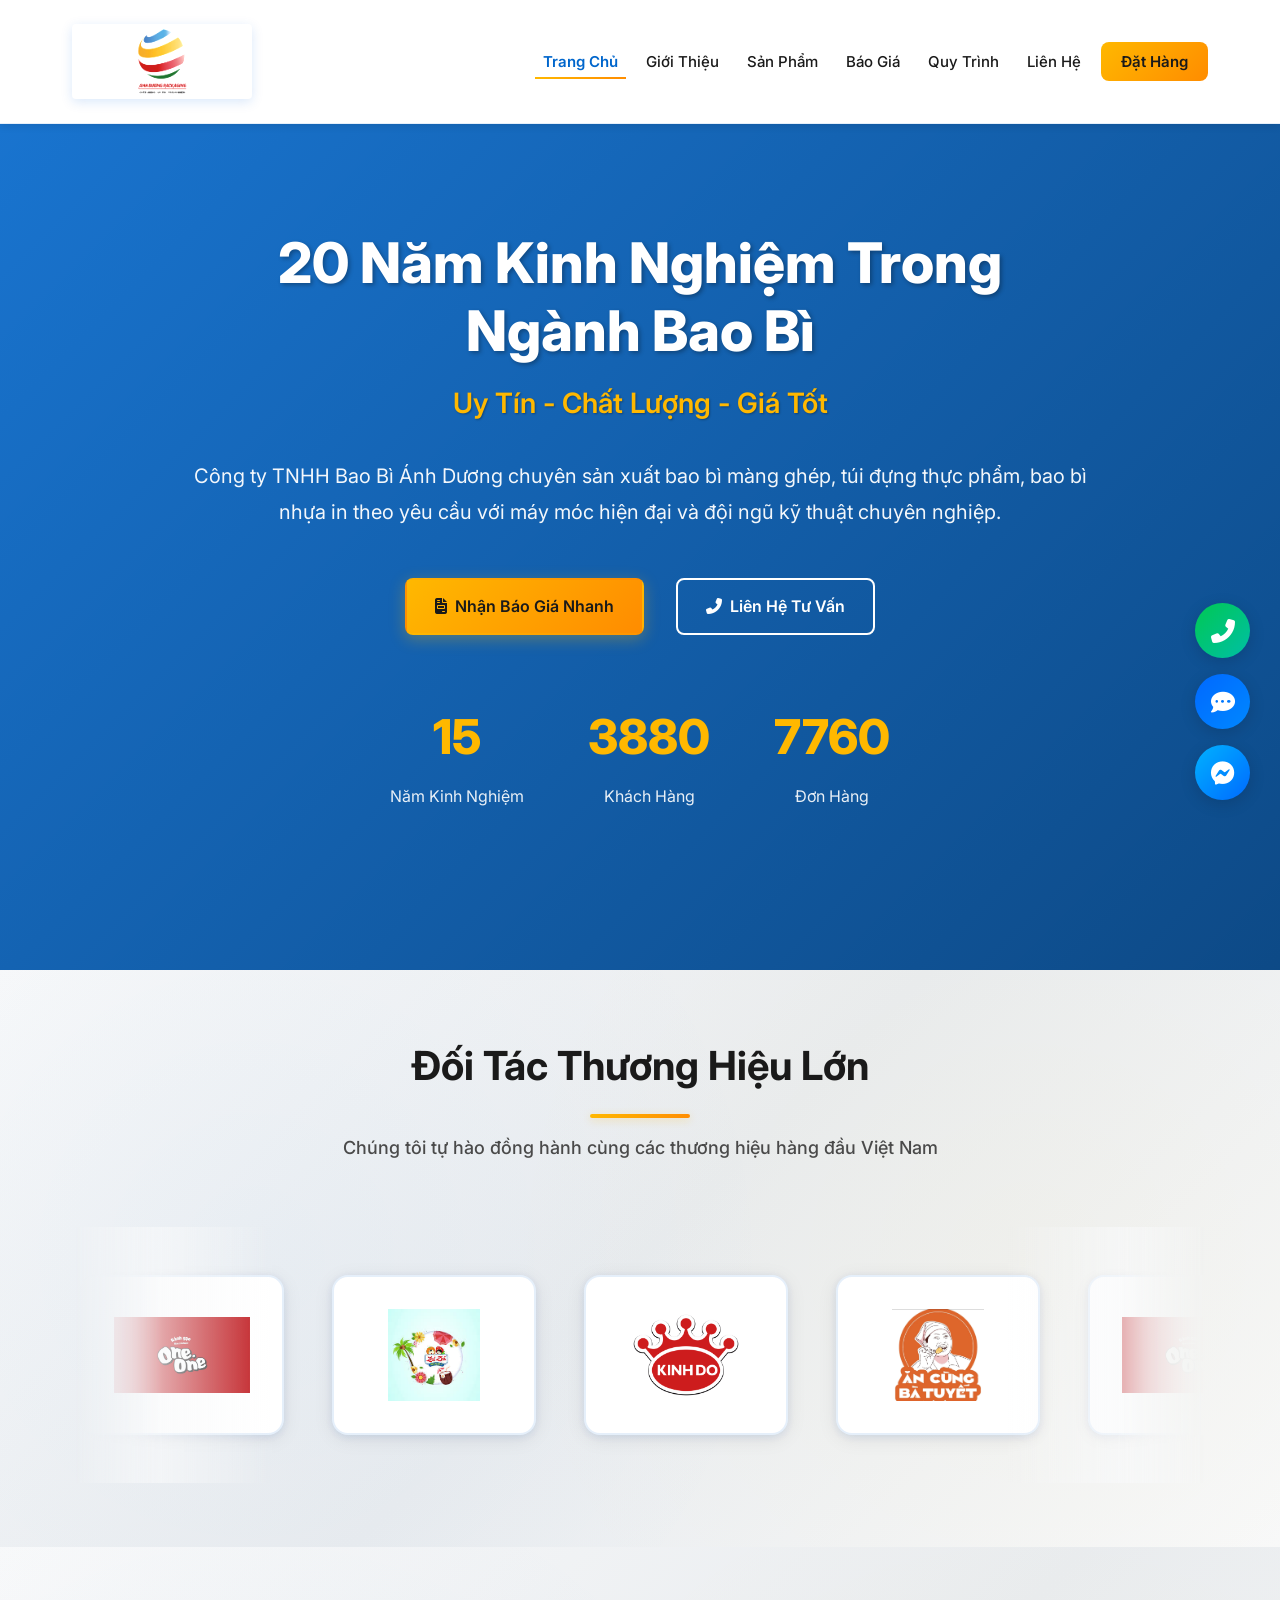
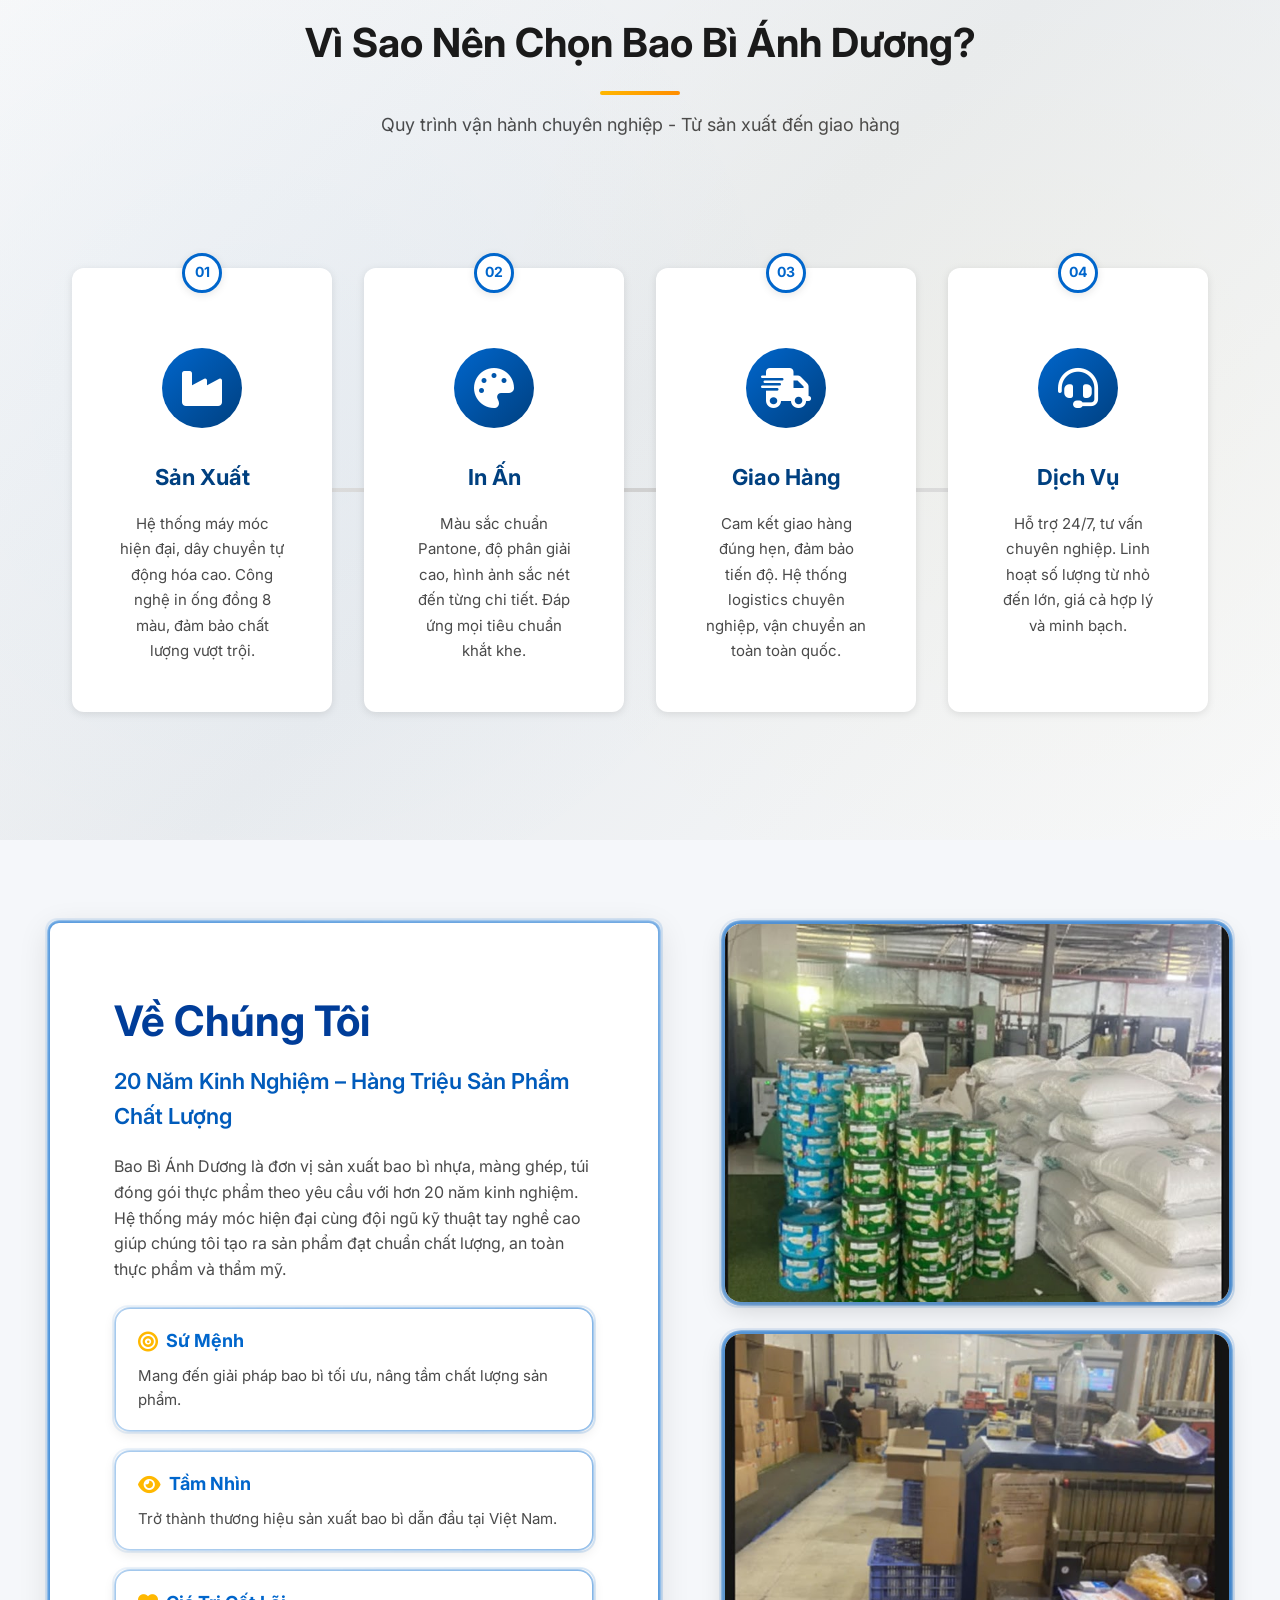
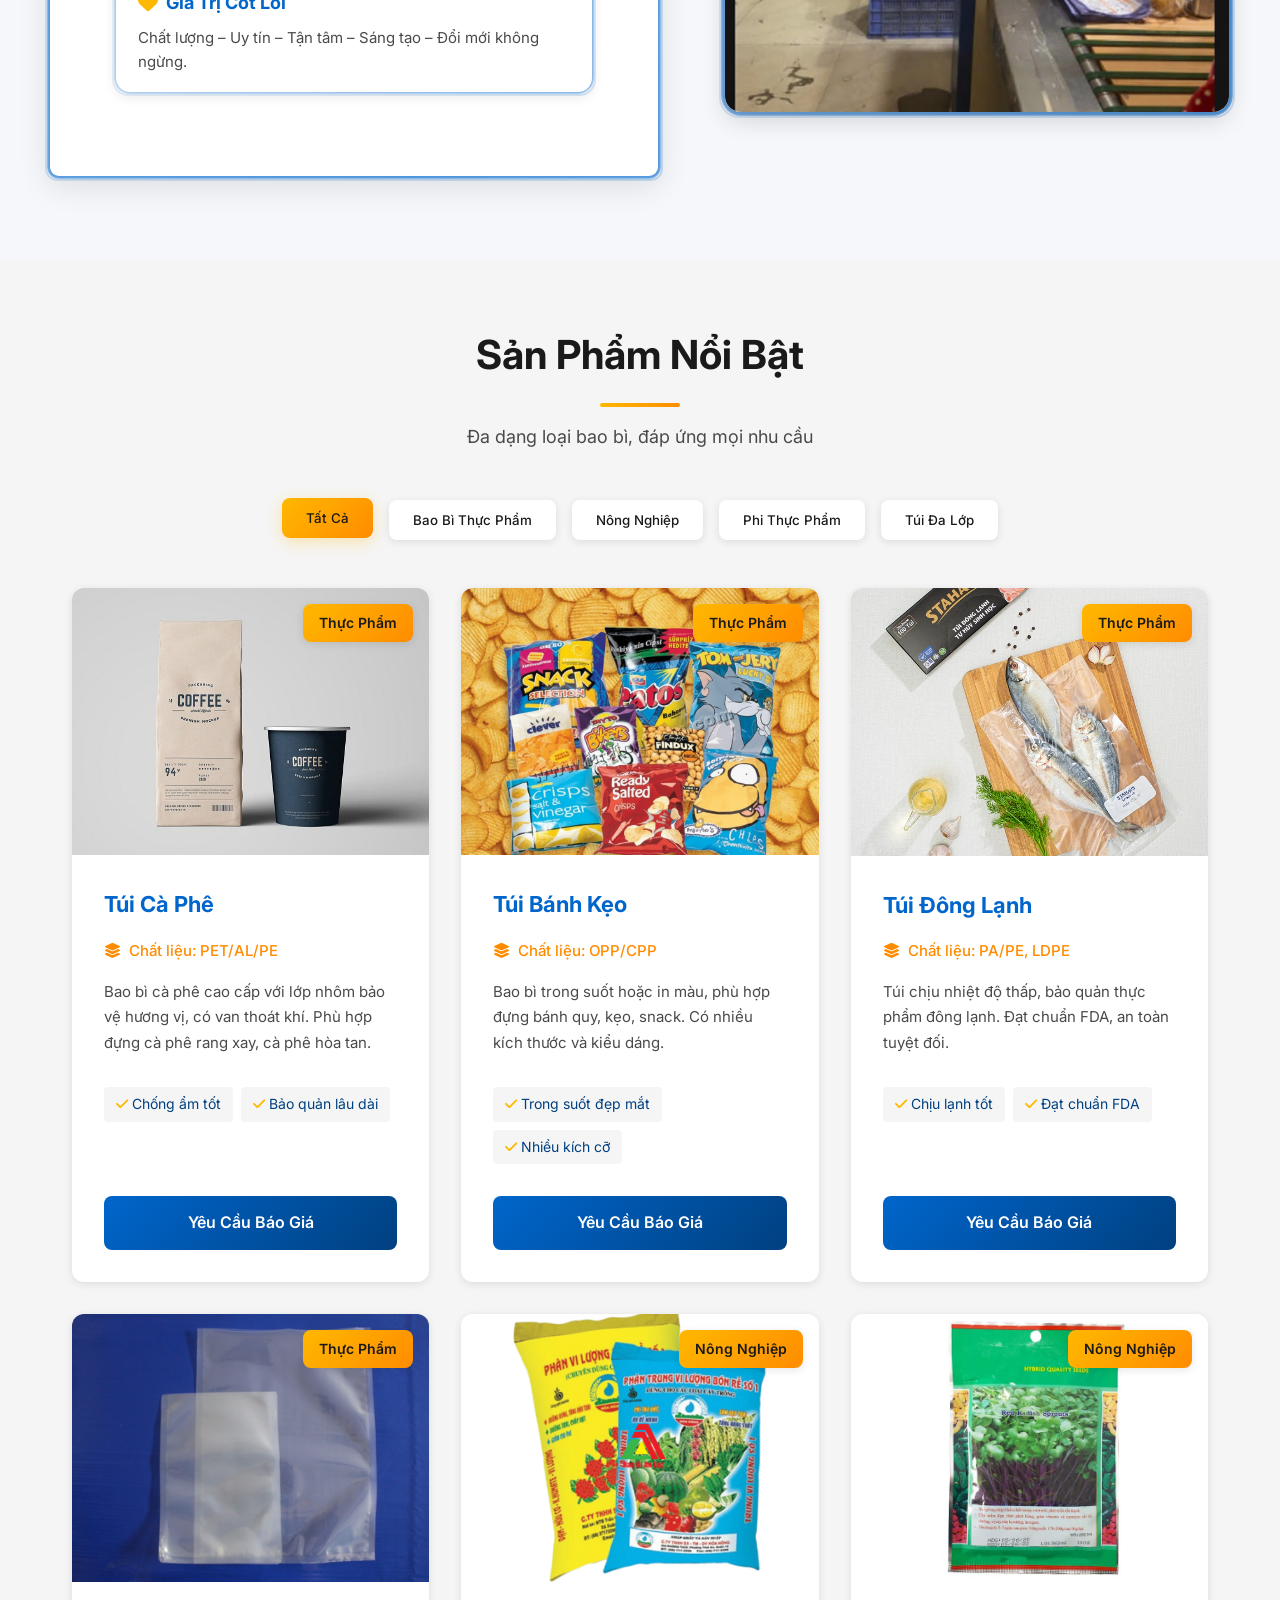
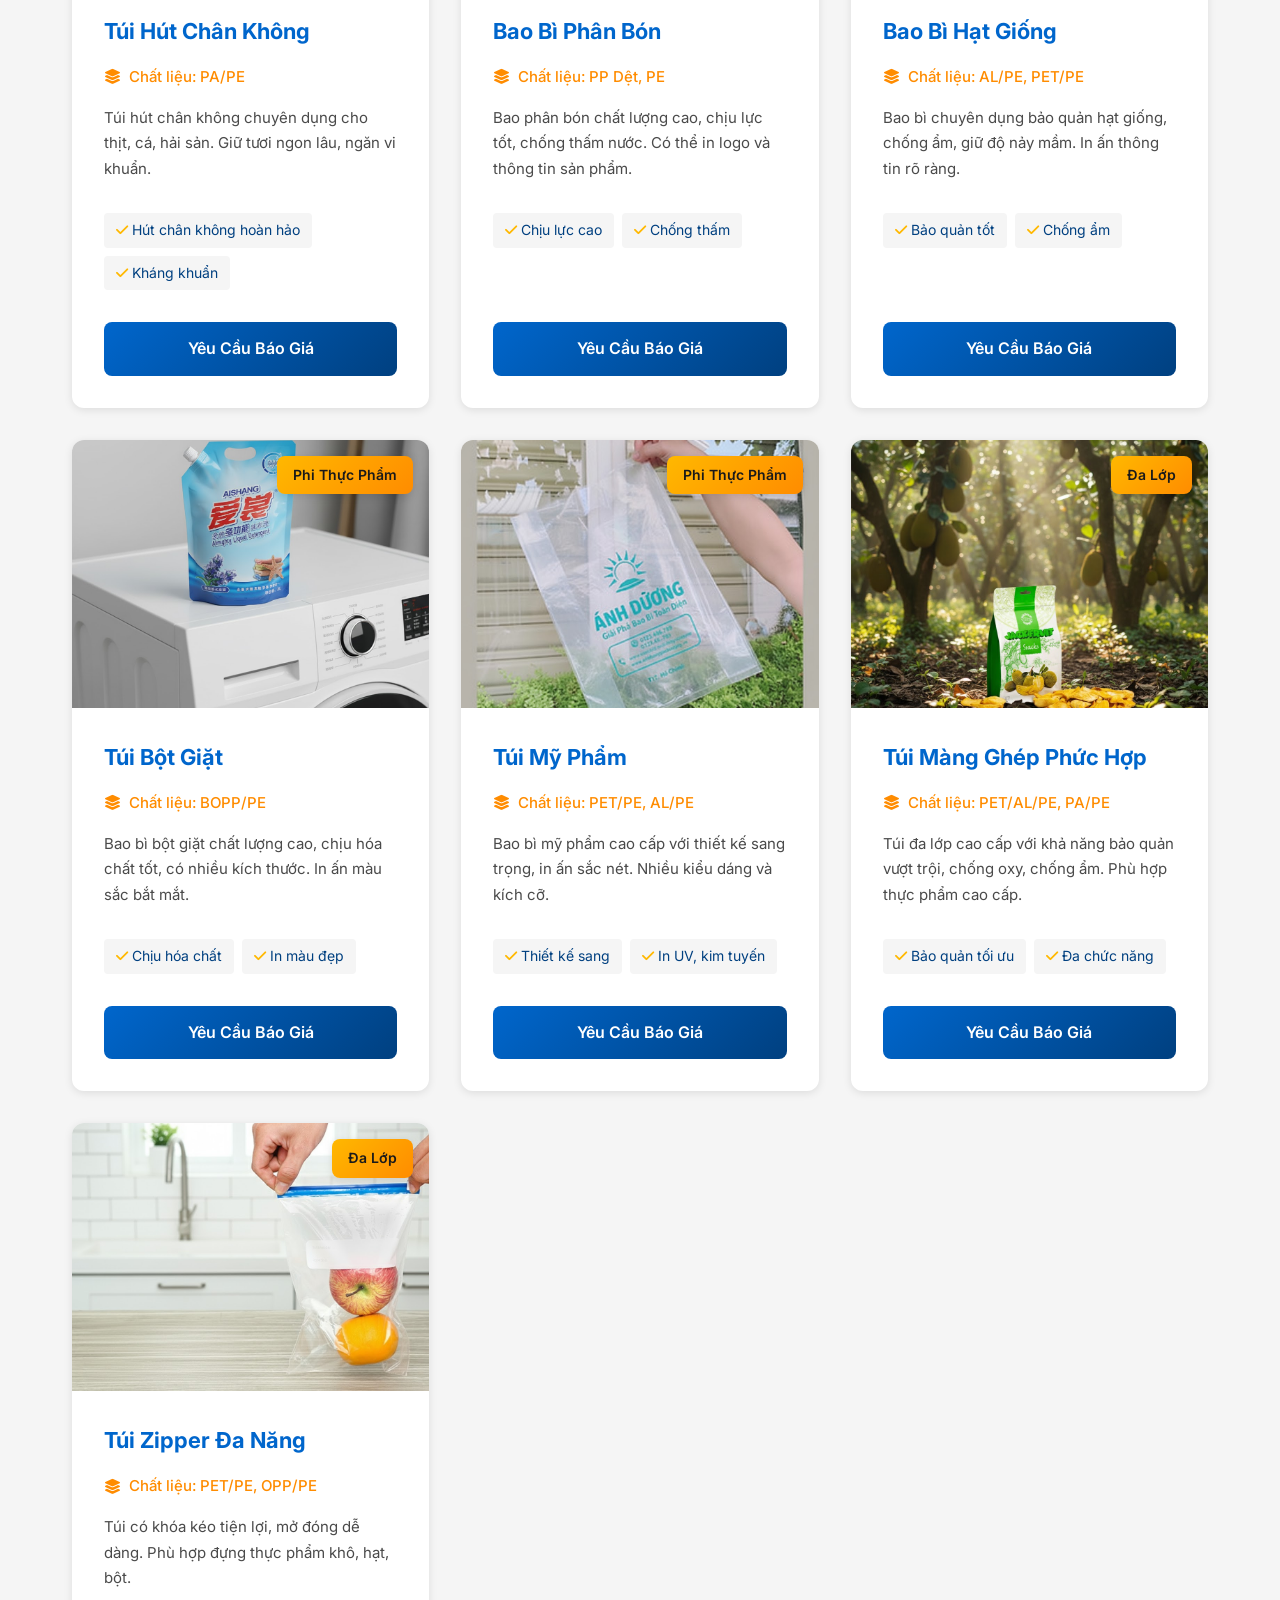
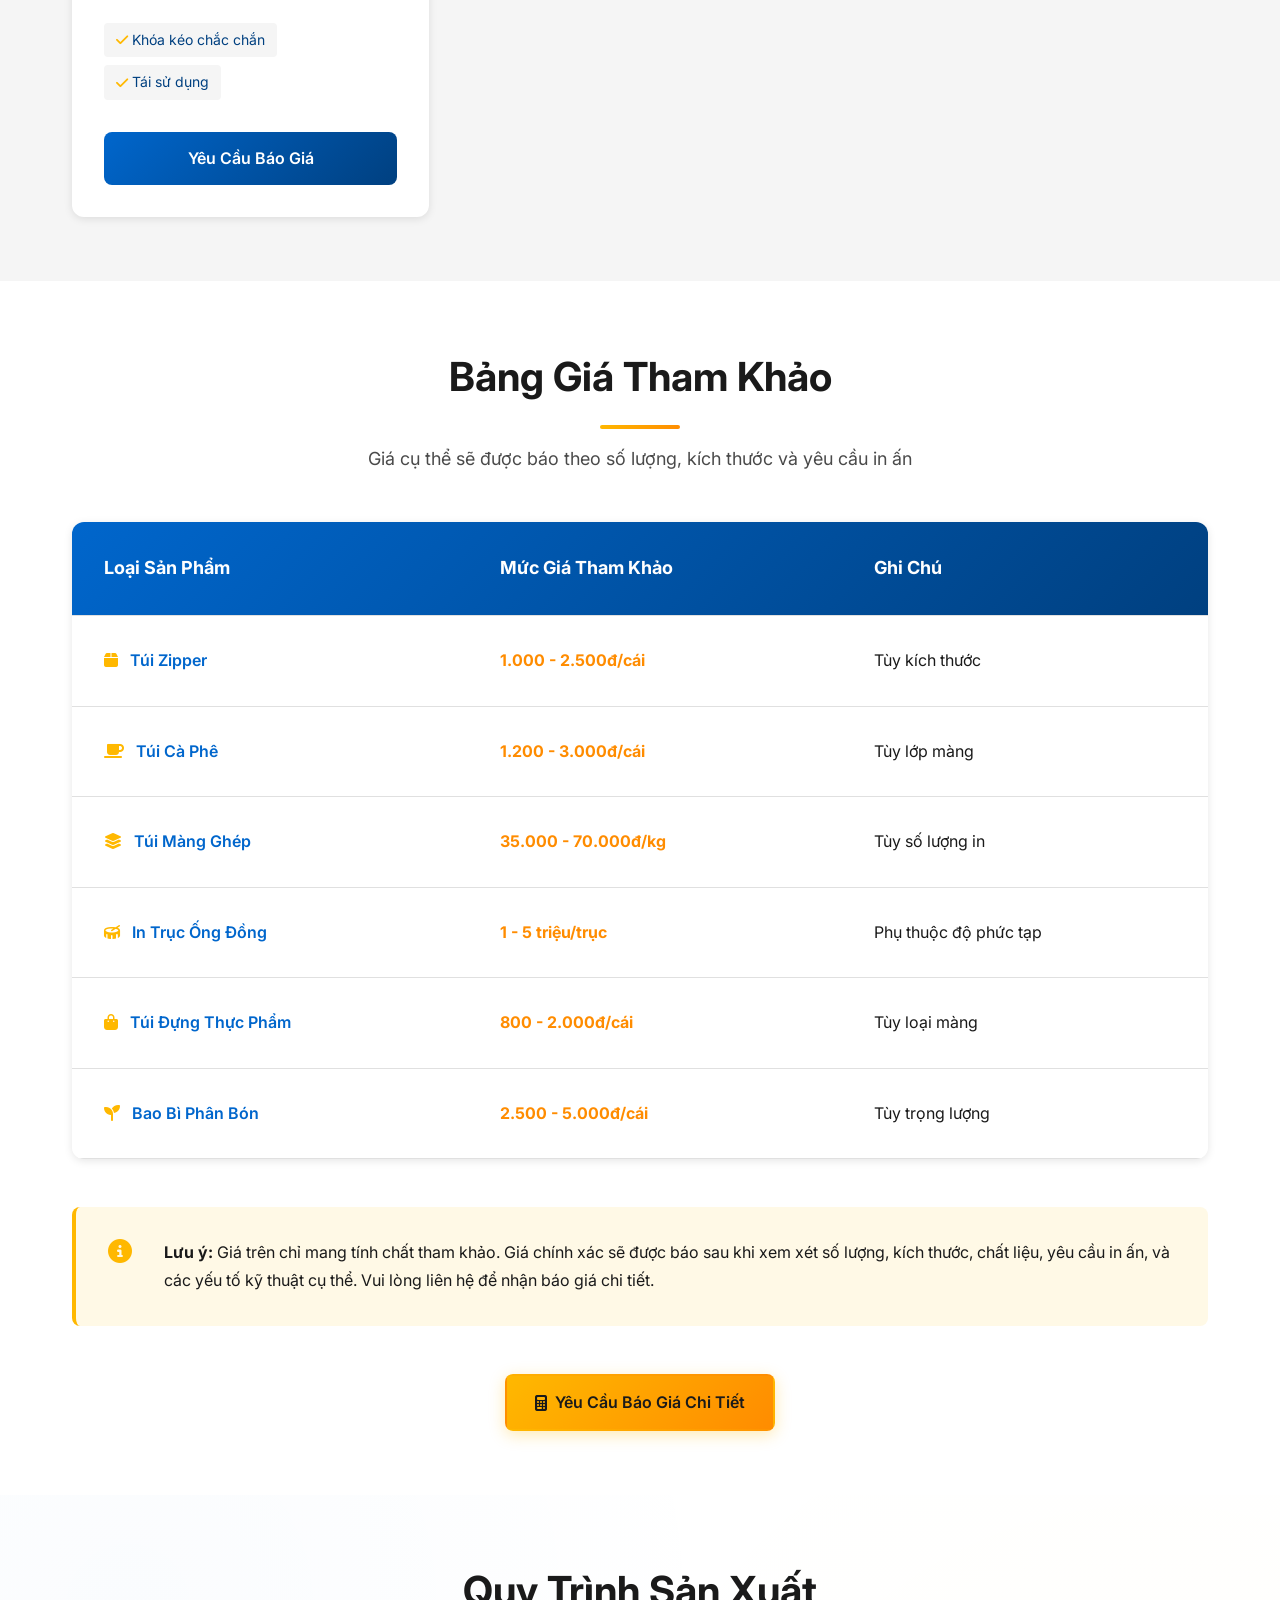
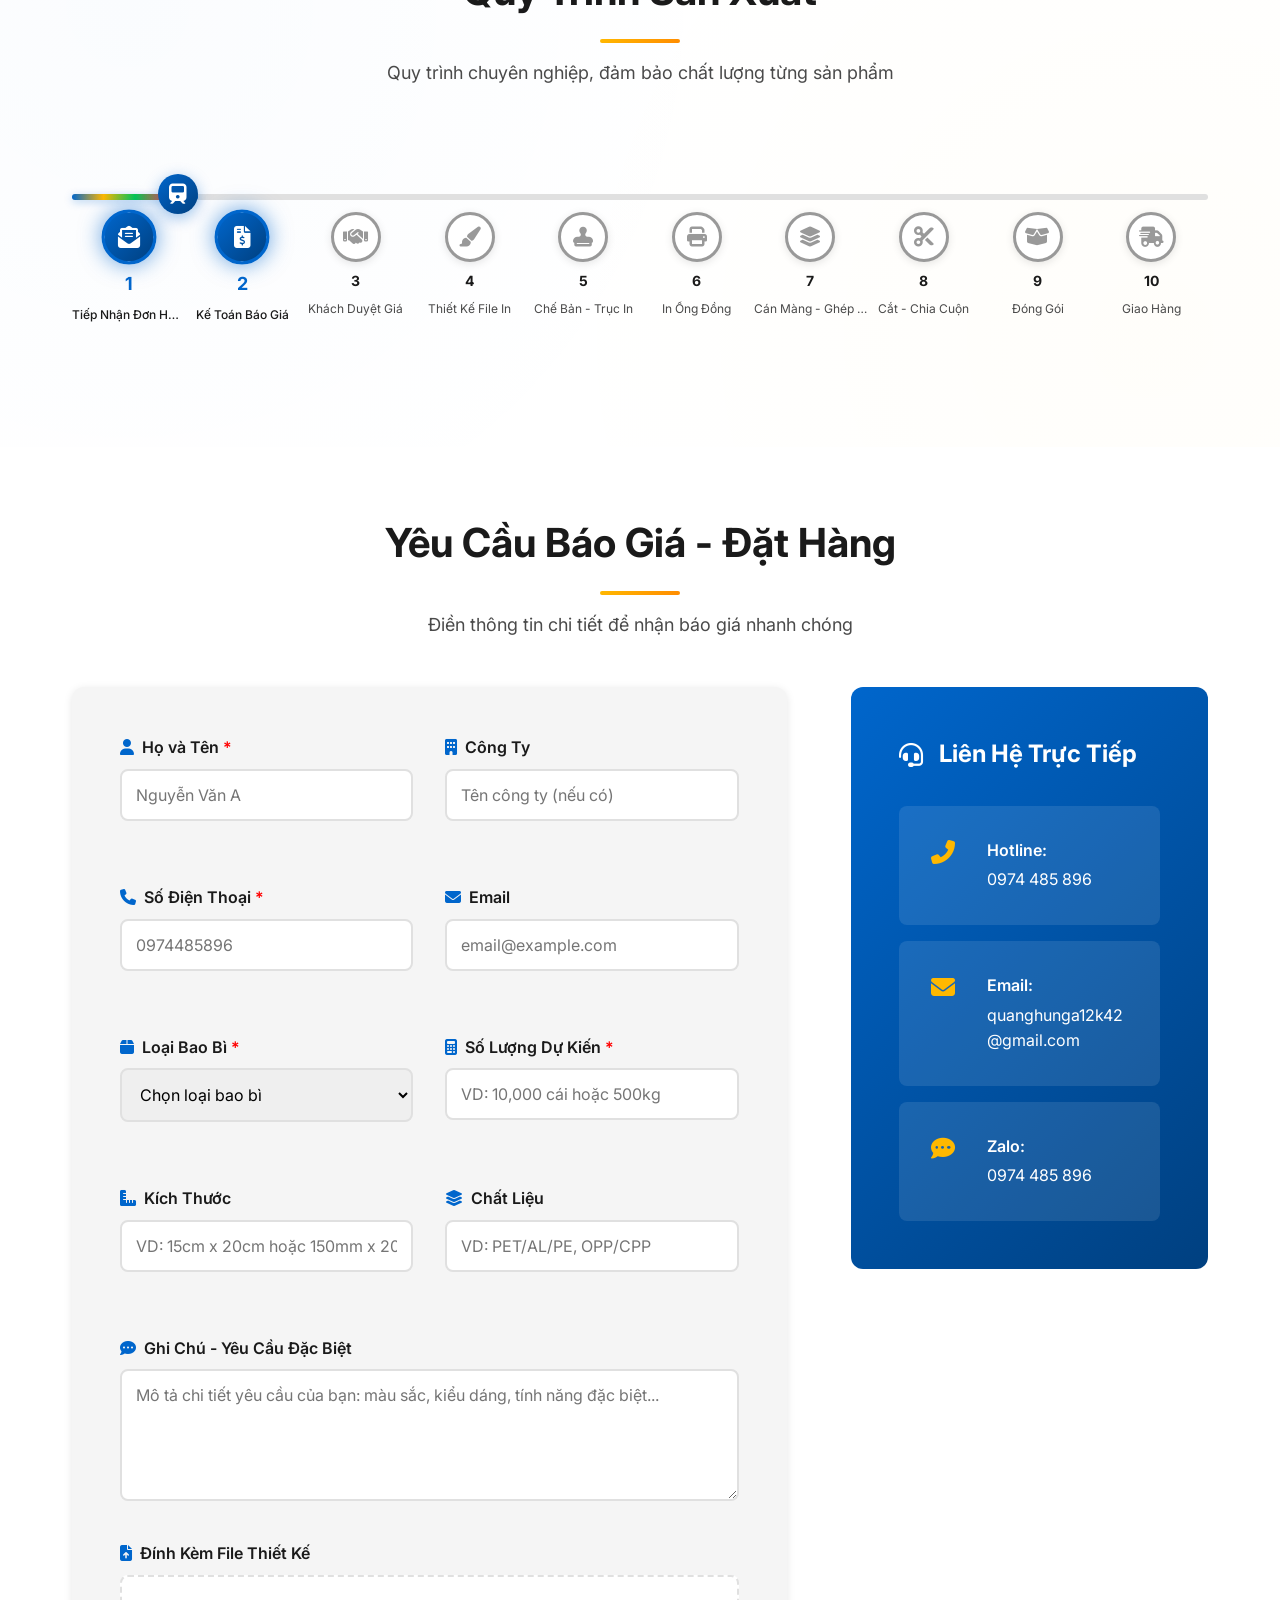
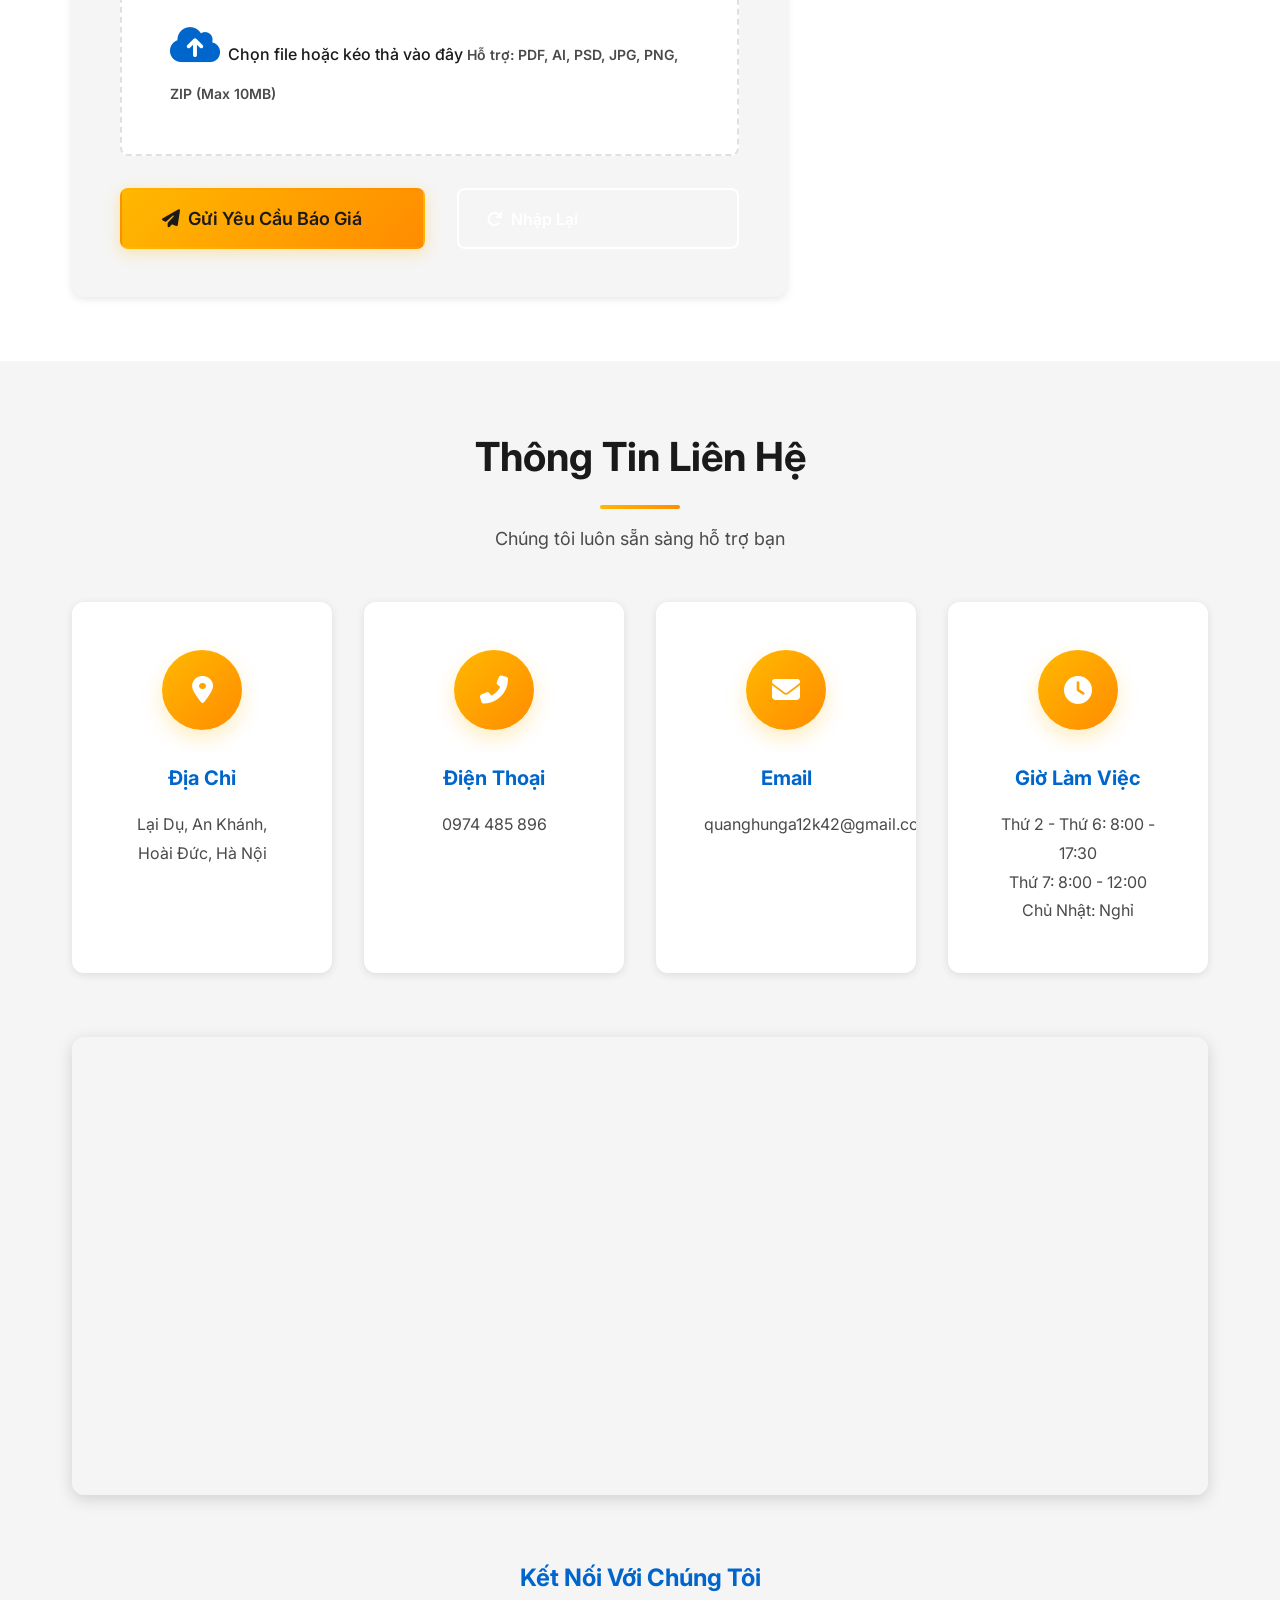
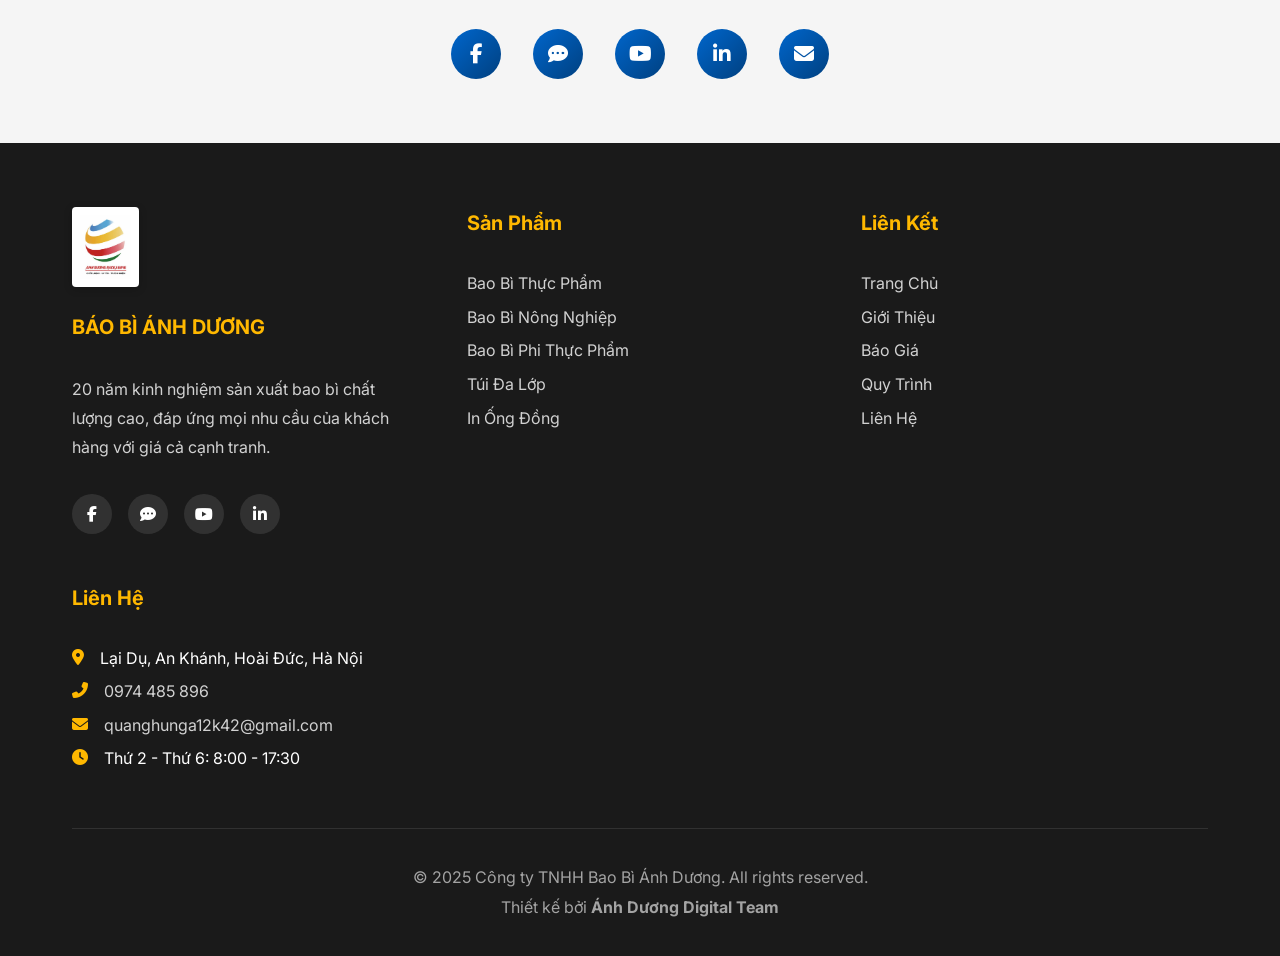
==== index.html @ aa99a661 "first commit" ====
<!DOCTYPE html>
<html lang="vi">
<head>
    <meta charset="UTF-8">
    <meta name="viewport" content="width=device-width, initial-scale=1.0">
    <meta name="description" content="Công ty TNHH Bao Bì Ánh Dương - 20 năm kinh nghiệm sản xuất bao bì chất lượng cao. Chuyên sản xuất bao bì màng ghép, túi thực phẩm, bao bì nhựa in theo yêu cầu.">
    <meta name="keywords" content="bao bì, in bao bì, túi màng ghép, bao bì thực phẩm, bao bì nhựa, Ánh Dương, túi zipper, túi cà phê">
    <meta name="author" content="Công ty TNHH Bao Bì Ánh Dương">
    <meta property="og:title" content="Bao Bì Ánh Dương - 20 Năm Kinh Nghiệm">
    <meta property="og:description" content="Chuyên sản xuất bao bì chất lượng cao - Uy tín, Chất lượng, Giá tốt">
    <meta property="og:type" content="website">
    <meta property="og:url" content="https://anhduongparking.io.vn">
    <meta property="og:image" content="https://anhduongparking.io.vn/ảnh logo/z7232062226327_75db36a34afeff4e854843dd7ac88a81.jpg">
    <meta property="og:locale" content="vi_VN">
    <meta property="og:site_name" content="Bao Bì Ánh Dương">
    
    <!-- Twitter Card -->
    <meta name="twitter:card" content="summary_large_image">
    <meta name="twitter:title" content="Bao Bì Ánh Dương - 20 Năm Kinh Nghiệm">
    <meta name="twitter:description" content="Chuyên sản xuất bao bì chất lượng cao - Uy tín, Chất lượng, Giá tốt">
    <meta name="twitter:image" content="https://anhduongparking.io.vn/ảnh logo/z7232062226327_75db36a34afeff4e854843dd7ac88a81.jpg">
    
    <!-- Canonical URL -->
    <link rel="canonical" href="https://anhduongparking.io.vn">
    
    <!-- Robots -->
    <meta name="robots" content="index, follow, max-image-preview:large, max-snippet:-1, max-video-preview:-1">
    <meta name="googlebot" content="index, follow">
    
    <!-- Geo Tags -->
    <meta name="geo.region" content="VN-HN">
    <meta name="geo.placename" content="Hoài Đức, Hà Nội">
    <meta name="geo.position" content="21.0123456789;105.854123456789">
    <meta name="ICBM" content="21.0123456789, 105.854123456789">
    
    <!-- Contact Info -->
    <meta name="contact" content="quanghunga12k42@gmail.com">
    <meta name="phone" content="0974485896">
    
    <title>Bao Bì Ánh Dương - 20 Năm Kinh Nghiệm Sản Xuất Bao Bì Chất Lượng</title>
    
    <!-- Google Search Console Verification (Thay YOUR_VERIFICATION_CODE bằng code từ Google Search Console) -->
    <!-- <meta name="google-site-verification" content="YOUR_VERIFICATION_CODE"> -->
    
    <!-- Google Analytics (Thay G-XXXXXXXXXX bằng ID của bạn) -->
    <!-- <script async src="https://www.googletagmanager.com/gtag/js?id=G-XXXXXXXXXX"></script>
    <script>
        window.dataLayer = window.dataLayer || [];
        function gtag(){dataLayer.push(arguments);}
        gtag('js', new Date());
        gtag('config', 'G-XXXXXXXXXX');
    </script> -->
    
    <!-- Structured Data (JSON-LD) -->
    <script type="application/ld+json">
    {
        "@context": "https://schema.org",
        "@type": "Organization",
        "name": "Công ty TNHH Bao Bì Ánh Dương",
        "alternateName": "Bao Bì Ánh Dương",
        "url": "https://anhduongparking.io.vn",
        "logo": "https://anhduongparking.io.vn/ảnh logo/z7232062226327_75db36a34afeff4e854843dd7ac88a81.jpg",
        "description": "Công ty TNHH Bao Bì Ánh Dương - 20 năm kinh nghiệm sản xuất bao bì chất lượng cao. Chuyên sản xuất bao bì màng ghép, túi thực phẩm, bao bì nhựa in theo yêu cầu.",
        "address": {
            "@type": "PostalAddress",
            "streetAddress": "Lại Dụ, An Khánh",
            "addressLocality": "Hoài Đức",
            "addressRegion": "Hà Nội",
            "addressCountry": "VN"
        },
        "contactPoint": {
            "@type": "ContactPoint",
            "telephone": "+84-974-485-896",
            "contactType": "customer service",
            "email": "quanghunga12k42@gmail.com",
            "availableLanguage": ["Vietnamese"]
        },
        "sameAs": [
            "https://www.facebook.com/baobianhduong",
            "https://www.youtube.com/baobianhduong",
            "https://www.linkedin.com/company/baobianhduong"
        ],
        "foundingDate": "2004",
        "numberOfEmployees": {
            "@type": "QuantitativeValue",
            "value": "50-100"
        }
    }
    </script>
    
    <script type="application/ld+json">
    {
        "@context": "https://schema.org",
        "@type": "LocalBusiness",
        "name": "Công ty TNHH Bao Bì Ánh Dương",
        "image": "https://anhduongparking.io.vn/ảnh logo/z7232062226327_75db36a34afeff4e854843dd7ac88a81.jpg",
        "priceRange": "$$",
        "telephone": "+84-974-485-896",
        "address": {
            "@type": "PostalAddress",
            "streetAddress": "Lại Dụ, An Khánh",
            "addressLocality": "Hoài Đức",
            "addressRegion": "Hà Nội",
            "postalCode": "100000",
            "addressCountry": "VN"
        },
        "geo": {
            "@type": "GeoCoordinates",
            "latitude": 21.0123456789,
            "longitude": 105.854123456789
        },
        "openingHoursSpecification": [
            {
                "@type": "OpeningHoursSpecification",
                "dayOfWeek": ["Monday", "Tuesday", "Wednesday", "Thursday", "Friday"],
                "opens": "08:00",
                "closes": "17:30"
            },
            {
                "@type": "OpeningHoursSpecification",
                "dayOfWeek": "Saturday",
                "opens": "08:00",
                "closes": "12:00"
            }
        ]
    }
    </script>
    
    <!-- Favicon -->
    <link rel="icon" type="image/jpeg" href="ảnh logo/z7232062226327_75db36a34afeff4e854843dd7ac88a81.jpg">
    <link rel="apple-touch-icon" href="ảnh logo/z7232062226327_75db36a34afeff4e854843dd7ac88a81.jpg">
    <link rel="shortcut icon" type="image/jpeg" href="ảnh logo/z7232062226327_75db36a34afeff4e854843dd7ac88a81.jpg">
    
    <!-- Google Fonts -->
    <link href="https://fonts.googleapis.com/css2?family=Inter:wght@300;400;500;600;700;800&display=swap" rel="stylesheet">
    <!-- Font Awesome -->
    <link rel="stylesheet" href="https://cdn.jsdelivr.net/npm/@fortawesome/fontawesome-free@6.4.0/css/all.min.css">
    <!-- Custom CSS -->
    <link rel="stylesheet" href="css/style.css">
</head>
<body>
    <!-- Header & Navigation -->
    <header id="header">
        <nav class="navbar">
            <div class="container">
                <div class="nav-wrapper">
                    <div class="logo">
                        <img src="ảnh logo/z7232062226327_75db36a34afeff4e854843dd7ac88a81.jpg" alt="Bao Bì Ánh Dương Logo">
                    </div>
                    <ul class="nav-menu">
                        <li><a href="#home" class="nav-link active">Trang Chủ</a></li>
                        <li><a href="#about" class="nav-link">Giới Thiệu</a></li>
                        <li><a href="#products" class="nav-link">Sản Phẩm</a></li>
                        <li><a href="#pricing" class="nav-link">Báo Giá</a></li>
                        <li><a href="#process" class="nav-link">Quy Trình</a></li>
                        <li><a href="#contact" class="nav-link">Liên Hệ</a></li>
                        <li><a href="#order" class="btn-order">Đặt Hàng</a></li>
                    </ul>
                    <div class="hamburger">
                        <span></span>
                        <span></span>
                        <span></span>
                    </div>
                </div>
            </div>
        </nav>
    </header>

    <!-- Hero Section -->
    <section id="home" class="hero">
        <div class="hero-overlay"></div>
        <div class="container">
            <div class="hero-content">
                <h1 class="hero-title">20 Năm Kinh Nghiệm Trong Ngành Bao Bì</h1>
                <p class="hero-subtitle">Uy Tín - Chất Lượng - Giá Tốt</p>
                <p class="hero-description">
                    Công ty TNHH Bao Bì Ánh Dương chuyên sản xuất bao bì màng ghép, túi đựng thực phẩm, 
                    bao bì nhựa in theo yêu cầu với máy móc hiện đại và đội ngũ kỹ thuật chuyên nghiệp.
                </p>
                <div class="hero-buttons">
                    <a href="#order" class="btn btn-primary">
                        <i class="fas fa-file-invoice"></i> Nhận Báo Giá Nhanh
                    </a>
                    <a href="#contact" class="btn btn-secondary">
                        <i class="fas fa-phone-alt"></i> Liên Hệ Tư Vấn
                    </a>
                </div>
                <div class="hero-stats">
                    <div class="stat-item">
                        <div class="stat-number" data-target="20">0</div>
                        <div class="stat-label">Năm Kinh Nghiệm</div>
                    </div>
                    <div class="stat-item">
                        <div class="stat-number" data-target="5000">0</div>
                        <div class="stat-label">Khách Hàng</div>
                    </div>
                    <div class="stat-item">
                        <div class="stat-number" data-target="10000">0</div>
                        <div class="stat-label">Đơn Hàng</div>
                    </div>
                </div>
            </div>
        </div>
    </section>

    <!-- Featured Brands Section -->
    <section class="featured-brands">
        <div class="container">
            <div class="brands-header">
                <h2 class="section-title">Đối Tác Thương Hiệu Lớn</h2>
                <p class="section-subtitle">Chúng tôi tự hào đồng hành cùng các thương hiệu hàng đầu Việt Nam</p>
            </div>
            <div class="brands-carousel-wrapper">
                <div class="brands-carousel">
                    <div class="brand-slide">
                        <div class="brand-logo">
                            <img src="ảnh logo/bánh gạo one one logo.jpg" alt="Bánh Gạo One One">
                        </div>
                    </div>
                    <div class="brand-slide">
                        <div class="brand-logo">
                            <img src="ảnh logo/zai zai logo.jpg" alt="Thạch Zai Zai">
                        </div>
                    </div>
                    <div class="brand-slide">
                        <div class="brand-logo">
                            <img src="ảnh logo/kinh đô logo.png" alt="Kinh Đô">
                        </div>
                    </div>
                    <div class="brand-slide">
                        <div class="brand-logo">
                            <img src="ảnh logo/Ăn cùng bà tuyết logo.jpg" alt="Ăn Cùng Bà Tuyết">
                        </div>
                    </div>
                    <div class="brand-slide">
                        <div class="brand-logo">
                            <img src="ảnh logo/bánh gạo one one logo.jpg" alt="Bánh Gạo One One">
                        </div>
                    </div>
                    <div class="brand-slide">
                        <div class="brand-logo">
                            <img src="ảnh logo/zai zai logo.jpg" alt="Thạch Zai Zai">
                        </div>
                    </div>
                    <div class="brand-slide">
                        <div class="brand-logo">
                            <img src="ảnh logo/kinh đô logo.png" alt="Kinh Đô">
                        </div>
                    </div>
                    <div class="brand-slide">
                        <div class="brand-logo">
                            <img src="ảnh logo/Ăn cùng bà tuyết logo.jpg" alt="Ăn Cùng Bà Tuyết">
                        </div>
                    </div>
                </div>
            </div>
        </div>
    </section>

    <!-- Why Choose Us Section - Timeline Flow -->
    <section class="why-choose">
        <div class="container">
            <h2 class="section-title">Vì Sao Nên Chọn Bao Bì Ánh Dương?</h2>
            <p class="section-subtitle">Quy trình vận hành chuyên nghiệp - Từ sản xuất đến giao hàng</p>
            
            <div class="timeline-flow">
                <!-- Flow Line Background -->
                <div class="flow-line-bg"></div>
                <div class="flow-line-active"></div>
                
                <!-- Timeline Steps -->
                <div class="timeline-steps">
                    <div class="timeline-step" data-step="1">
                        <div class="step-number">01</div>
                        <div class="step-icon">
                            <i class="fas fa-industry"></i>
                        </div>
                        <div class="step-content">
                            <h3>Sản Xuất</h3>
                            <p>Hệ thống máy móc hiện đại, dây chuyền tự động hóa cao. Công nghệ in ống đồng 8 màu, đảm bảo chất lượng vượt trội.</p>
                        </div>
                    </div>
                    
                    <div class="timeline-step" data-step="2">
                        <div class="step-number">02</div>
                        <div class="step-icon">
                            <i class="fas fa-palette"></i>
                        </div>
                        <div class="step-content">
                            <h3>In Ấn</h3>
                            <p>Màu sắc chuẩn Pantone, độ phân giải cao, hình ảnh sắc nét đến từng chi tiết. Đáp ứng mọi tiêu chuẩn khắt khe.</p>
                        </div>
                    </div>
                    
                    <div class="timeline-step" data-step="3">
                        <div class="step-number">03</div>
                        <div class="step-icon">
                            <i class="fas fa-truck-fast"></i>
                        </div>
                        <div class="step-content">
                            <h3>Giao Hàng</h3>
                            <p>Cam kết giao hàng đúng hẹn, đảm bảo tiến độ. Hệ thống logistics chuyên nghiệp, vận chuyển an toàn toàn quốc.</p>
                        </div>
                    </div>
                    
                    <div class="timeline-step" data-step="4">
                        <div class="step-number">04</div>
                        <div class="step-icon">
                            <i class="fas fa-headset"></i>
                        </div>
                        <div class="step-content">
                            <h3>Dịch Vụ</h3>
                            <p>Hỗ trợ 24/7, tư vấn chuyên nghiệp. Linh hoạt số lượng từ nhỏ đến lớn, giá cả hợp lý và minh bạch.</p>
                        </div>
                    </div>
                </div>
            </div>
        </div>
    </section>

    <!-- About Section -->
    <section id="about" class="vechungtoi">
        <div class="vct-container">
            <div class="vct-content-wrapper">
                <h2>Về Chúng Tôi</h2>
                <h3>20 Năm Kinh Nghiệm – Hàng Triệu Sản Phẩm Chất Lượng</h3>
                <p>
                    Bao Bì Ánh Dương là đơn vị sản xuất bao bì nhựa, màng ghép, túi đóng gói
                    thực phẩm theo yêu cầu với hơn 20 năm kinh nghiệm. Hệ thống máy móc
                    hiện đại cùng đội ngũ kỹ thuật tay nghề cao giúp chúng tôi tạo ra sản
                    phẩm đạt chuẩn chất lượng, an toàn thực phẩm và thẩm mỹ.
                </p>
                <div class="vct-card">
                    <h4><i class="fas fa-bullseye"></i> Sứ Mệnh</h4>
                    <p>Mang đến giải pháp bao bì tối ưu, nâng tầm chất lượng sản phẩm.</p>
                </div>
                <div class="vct-card">
                    <h4><i class="fas fa-eye"></i> Tầm Nhìn</h4>
                    <p>Trở thành thương hiệu sản xuất bao bì dẫn đầu tại Việt Nam.</p>
                </div>
                <div class="vct-card">
                    <h4><i class="fas fa-heart"></i> Giá Trị Cốt Lõi</h4>
                    <p>Chất lượng – Uy tín – Tận tâm – Sáng tạo – Đổi mới không ngừng.</p>
                </div>
            </div>
            <div class="vct-images-wrapper">
                <div class="vct-image-frame">
                    <div class="image-frame-inner">
                        <img src="về chúng tôi/ảnh 1.jpg" alt="Nhà máy sản xuất bao bì Ánh Dương">
                        <div class="image-overlay">
                            <i class="fas fa-industry"></i>
                        </div>
                    </div>
                </div>
                <div class="vct-image-frame">
                    <div class="image-frame-inner">
                        <img src="về chúng tôi/ảnh 2.jpg" alt="Dây chuyền sản xuất hiện đại">
                        <div class="image-overlay">
                            <i class="fas fa-cogs"></i>
                        </div>
                    </div>
                </div>
            </div>
        </div>
    </section>

    <!-- Products Section -->
    <section id="products" class="products">
        <div class="container">
            <h2 class="section-title">Sản Phẩm Nổi Bật</h2>
            <p class="section-subtitle">Đa dạng loại bao bì, đáp ứng mọi nhu cầu</p>
            
            <div class="product-categories">
                <button class="category-btn active" data-category="all">Tất Cả</button>
                <button class="category-btn" data-category="food">Bao Bì Thực Phẩm</button>
                <button class="category-btn" data-category="agriculture">Nông Nghiệp</button>
                <button class="category-btn" data-category="non-food">Phi Thực Phẩm</button>
                <button class="category-btn" data-category="multilayer">Túi Đa Lớp</button>
            </div>

            <div class="products-grid">
                <!-- Bao Bì Thực Phẩm -->
                <div class="product-card" data-category="food">
                    <div class="product-image">
                        <img src="ảnh sản phẩm/Túi cà phê.jpg" alt="Túi cà phê">
                        <div class="product-badge">Thực Phẩm</div>
                    </div>
                    <div class="product-info">
                        <h3>Túi Cà Phê</h3>
                        <p class="product-material">
                            <i class="fas fa-layer-group"></i> Chất liệu: PET/AL/PE
                        </p>
                        <p class="product-desc">
                            Bao bì cà phê cao cấp với lớp nhôm bảo vệ hương vị, có van thoát khí. 
                            Phù hợp đựng cà phê rang xay, cà phê hòa tan.
                        </p>
                        <div class="product-features">
                            <span><i class="fas fa-check"></i> Chống ẩm tốt</span>
                            <span><i class="fas fa-check"></i> Bảo quản lâu dài</span>
                        </div>
                        <a href="#order" class="btn-quote">Yêu Cầu Báo Giá</a>
                    </div>
                </div>

                <div class="product-card" data-category="food">
                    <div class="product-image">
                        <img src="ảnh sản phẩm/Túi bánh kẹo.jpg" alt="Túi bánh kẹo">
                        <div class="product-badge">Thực Phẩm</div>
                    </div>
                    <div class="product-info">
                        <h3>Túi Bánh Kẹo</h3>
                        <p class="product-material">
                            <i class="fas fa-layer-group"></i> Chất liệu: OPP/CPP
                        </p>
                        <p class="product-desc">
                            Bao bì trong suốt hoặc in màu, phù hợp đựng bánh quy, kẹo, snack. 
                            Có nhiều kích thước và kiểu dáng.
                        </p>
                        <div class="product-features">
                            <span><i class="fas fa-check"></i> Trong suốt đẹp mắt</span>
                            <span><i class="fas fa-check"></i> Nhiều kích cỡ</span>
                        </div>
                        <a href="#order" class="btn-quote">Yêu Cầu Báo Giá</a>
                    </div>
                </div>

                <div class="product-card" data-category="food">
                    <div class="product-image">
                        <img src="ảnh sản phẩm/túi đông lạnh.jpg" alt="Túi đông lạnh">
                        <div class="product-badge">Thực Phẩm</div>
                    </div>
                    <div class="product-info">
                        <h3>Túi Đông Lạnh</h3>
                        <p class="product-material">
                            <i class="fas fa-layer-group"></i> Chất liệu: PA/PE, LDPE
                        </p>
                        <p class="product-desc">
                            Túi chịu nhiệt độ thấp, bảo quản thực phẩm đông lạnh. 
                            Đạt chuẩn FDA, an toàn tuyệt đối.
                        </p>
                        <div class="product-features">
                            <span><i class="fas fa-check"></i> Chịu lạnh tốt</span>
                            <span><i class="fas fa-check"></i> Đạt chuẩn FDA</span>
                        </div>
                        <a href="#order" class="btn-quote">Yêu Cầu Báo Giá</a>
                    </div>
                </div>

                <div class="product-card" data-category="food">
                    <div class="product-image">
                        <img src="ảnh sản phẩm/Túi hút chân không.jpg" alt="Túi hút chân không">
                        <div class="product-badge">Thực Phẩm</div>
                    </div>
                    <div class="product-info">
                        <h3>Túi Hút Chân Không</h3>
                        <p class="product-material">
                            <i class="fas fa-layer-group"></i> Chất liệu: PA/PE
                        </p>
                        <p class="product-desc">
                            Túi hút chân không chuyên dụng cho thịt, cá, hải sản. 
                            Giữ tươi ngon lâu, ngăn vi khuẩn.
                        </p>
                        <div class="product-features">
                            <span><i class="fas fa-check"></i> Hút chân không hoàn hảo</span>
                            <span><i class="fas fa-check"></i> Kháng khuẩn</span>
                        </div>
                        <a href="#order" class="btn-quote">Yêu Cầu Báo Giá</a>
                    </div>
                </div>

                <!-- Bao Bì Nông Nghiệp -->
                <div class="product-card" data-category="agriculture">
                    <div class="product-image">
                        <img src="ảnh sản phẩm/bao bì phân bón.png" alt="Bao bì phân bón">
                        <div class="product-badge">Nông Nghiệp</div>
                    </div>
                    <div class="product-info">
                        <h3>Bao Bì Phân Bón</h3>
                        <p class="product-material">
                            <i class="fas fa-layer-group"></i> Chất liệu: PP Dệt, PE
                        </p>
                        <p class="product-desc">
                            Bao phân bón chất lượng cao, chịu lực tốt, chống thấm nước. 
                            Có thể in logo và thông tin sản phẩm.
                        </p>
                        <div class="product-features">
                            <span><i class="fas fa-check"></i> Chịu lực cao</span>
                            <span><i class="fas fa-check"></i> Chống thấm</span>
                        </div>
                        <a href="#order" class="btn-quote">Yêu Cầu Báo Giá</a>
                    </div>
                </div>

                <div class="product-card" data-category="agriculture">
                    <div class="product-image">
                        <img src="ảnh sản phẩm/Bao bì hạt giống.jpg" alt="Bao bì hạt giống">
                        <div class="product-badge">Nông Nghiệp</div>
                    </div>
                    <div class="product-info">
                        <h3>Bao Bì Hạt Giống</h3>
                        <p class="product-material">
                            <i class="fas fa-layer-group"></i> Chất liệu: AL/PE, PET/PE
                        </p>
                        <p class="product-desc">
                            Bao bì chuyên dụng bảo quản hạt giống, chống ẩm, giữ độ nảy mầm. 
                            In ấn thông tin rõ ràng.
                        </p>
                        <div class="product-features">
                            <span><i class="fas fa-check"></i> Bảo quản tốt</span>
                            <span><i class="fas fa-check"></i> Chống ẩm</span>
                        </div>
                        <a href="#order" class="btn-quote">Yêu Cầu Báo Giá</a>
                    </div>
                </div>

                <!-- Bao Bì Phi Thực Phẩm -->
                <div class="product-card" data-category="non-food">
                    <div class="product-image">
                        <img src="ảnh sản phẩm/Túi máy giặt png.jpg" alt="Túi bột giặt">
                        <div class="product-badge">Phi Thực Phẩm</div>
                    </div>
                    <div class="product-info">
                        <h3>Túi Bột Giặt</h3>
                        <p class="product-material">
                            <i class="fas fa-layer-group"></i> Chất liệu: BOPP/PE
                        </p>
                        <p class="product-desc">
                            Bao bì bột giặt chất lượng cao, chịu hóa chất tốt, có nhiều kích thước. 
                            In ấn màu sắc bắt mắt.
                        </p>
                        <div class="product-features">
                            <span><i class="fas fa-check"></i> Chịu hóa chất</span>
                            <span><i class="fas fa-check"></i> In màu đẹp</span>
                        </div>
                        <a href="#order" class="btn-quote">Yêu Cầu Báo Giá</a>
                    </div>
                </div>

                <div class="product-card" data-category="non-food">
                    <div class="product-image">
                        <img src="ảnh sản phẩm/Túi mĩ phẩm png.jpg" alt="Túi mỹ phẩm">
                        <div class="product-badge">Phi Thực Phẩm</div>
                    </div>
                    <div class="product-info">
                        <h3>Túi Mỹ Phẩm</h3>
                        <p class="product-material">
                            <i class="fas fa-layer-group"></i> Chất liệu: PET/PE, AL/PE
                        </p>
                        <p class="product-desc">
                            Bao bì mỹ phẩm cao cấp với thiết kế sang trọng, in ấn sắc nét. 
                            Nhiều kiểu dáng và kích cỡ.
                        </p>
                        <div class="product-features">
                            <span><i class="fas fa-check"></i> Thiết kế sang</span>
                            <span><i class="fas fa-check"></i> In UV, kim tuyến</span>
                        </div>
                        <a href="#order" class="btn-quote">Yêu Cầu Báo Giá</a>
                    </div>
                </div>

                <!-- Túi Đa Lớp -->
                <div class="product-card" data-category="multilayer">
                    <div class="product-image">
                        <img src="ảnh sản phẩm/Túi màng phức hợp png.jpg" alt="Túi màng ghép phức hợp">
                        <div class="product-badge">Đa Lớp</div>
                    </div>
                    <div class="product-info">
                        <h3>Túi Màng Ghép Phức Hợp</h3>
                        <p class="product-material">
                            <i class="fas fa-layer-group"></i> Chất liệu: PET/AL/PE, PA/PE
                        </p>
                        <p class="product-desc">
                            Túi đa lớp cao cấp với khả năng bảo quản vượt trội, chống oxy, chống ẩm. 
                            Phù hợp thực phẩm cao cấp.
                        </p>
                        <div class="product-features">
                            <span><i class="fas fa-check"></i> Bảo quản tối ưu</span>
                            <span><i class="fas fa-check"></i> Đa chức năng</span>
                        </div>
                        <a href="#order" class="btn-quote">Yêu Cầu Báo Giá</a>
                    </div>
                </div>

                <div class="product-card" data-category="multilayer">
                    <div class="product-image">
                        <img src="ảnh sản phẩm/Túi zipper đa năng png.jpg" alt="Túi zipper">
                        <div class="product-badge">Đa Lớp</div>
                    </div>
                    <div class="product-info">
                        <h3>Túi Zipper Đa Năng</h3>
                        <p class="product-material">
                            <i class="fas fa-layer-group"></i> Chất liệu: PET/PE, OPP/PE
                        </p>
                        <p class="product-desc">
                            Túi có khóa kéo tiện lợi, mở đóng dễ dàng. 
                            Phù hợp đựng thực phẩm khô, hạt, bột.
                        </p>
                        <div class="product-features">
                            <span><i class="fas fa-check"></i> Khóa kéo chắc chắn</span>
                            <span><i class="fas fa-check"></i> Tái sử dụng</span>
                        </div>
                        <a href="#order" class="btn-quote">Yêu Cầu Báo Giá</a>
                    </div>
                </div>
            </div>
        </div>
    </section>

    <!-- Pricing Section -->
    <section id="pricing" class="pricing">
        <div class="container">
            <h2 class="section-title">Bảng Giá Tham Khảo</h2>
            <p class="section-subtitle">Giá cụ thể sẽ được báo theo số lượng, kích thước và yêu cầu in ấn</p>
            
            <div class="pricing-table-wrapper">
                <table class="pricing-table">
                    <thead>
                        <tr>
                            <th>Loại Sản Phẩm</th>
                            <th>Mức Giá Tham Khảo</th>
                            <th>Ghi Chú</th>
                        </tr>
                    </thead>
                    <tbody>
                        <tr>
                            <td data-label="Loại Sản Phẩm">
                                <i class="fas fa-box"></i> Túi Zipper
                            </td>
                            <td data-label="Mức Giá">1.000 - 2.500đ/cái</td>
                            <td data-label="Ghi Chú">Tùy kích thước</td>
                        </tr>
                        <tr>
                            <td data-label="Loại Sản Phẩm">
                                <i class="fas fa-coffee"></i> Túi Cà Phê
                            </td>
                            <td data-label="Mức Giá">1.200 - 3.000đ/cái</td>
                            <td data-label="Ghi Chú">Tùy lớp màng</td>
                        </tr>
                        <tr>
                            <td data-label="Loại Sản Phẩm">
                                <i class="fas fa-layer-group"></i> Túi Màng Ghép
                            </td>
                            <td data-label="Mức Giá">35.000 - 70.000đ/kg</td>
                            <td data-label="Ghi Chú">Tùy số lượng in</td>
                        </tr>
                        <tr>
                            <td data-label="Loại Sản Phẩm">
                                <i class="fas fa-drum"></i> In Trục Ống Đồng
                            </td>
                            <td data-label="Mức Giá">1 - 5 triệu/trục</td>
                            <td data-label="Ghi Chú">Phụ thuộc độ phức tạp</td>
                        </tr>
                        <tr>
                            <td data-label="Loại Sản Phẩm">
                                <i class="fas fa-shopping-bag"></i> Túi Đựng Thực Phẩm
                            </td>
                            <td data-label="Mức Giá">800 - 2.000đ/cái</td>
                            <td data-label="Ghi Chú">Tùy loại màng</td>
                        </tr>
                        <tr>
                            <td data-label="Loại Sản Phẩm">
                                <i class="fas fa-seedling"></i> Bao Bì Phân Bón
                            </td>
                            <td data-label="Mức Giá">2.500 - 5.000đ/cái</td>
                            <td data-label="Ghi Chú">Tùy trọng lượng</td>
                        </tr>
                    </tbody>
                </table>
            </div>

            <div class="pricing-note">
                <i class="fas fa-info-circle"></i>
                <p>
                    <strong>Lưu ý:</strong> Giá trên chỉ mang tính chất tham khảo. 
                    Giá chính xác sẽ được báo sau khi xem xét số lượng, kích thước, chất liệu, 
                    yêu cầu in ấn, và các yếu tố kỹ thuật cụ thể. Vui lòng liên hệ để nhận báo giá chi tiết.
                </p>
            </div>

            <div class="pricing-cta">
                <a href="#order" class="btn btn-primary">
                    <i class="fas fa-calculator"></i> Yêu Cầu Báo Giá Chi Tiết
                </a>
            </div>
        </div>
    </section>

    <!-- Process Section -->
    <section id="process" class="process">
        <div class="container">
            <div class="process-header">
                <h2 class="section-title">Quy Trình Sản Xuất</h2>
                <p class="section-subtitle">Quy trình chuyên nghiệp, đảm bảo chất lượng từng sản phẩm</p>
            </div>
            
            <div class="railway-timeline-container">
                <div class="railway-bg"></div>
                <div class="railway-line" id="rail-line"></div>
                <div class="train" id="train">
                    <i class="fas fa-train"></i>
                </div>
                <div class="railway-stations">
                    <div class="station" data-step="1">
                        <div class="station-circle icon-1">
                            <i class="fas fa-envelope-open-text"></i>
                        </div>
                        <div class="station-number">1</div>
                        <div class="station-title">Tiếp Nhận Đơn Hàng</div>
                    </div>
                    <div class="station" data-step="2">
                        <div class="station-circle icon-2">
                            <i class="fas fa-file-invoice-dollar"></i>
                        </div>
                        <div class="station-number">2</div>
                        <div class="station-title">Kế Toán Báo Giá</div>
                    </div>
                    <div class="station" data-step="3">
                        <div class="station-circle icon-3">
                            <i class="fas fa-handshake"></i>
                        </div>
                        <div class="station-number">3</div>
                        <div class="station-title">Khách Duyệt Giá</div>
                    </div>
                    <div class="station" data-step="4">
                        <div class="station-circle icon-4">
                            <i class="fas fa-paint-brush"></i>
                        </div>
                        <div class="station-number">4</div>
                        <div class="station-title">Thiết Kế File In</div>
                    </div>
                    <div class="station" data-step="5">
                        <div class="station-circle icon-5">
                            <i class="fas fa-stamp"></i>
                        </div>
                        <div class="station-number">5</div>
                        <div class="station-title">Chế Bản - Trục In</div>
                    </div>
                    <div class="station" data-step="6">
                        <div class="station-circle icon-6">
                            <i class="fas fa-print"></i>
                        </div>
                        <div class="station-number">6</div>
                        <div class="station-title">In Ống Đồng</div>
                    </div>
                    <div class="station" data-step="7">
                        <div class="station-circle icon-7">
                            <i class="fas fa-layer-group"></i>
                        </div>
                        <div class="station-number">7</div>
                        <div class="station-title">Cán Màng - Ghép Màng</div>
                    </div>
                    <div class="station" data-step="8">
                        <div class="station-circle icon-8">
                            <i class="fas fa-cut"></i>
                        </div>
                        <div class="station-number">8</div>
                        <div class="station-title">Cắt - Chia Cuộn</div>
                    </div>
                    <div class="station" data-step="9">
                        <div class="station-circle icon-9">
                            <i class="fas fa-box-open"></i>
                        </div>
                        <div class="station-number">9</div>
                        <div class="station-title">Đóng Gói</div>
                    </div>
                    <div class="station" data-step="10">
                        <div class="station-circle icon-10">
                            <i class="fas fa-shipping-fast"></i>
                        </div>
                        <div class="station-number">10</div>
                        <div class="station-title">Giao Hàng</div>
                    </div>
                </div>
            </div>
        </div>
    </section>

    <!-- Order Form Section -->
    <section id="order" class="order-form">
        <div class="container">
            <h2 class="section-title">Yêu Cầu Báo Giá - Đặt Hàng</h2>
            <p class="section-subtitle">Điền thông tin chi tiết để nhận báo giá nhanh chóng</p>
            
            <div class="form-wrapper">
                <form id="quoteForm" class="quote-form">
                    <div class="form-row">
                        <div class="form-group">
                            <label for="fullName">
                                <i class="fas fa-user"></i> Họ và Tên <span class="required">*</span>
                            </label>
                            <input type="text" id="fullName" name="fullName" required placeholder="Nguyễn Văn A">
                        </div>
                        <div class="form-group">
                            <label for="company">
                                <i class="fas fa-building"></i> Công Ty
                            </label>
                            <input type="text" id="company" name="company" placeholder="Tên công ty (nếu có)">
                        </div>
                    </div>

                    <div class="form-row">
                        <div class="form-group">
                            <label for="phone">
                                <i class="fas fa-phone"></i> Số Điện Thoại <span class="required">*</span>
                            </label>
                            <input type="tel" id="phone" name="phone" required placeholder="0974485896">
                        </div>
                        <div class="form-group">
                            <label for="email">
                                <i class="fas fa-envelope"></i> Email
                            </label>
                            <input type="email" id="email" name="email" placeholder="email@example.com">
                        </div>
                    </div>

                    <div class="form-row">
                        <div class="form-group">
                            <label for="productType">
                                <i class="fas fa-box"></i> Loại Bao Bì <span class="required">*</span>
                            </label>
                            <select id="productType" name="productType" required>
                                <option value="">Chọn loại bao bì</option>
                                <option value="coffee-bag">Túi Cà Phê</option>
                                <option value="snack-bag">Túi Bánh Kẹo</option>
                                <option value="frozen-bag">Túi Đông Lạnh</option>
                                <option value="vacuum-bag">Túi Hút Chân Không</option>
                                <option value="fertilizer-bag">Bao Bì Phân Bón</option>
                                <option value="detergent-bag">Túi Bột Giặt</option>
                                <option value="cosmetic-bag">Túi Mỹ Phẩm</option>
                                <option value="multilayer-bag">Túi Màng Ghép Phức Hợp</option>
                                <option value="zipper-bag">Túi Zipper</option>
                                <option value="other">Khác (ghi rõ trong ghi chú)</option>
                            </select>
                        </div>
                        <div class="form-group">
                            <label for="quantity">
                                <i class="fas fa-calculator"></i> Số Lượng Dự Kiến <span class="required">*</span>
                            </label>
                            <input type="text" id="quantity" name="quantity" required placeholder="VD: 10,000 cái hoặc 500kg">
                        </div>
                    </div>

                    <div class="form-row">
                        <div class="form-group">
                            <label for="size">
                                <i class="fas fa-ruler-combined"></i> Kích Thước
                            </label>
                            <input type="text" id="size" name="size" placeholder="VD: 15cm x 20cm hoặc 150mm x 200mm">
                        </div>
                        <div class="form-group">
                            <label for="material">
                                <i class="fas fa-layer-group"></i> Chất Liệu
                            </label>
                            <input type="text" id="material" name="material" placeholder="VD: PET/AL/PE, OPP/CPP">
                        </div>
                    </div>

                    <div class="form-group">
                        <label for="notes">
                            <i class="fas fa-comment-dots"></i> Ghi Chú - Yêu Cầu Đặc Biệt
                        </label>
                        <textarea id="notes" name="notes" rows="5" placeholder="Mô tả chi tiết yêu cầu của bạn: màu sắc, kiểu dáng, tính năng đặc biệt..."></textarea>
                    </div>

                    <div class="form-group">
                        <label for="fileUpload">
                            <i class="fas fa-file-upload"></i> Đính Kèm File Thiết Kế
                        </label>
                        <div class="file-upload-wrapper">
                            <input type="file" id="fileUpload" name="fileUpload" accept=".pdf,.ai,.psd,.jpg,.png,.zip" multiple>
                            <label for="fileUpload" class="file-upload-label">
                                <i class="fas fa-cloud-upload-alt"></i>
                                <span>Chọn file hoặc kéo thả vào đây</span>
                                <small>Hỗ trợ: PDF, AI, PSD, JPG, PNG, ZIP (Max 10MB)</small>
                            </label>
                        </div>
                        <div id="fileList" class="file-list"></div>
                    </div>

                    <div class="form-actions">
                        <button type="submit" class="btn btn-primary btn-large">
                            <i class="fas fa-paper-plane"></i> Gửi Yêu Cầu Báo Giá
                        </button>
                        <button type="reset" class="btn btn-secondary">
                            <i class="fas fa-redo"></i> Nhập Lại
                        </button>
                    </div>

                    <div class="form-message" id="formMessage"></div>
                </form>

                <div class="contact-info-sidebar">
                    <h3><i class="fas fa-headset"></i> Liên Hệ Trực Tiếp</h3>
                    <div class="contact-method">
                        <i class="fas fa-phone-alt"></i>
                        <div class="contact-content">
                            <strong>Hotline:</strong>
                            <a href="tel:0974485896">0974 485 896</a>
                        </div>
                    </div>
                    <div class="contact-method">
                        <i class="fas fa-envelope"></i>
                        <div class="contact-content">
                            <strong>Email:</strong>
                            <a href="mailto:quanghunga12k42@gmail.com">quanghunga12k42@gmail.com</a>
                        </div>
                    </div>
                    <div class="contact-method">
                        <i class="fas fa-comment-dots"></i>
                        <div class="contact-content">
                            <strong>Zalo:</strong>
                            <a href="https://zalo.me/0974485896" target="_blank">0974 485 896</a>
                        </div>
                    </div>
                </div>
            </div>
        </div>
    </section>

    <!-- Contact Section -->
    <section id="contact" class="contact">
        <div class="container">
            <h2 class="section-title">Thông Tin Liên Hệ</h2>
            <p class="section-subtitle">Chúng tôi luôn sẵn sàng hỗ trợ bạn</p>
            
            <div class="contact-wrapper">
                <div class="contact-details">
                    <div class="contact-card">
                        <div class="shine"></div>
                        <div class="contact-icon">
                            <i class="fas fa-map-marker-alt"></i>
                        </div>
                        <h3>Địa Chỉ</h3>
                        <p>Lại Dụ, An Khánh, Hoài Đức, Hà Nội</p>
                    </div>

                    <div class="contact-card">
                        <div class="shine"></div>
                        <div class="contact-icon">
                            <i class="fas fa-phone-alt"></i>
                        </div>
                        <h3>Điện Thoại</h3>
                        <p>
                            <a href="tel:0974485896">0974 485 896</a>
                        </p>
                    </div>

                    <div class="contact-card">
                        <div class="shine"></div>
                        <div class="contact-icon">
                            <i class="fas fa-envelope"></i>
                        </div>
                        <h3>Email</h3>
                        <p>
                            <a href="mailto:quanghunga12k42@gmail.com">quanghunga12k42@gmail.com</a>
                        </p>
                    </div>

                    <div class="contact-card">
                        <div class="shine"></div>
                        <div class="contact-icon">
                            <i class="fas fa-clock"></i>
                        </div>
                        <h3>Giờ Làm Việc</h3>
                        <p>
                            Thứ 2 - Thứ 6: 8:00 - 17:30<br>
                            Thứ 7: 8:00 - 12:00<br>
                            Chủ Nhật: Nghỉ
                        </p>
                    </div>
                </div>
            </div>

            <div class="map-container">
                <iframe 
                    src="https://www.google.com/maps/embed?pb=!1m18!1m12!1m3!1d3724.1234567890!2d105.854123456789!3d21.0123456789!2m3!1f0!2f0!3f0!3m2!1i1024!2i768!4f13.1!3m3!1m2!1s0x0%3A0x0!2zMjHCsDAwJzQ0LjQiTiAxMDXCsDUxJzE0LjgiRQ!5e0!3m2!1svi!2s!4v1234567890123!5m2!1svi!2s" 
                    width="100%" 
                    height="450" 
                    style="border:0;" 
                    allowfullscreen="" 
                    loading="lazy">
                </iframe>
            </div>

            <div class="social-links">
                <h3>Kết Nối Với Chúng Tôi</h3>
                <div class="social-icons">
                    <a href="#" target="_blank" aria-label="Facebook">
                        <i class="fab fa-facebook-f"></i>
                    </a>
                    <a href="https://zalo.me/0974485896" target="_blank" aria-label="Zalo">
                        <i class="fas fa-comment-dots"></i>
                    </a>
                    <a href="#" target="_blank" aria-label="YouTube">
                        <i class="fab fa-youtube"></i>
                    </a>
                    <a href="#" target="_blank" aria-label="LinkedIn">
                        <i class="fab fa-linkedin-in"></i>
                    </a>
                    <a href="mailto:quanghunga12k42@gmail.com" aria-label="Email">
                        <i class="fas fa-envelope"></i>
                    </a>
                </div>
            </div>
        </div>
    </section>

    <!-- Footer -->
    <footer class="footer">
        <div class="container">
            <div class="footer-content">
                <div class="footer-col">
                    <div class="footer-logo">
                        <img src="ảnh logo/z7232062226327_75db36a34afeff4e854843dd7ac88a81.jpg" alt="Bao Bì Ánh Dương">
                        <h3>BÁO BÌ ÁNH DƯƠNG</h3>
                    </div>
                    <p>
                        20 năm kinh nghiệm sản xuất bao bì chất lượng cao, 
                        đáp ứng mọi nhu cầu của khách hàng với giá cả cạnh tranh.
                    </p>
                    <div class="footer-social">
                        <a href="#"><i class="fab fa-facebook-f"></i></a>
                        <a href="https://zalo.me/0974485896"><i class="fas fa-comment-dots"></i></a>
                        <a href="#"><i class="fab fa-youtube"></i></a>
                        <a href="#"><i class="fab fa-linkedin-in"></i></a>
                    </div>
                </div>

                <div class="footer-col">
                    <h4>Sản Phẩm</h4>
                    <ul>
                        <li><a href="#products">Bao Bì Thực Phẩm</a></li>
                        <li><a href="#products">Bao Bì Nông Nghiệp</a></li>
                        <li><a href="#products">Bao Bì Phi Thực Phẩm</a></li>
                        <li><a href="#products">Túi Đa Lớp</a></li>
                        <li><a href="#products">In Ống Đồng</a></li>
                    </ul>
                </div>

                <div class="footer-col">
                    <h4>Liên Kết</h4>
                    <ul>
                        <li><a href="#home">Trang Chủ</a></li>
                        <li><a href="#about">Giới Thiệu</a></li>
                        <li><a href="#pricing">Báo Giá</a></li>
                        <li><a href="#process">Quy Trình</a></li>
                        <li><a href="#contact">Liên Hệ</a></li>
                    </ul>
                </div>

                <div class="footer-col">
                    <h4>Liên Hệ</h4>
                    <ul class="footer-contact">
                        <li>
                            <i class="fas fa-map-marker-alt"></i>
                            <span>Lại Dụ, An Khánh, Hoài Đức, Hà Nội</span>
                        </li>
                        <li>
                            <i class="fas fa-phone-alt"></i>
                            <span><a href="tel:0974485896">0974 485 896</a></span>
                        </li>
                        <li>
                            <i class="fas fa-envelope"></i>
                            <span><a href="mailto:quanghunga12k42@gmail.com">quanghunga12k42@gmail.com</a></span>
                        </li>
                        <li>
                            <i class="fas fa-clock"></i>
                            <span>Thứ 2 - Thứ 6: 8:00 - 17:30</span>
                        </li>
                    </ul>
                </div>
            </div>

            <div class="footer-bottom">
                <p>&copy; 2025 Công ty TNHH Bao Bì Ánh Dương. All rights reserved.</p>
                <p>Thiết kế bởi <strong>Ánh Dương Digital Team</strong></p>
            </div>
        </div>
    </footer>

    <!-- Back to Top Button -->
    <button id="backToTop" class="back-to-top" aria-label="Back to top">
        <i class="fas fa-arrow-up"></i>
    </button>

    <!-- Floating Contact Buttons -->
    <div class="floating-contacts">
        <a href="tel:0974485896" class="floating-btn phone-btn" aria-label="Call us">
            <i class="fas fa-phone-alt"></i>
        </a>
        <a href="https://zalo.me/0974485896" class="floating-btn zalo-btn" target="_blank" aria-label="Chat on Zalo">
            <i class="fas fa-comment-dots"></i>
        </a>
        <a href="#" class="floating-btn messenger-btn" target="_blank" aria-label="Chat on Messenger">
            <i class="fab fa-facebook-messenger"></i>
        </a>
    </div>

    <!-- Custom JS -->
    <script src="js/main.js"></script>
</body>
</html>
---- css/style.css ----
/* ========================================
   Global Styles & CSS Variables
   ======================================== */
:root {
    /* Brand Colors - Ánh Dương */
    --primary-yellow: #FFB800;
    --primary-blue: #0066CC;
    --dark-blue: #004080;
    --light-yellow: #FFD966;
    --accent-orange: #FF8C00;
    
    /* Neutral Colors */
    --white: #FFFFFF;
    --light-gray: #F5F5F5;
    --gray: #E0E0E0;
    --dark-gray: #666666;
    --text-dark: #1A1A1A;
    --text-light: #4A4A4A;
    
    /* Gradients */
    --gradient-primary: linear-gradient(135deg, var(--primary-blue) 0%, var(--dark-blue) 100%);
    --gradient-yellow: linear-gradient(135deg, var(--primary-yellow) 0%, var(--accent-orange) 100%);
    --gradient-overlay: linear-gradient(135deg, rgba(0, 102, 204, 0.9) 0%, rgba(0, 64, 128, 0.95) 100%);
    
    /* Spacing */
    --spacing-xs: 0.5rem;
    --spacing-sm: 1rem;
    --spacing-md: 2rem;
    --spacing-lg: 3rem;
    --spacing-xl: 4rem;
    
    /* Typography */
    --font-primary: 'Inter', sans-serif;
    --font-weight-light: 300;
    --font-weight-normal: 400;
    --font-weight-medium: 500;
    --font-weight-semibold: 600;
    --font-weight-bold: 700;
    --font-weight-extrabold: 800;
    
    /* Shadows */
    --shadow-sm: 0 2px 8px rgba(0, 0, 0, 0.1);
    --shadow-md: 0 4px 16px rgba(0, 0, 0, 0.15);
    --shadow-lg: 0 8px 32px rgba(0, 0, 0, 0.2);
    --shadow-yellow: 0 4px 16px rgba(255, 184, 0, 0.3);
    
    /* Border Radius */
    --radius-sm: 4px;
    --radius-md: 8px;
    --radius-lg: 12px;
    --radius-xl: 16px;
    --radius-round: 50%;
    
    /* Transitions */
    --transition-fast: 0.2s ease;
    --transition-normal: 0.3s ease;
    --transition-slow: 0.5s ease;
}

/* ========================================
   Reset & Base Styles
   ======================================== */
* {
    margin: 0;
    padding: 0;
    box-sizing: border-box;
}

html {
    scroll-behavior: smooth;
    font-size: 16px;
}

body {
    font-family: var(--font-primary);
    font-weight: var(--font-weight-normal);
    color: var(--text-dark);
    line-height: 1.6;
    background-color: var(--white);
    overflow-x: hidden;
}

img {
    max-width: 100%;
    height: auto;
    display: block;
}

a {
    text-decoration: none;
    color: inherit;
    transition: all var(--transition-normal);
}

ul {
    list-style: none;
}

button {
    border: none;
    background: none;
    cursor: pointer;
    font-family: inherit;
}

/* ========================================
   Container & Layout
   ======================================== */
.container {
    max-width: 1200px;
    margin: 0 auto;
    padding: 0 var(--spacing-md);
}

/* ========================================
   Typography
   ======================================== */
.section-title {
    font-size: 2.5rem;
    font-weight: var(--font-weight-bold);
    color: var(--text-dark);
    text-align: center;
    margin-bottom: var(--spacing-sm);
    position: relative;
}

.section-title::after {
    content: '';
    display: block;
    width: 80px;
    height: 4px;
    background: var(--gradient-yellow);
    margin: var(--spacing-sm) auto 0;
    border-radius: var(--radius-sm);
}

.section-subtitle {
    text-align: center;
    font-size: 1.125rem;
    color: var(--text-light);
    margin-bottom: var(--spacing-lg);
}

/* ========================================
   Buttons
   ======================================== */
.btn {
    display: inline-flex;
    align-items: center;
    gap: var(--spacing-xs);
    padding: 0.875rem 1.75rem;
    font-size: 1rem;
    font-weight: var(--font-weight-semibold);
    border-radius: var(--radius-md);
    transition: all var(--transition-normal);
    cursor: pointer;
    border: 2px solid transparent;
}

.btn-primary {
    background: var(--gradient-yellow);
    color: var(--text-dark);
    box-shadow: var(--shadow-yellow);
}

.btn-primary:hover {
    transform: translateY(-2px);
    box-shadow: 0 6px 20px rgba(255, 184, 0, 0.4);
}

.btn-secondary {
    background: transparent;
    color: var(--white);
    border: 2px solid var(--white);
}

.btn-secondary:hover {
    background: var(--white);
    color: var(--primary-blue);
}

.btn-order {
    background: var(--gradient-yellow);
    color: var(--text-dark);
    padding: 0.625rem 1.25rem;
    border-radius: var(--radius-md);
    font-weight: var(--font-weight-semibold);
    font-size: 0.9375rem;
    white-space: nowrap;
}

.btn-order:hover {
    transform: scale(1.05);
    box-shadow: var(--shadow-yellow);
}

.btn-large {
    padding: 1.125rem 2.5rem;
    font-size: 1.125rem;
}

/* ========================================
   Header & Navigation
   ======================================== */
#header {
    position: fixed;
    top: 0;
    left: 0;
    width: 100%;
    z-index: 1000;
    background: var(--white);
    box-shadow: var(--shadow-sm);
    transition: all var(--transition-normal);
    backdrop-filter: blur(10px);
    -webkit-backdrop-filter: blur(10px);
}

#header.scrolled {
    box-shadow: var(--shadow-md);
}

.navbar {
    padding: var(--spacing-sm) 0;
    background: var(--white);
    border-bottom: 1px solid rgba(0, 102, 204, 0.1);
}

.nav-wrapper {
    display: flex;
    justify-content: space-between;
    align-items: center;
    gap: var(--spacing-md);
    min-height: 85px;
}

.logo {
    display: flex;
    align-items: center;
    justify-content: center;
    flex-shrink: 0;
    padding: 8px 0;
    min-width: 180px;
}

.logo img {
    display: block;
    height: 75px;
    width: auto;
    max-width: 280px;
    min-width: 180px;
    flex-shrink: 0;
    object-fit: contain;
    object-position: center;
    border-radius: var(--radius-sm);
    background: transparent;
    padding: 0;
    box-shadow: 0 3px 12px rgba(0, 102, 204, 0.15);
    transition: all var(--transition-normal);
    filter: brightness(1.05) contrast(1.1);
}

.logo:hover img {
    transform: translateY(-2px) scale(1.02);
    box-shadow: 0 5px 20px rgba(0, 102, 204, 0.25);
}

.nav-menu {
    display: flex;
    align-items: center;
    gap: 0.75rem;
    flex-wrap: nowrap;
    flex: 1;
    justify-content: flex-end;
    max-width: calc(100% - 200px);
}

.nav-menu li {
    flex-shrink: 0;
}

.nav-link {
    font-weight: var(--font-weight-medium);
    color: var(--text-dark);
    position: relative;
    padding: var(--spacing-xs);
    white-space: nowrap;
    font-size: 0.9375rem;
}

.nav-link::after {
    content: '';
    position: absolute;
    bottom: 0;
    left: 0;
    width: 0;
    height: 2px;
    background: var(--gradient-yellow);
    transition: width var(--transition-normal);
}

.nav-link:hover::after,
.nav-link.active::after {
    width: 100%;
}

.nav-link.active {
    color: var(--primary-blue);
    font-weight: var(--font-weight-semibold);
}

/* Hamburger Menu */
.hamburger {
    display: none;
    flex-direction: column;
    gap: 5px;
    cursor: pointer;
    z-index: 1001;
}

.hamburger span {
    display: block;
    width: 28px;
    height: 3px;
    background: var(--primary-blue);
    border-radius: var(--radius-sm);
    transition: all var(--transition-normal);
}

.hamburger.active span:nth-child(1) {
    transform: rotate(45deg) translate(8px, 8px);
}

.hamburger.active span:nth-child(2) {
    opacity: 0;
}

.hamburger.active span:nth-child(3) {
    transform: rotate(-45deg) translate(7px, -7px);
}

/* ========================================
   Hero Section
   ======================================== */
.hero {
    position: relative;
    min-height: 100vh;
    display: flex;
    align-items: center;
    justify-content: center;
    background: url('https://images.unsplash.com/photo-1565728744382-61accd4aa148?w=1600') center/cover no-repeat;
    padding: var(--spacing-xl) 0;
    margin-top: 70px;
}

.hero-overlay {
    position: absolute;
    top: 0;
    left: 0;
    width: 100%;
    height: 100%;
    background: var(--gradient-overlay);
}

.hero-content {
    position: relative;
    z-index: 1;
    text-align: center;
    color: var(--white);
    max-width: 900px;
    margin: 0 auto;
}

.hero-title {
    font-size: 3.5rem;
    font-weight: var(--font-weight-extrabold);
    margin-bottom: var(--spacing-sm);
    line-height: 1.2;
    text-shadow: 2px 2px 4px rgba(0, 0, 0, 0.3);
}

.hero-subtitle {
    font-size: 1.75rem;
    font-weight: var(--font-weight-semibold);
    color: var(--primary-yellow);
    margin-bottom: var(--spacing-md);
    text-shadow: 1px 1px 2px rgba(0, 0, 0, 0.3);
}

.hero-description {
    font-size: 1.25rem;
    line-height: 1.8;
    margin-bottom: var(--spacing-lg);
    opacity: 0.95;
}

.hero-buttons {
    display: flex;
    gap: var(--spacing-md);
    justify-content: center;
    flex-wrap: wrap;
    margin-bottom: var(--spacing-xl);
}

.hero-stats {
    display: flex;
    justify-content: center;
    gap: var(--spacing-xl);
    flex-wrap: wrap;
    margin-top: var(--spacing-xl);
}

.stat-item {
    text-align: center;
}

.stat-number {
    font-size: 3rem;
    font-weight: var(--font-weight-extrabold);
    color: var(--primary-yellow);
    margin-bottom: var(--spacing-xs);
}

.stat-label {
    font-size: 1rem;
    opacity: 0.9;
}

/* ========================================
   Featured Brands Section
   ======================================== */
.featured-brands {
    padding: var(--spacing-xl) 0;
    background: linear-gradient(135deg, #f8f9fa 0%, #e9ecef 50%, #f8f9fa 100%);
    overflow: hidden;
    position: relative;
}

.featured-brands::before {
    content: '';
    position: absolute;
    top: 0;
    left: 0;
    right: 0;
    bottom: 0;
    background: 
        radial-gradient(circle at 20% 50%, rgba(0, 102, 204, 0.03) 0%, transparent 50%),
        radial-gradient(circle at 80% 50%, rgba(255, 184, 0, 0.03) 0%, transparent 50%);
    pointer-events: none;
}

.brands-header {
    position: relative;
    z-index: 1;
    text-align: center;
    margin-bottom: var(--spacing-md);
}

.featured-brands .section-title {
    position: relative;
    display: inline-block;
    margin-bottom: var(--spacing-sm);
}

.featured-brands .section-title::after {
    content: '';
    display: block;
    width: 100px;
    height: 4px;
    background: var(--gradient-yellow);
    margin: var(--spacing-sm) auto 0;
    border-radius: var(--radius-sm);
    box-shadow: 0 2px 8px rgba(255, 184, 0, 0.3);
}

.featured-brands .section-subtitle {
    position: relative;
    font-size: 1.125rem;
    color: var(--text-light);
    font-weight: var(--font-weight-medium);
    max-width: 700px;
    margin: 0 auto;
}

.brands-carousel-wrapper {
    margin-top: var(--spacing-xl);
    position: relative;
    overflow: hidden;
    padding: var(--spacing-lg) 0;
    mask-image: linear-gradient(
        to right,
        transparent,
        black 8%,
        black 92%,
        transparent
    );
    -webkit-mask-image: linear-gradient(
        to right,
        transparent,
        black 8%,
        black 92%,
        transparent
    );
}

.brands-carousel {
    display: flex;
    gap: var(--spacing-md);
    animation: scroll 30s linear infinite;
    width: fit-content;
    will-change: transform;
}

.brands-carousel:hover {
    animation-play-state: paused;
}

.brand-slide {
    flex-shrink: 0;
    width: 220px;
    height: 160px;
    display: flex;
    align-items: center;
    justify-content: center;
    padding: 0 var(--spacing-xs);
}

.brand-logo {
    background: var(--white);
    width: 100%;
    height: 100%;
    border-radius: var(--radius-xl);
    display: flex;
    align-items: center;
    justify-content: center;
    padding: var(--spacing-md);
    box-shadow: 
        0 4px 20px rgba(0, 0, 0, 0.08),
        0 2px 8px rgba(0, 102, 204, 0.1);
    transition: all var(--transition-normal);
    border: 2px solid rgba(0, 102, 204, 0.1);
    overflow: hidden;
    position: relative;
}

.brand-logo::before {
    content: '';
    position: absolute;
    top: 0;
    left: 0;
    right: 0;
    bottom: 0;
    background: linear-gradient(135deg, rgba(255, 184, 0, 0.02) 0%, rgba(0, 102, 204, 0.02) 100%);
    opacity: 0;
    transition: opacity var(--transition-normal);
}

.brand-logo:hover::before {
    opacity: 1;
}

.brand-logo:hover {
    transform: translateY(-8px) scale(1.03);
    box-shadow: 
        0 8px 30px rgba(0, 102, 204, 0.15),
        0 4px 12px rgba(255, 184, 0, 0.2);
    border-color: var(--primary-yellow);
}

.brand-logo img {
    width: 100%;
    height: 100%;
    object-fit: contain;
    object-position: center;
    transition: all var(--transition-normal);
    filter: grayscale(15%) brightness(0.98) contrast(1.05);
    position: relative;
    z-index: 1;
}

.brand-logo:hover img {
    filter: grayscale(0%) brightness(1.05) contrast(1.1);
    transform: scale(1.08);
}

@keyframes scroll {
    0% {
        transform: translateX(0);
    }
    100% {
        transform: translateX(calc(-220px * 4 - var(--spacing-md) * 4));
    }
}

/* Gradient overlay for smooth fade effect */
.brands-carousel-wrapper::before,
.brands-carousel-wrapper::after {
    content: '';
    position: absolute;
    top: 0;
    width: 200px;
    height: 100%;
    z-index: 2;
    pointer-events: none;
}

.brands-carousel-wrapper::before {
    left: 0;
    background: linear-gradient(to right, 
        linear-gradient(135deg, #f8f9fa 0%, #e9ecef 50%, #f8f9fa 100%),
        transparent
    );
    background: linear-gradient(to right, 
        #f8f9fa 0%,
        rgba(248, 249, 250, 0.8) 30%,
        transparent 100%
    );
}

.brands-carousel-wrapper::after {
    right: 0;
    background: linear-gradient(to left, 
        #f8f9fa 0%,
        rgba(248, 249, 250, 0.8) 30%,
        transparent 100%
    );
}

/* ========================================
   Why Choose Us Section - Timeline Flow
   ======================================== */
.why-choose {
    padding: var(--spacing-xl) 0;
    background: linear-gradient(135deg, #f8f9fa 0%, #e9ecef 50%, #f8f9fa 100%);
    position: relative;
    overflow: hidden;
}

.why-choose::before {
    content: '';
    position: absolute;
    top: 0;
    left: 0;
    right: 0;
    bottom: 0;
    background: 
        radial-gradient(circle at 20% 50%, rgba(0, 102, 204, 0.03) 0%, transparent 50%),
        radial-gradient(circle at 80% 50%, rgba(255, 184, 0, 0.03) 0%, transparent 50%);
    pointer-events: none;
}

.timeline-flow {
    position: relative;
    max-width: 1200px;
    margin: var(--spacing-xl) auto 0;
    padding: var(--spacing-xl) 0;
}

/* Flow Line Background */
.flow-line-bg {
    position: absolute;
    top: 50%;
    left: 10%;
    right: 10%;
    height: 4px;
    background: linear-gradient(90deg, #E0E0E0 0%, #D0D0D0 50%, #E0E0E0 100%);
    border-radius: 2px;
    transform: translateY(-50%);
    z-index: 1;
}

.flow-line-active {
    position: absolute;
    top: 50%;
    left: 10%;
    width: 0;
    height: 4px;
    background: linear-gradient(90deg, 
        var(--primary-blue) 0%, 
        var(--primary-yellow) 25%, 
        var(--primary-blue) 50%,
        var(--primary-yellow) 75%,
        var(--primary-blue) 100%);
    background-size: 200% 100%;
    border-radius: 2px;
    transform: translateY(-50%);
    z-index: 2;
    transition: width 0.8s ease;
    animation: flowGradient 3s linear infinite;
    box-shadow: 0 0 10px rgba(0, 102, 204, 0.5);
}

.timeline-flow:hover .flow-line-active {
    width: 100%;
}

.timeline-step[data-step="1"]:hover ~ .flow-line-active {
    width: 0%;
}

.timeline-steps:hover .timeline-step[data-step="2"]:hover ~ .flow-line-active,
.timeline-flow:has(.timeline-step[data-step="2"]:hover) .flow-line-active {
    width: 33.33%;
}

.timeline-steps:hover .timeline-step[data-step="3"]:hover ~ .flow-line-active,
.timeline-flow:has(.timeline-step[data-step="3"]:hover) .flow-line-active {
    width: 66.66%;
}

.timeline-steps:hover .timeline-step[data-step="4"]:hover ~ .flow-line-active,
.timeline-flow:has(.timeline-step[data-step="4"]:hover) .flow-line-active {
    width: 100%;
}

@keyframes flowGradient {
    0% {
        background-position: 0% 50%;
    }
    100% {
        background-position: 200% 50%;
    }
}

.timeline-steps {
    display: grid;
    grid-template-columns: repeat(4, 1fr);
    gap: var(--spacing-md);
    position: relative;
    z-index: 3;
}

/* Timeline Step */
.timeline-step {
    position: relative;
    text-align: center;
    padding: var(--spacing-lg);
    background: var(--white);
    border-radius: var(--radius-lg);
    box-shadow: var(--shadow-sm);
    transition: all var(--transition-normal);
    cursor: pointer;
}

.timeline-step:hover {
    transform: translateY(-10px);
    box-shadow: var(--shadow-lg);
    background: linear-gradient(135deg, #ffffff 0%, #f8f9fa 100%);
}

.timeline-step:hover .step-icon {
    transform: scale(1.15);
    box-shadow: 0 8px 25px rgba(0, 102, 204, 0.4);
}

.timeline-step:hover .step-number {
    color: var(--primary-blue);
    transform: scale(1.1);
}

.step-number {
    position: absolute;
    top: -15px;
    left: 50%;
    transform: translateX(-50%);
    width: 40px;
    height: 40px;
    background: var(--white);
    border: 3px solid var(--primary-blue);
    border-radius: var(--radius-round);
    display: flex;
    align-items: center;
    justify-content: center;
    font-weight: var(--font-weight-bold);
    font-size: 0.875rem;
    color: var(--primary-blue);
    transition: all var(--transition-normal);
    z-index: 4;
    box-shadow: 0 2px 8px rgba(0, 0, 0, 0.1);
}

.step-icon {
    width: 80px;
    height: 80px;
    margin: var(--spacing-md) auto;
    background: var(--gradient-primary);
    border-radius: var(--radius-round);
    display: flex;
    align-items: center;
    justify-content: center;
    font-size: 2.5rem;
    color: var(--white);
    transition: all var(--transition-normal);
    position: relative;
    z-index: 2;
}

.step-icon::before {
    content: '';
    position: absolute;
    top: 50%;
    left: 50%;
    width: 0;
    height: 0;
    background: rgba(255, 255, 255, 0.3);
    border-radius: var(--radius-round);
    transform: translate(-50%, -50%);
    transition: width 0.6s ease, height 0.6s ease;
}

.timeline-step:hover .step-icon::before {
    width: 100%;
    height: 100%;
}

.step-icon i {
    position: relative;
    z-index: 1;
    transition: all var(--transition-normal);
}

.timeline-step:hover .step-icon i {
    transform: scale(1.2);
    filter: drop-shadow(0 0 10px rgba(255, 184, 0, 0.8));
}

.step-content {
    margin-top: var(--spacing-md);
}

.step-content h3 {
    font-size: 1.375rem;
    font-weight: var(--font-weight-bold);
    color: var(--dark-blue);
    margin-bottom: var(--spacing-sm);
    transition: color var(--transition-normal);
}

.timeline-step:hover .step-content h3 {
    color: var(--primary-blue);
}

.step-content p {
    font-size: 0.9375rem;
    color: var(--text-light);
    line-height: 1.7;
    transition: color var(--transition-normal);
}

.timeline-step:hover .step-content p {
    color: var(--text-dark);
}


.feature-icon {
    width: 70px;
    height: 70px;
    margin: 0 auto var(--spacing-md);
    background: var(--gradient-primary);
    border-radius: var(--radius-round);
    display: flex;
    align-items: center;
    justify-content: center;
    font-size: 2rem;
    color: var(--white);
    transition: all var(--transition-normal);
    position: relative;
    overflow: hidden;
}

.feature-icon::before {
    content: '';
    position: absolute;
    top: 50%;
    left: 50%;
    width: 0;
    height: 0;
    background: rgba(255, 255, 255, 0.3);
    border-radius: var(--radius-round);
    transform: translate(-50%, -50%);
    transition: width 0.6s ease, height 0.6s ease;
}

.feature-card:hover .feature-icon::before {
    width: 100%;
    height: 100%;
}

.feature-icon i {
    position: relative;
    z-index: 1;
    transition: all var(--transition-normal);
}

/* Icon Industry - Rotate and Scale */
.feature-card:hover .icon-industry {
    transform: rotate(360deg) scale(1.1);
    box-shadow: 0 8px 25px rgba(0, 102, 204, 0.4);
}

.feature-card:hover .icon-industry i {
    transform: scale(1.2);
}

/* Icon Palette - Bounce and Rotate */
.feature-card:hover .icon-palette {
    animation: paletteBounce 0.6s ease-in-out;
    box-shadow: 0 8px 25px rgba(255, 184, 0, 0.4);
}

@keyframes paletteBounce {
    0%, 100% {
        transform: translateY(0) rotate(0deg);
    }
    25% {
        transform: translateY(-10px) rotate(-10deg);
    }
    50% {
        transform: translateY(-15px) rotate(10deg);
    }
    75% {
        transform: translateY(-5px) rotate(-5deg);
    }
}

.feature-card:hover .icon-palette i {
    animation: paletteColorShift 1s ease-in-out infinite;
}

@keyframes paletteColorShift {
    0%, 100% {
        transform: scale(1.1) rotate(0deg);
    }
    50% {
        transform: scale(1.2) rotate(180deg);
    }
}

/* Icon Truck - Move Forward with Smoke */
.feature-card:hover .icon-truck {
    animation: truckMoveForward 1s ease-in-out infinite;
    box-shadow: 0 8px 25px rgba(0, 200, 83, 0.4);
    position: relative;
    overflow: visible;
    z-index: 2;
}

@keyframes truckMoveForward {
    0% {
        transform: translateX(0);
    }
    50% {
        transform: translateX(15px);
    }
    100% {
        transform: translateX(0);
    }
}

.feature-card:hover .icon-truck i {
    transform: scale(1.15);
}

/* Smoke Effect */
.feature-card:hover .icon-truck::after {
    content: '';
    position: absolute;
    right: -20px;
    top: 50%;
    transform: translateY(-50%);
    width: 30px;
    height: 30px;
    background: radial-gradient(circle, rgba(200, 200, 200, 0.6) 0%, rgba(150, 150, 150, 0.4) 30%, transparent 70%);
    border-radius: 50%;
    animation: smokePuff 1s ease-out infinite;
    opacity: 0;
}

.feature-card:hover .icon-truck::before {
    content: '';
    position: absolute;
    right: -15px;
    top: 50%;
    transform: translateY(-50%);
    width: 20px;
    height: 20px;
    background: radial-gradient(circle, rgba(180, 180, 180, 0.5) 0%, rgba(120, 120, 120, 0.3) 40%, transparent 70%);
    border-radius: 50%;
    animation: smokePuff 1s ease-out 0.3s infinite;
    opacity: 0;
}

@keyframes smokePuff {
    0% {
        opacity: 0;
        transform: translateY(-50%) translateX(0) scale(0.5);
    }
    30% {
        opacity: 0.8;
        transform: translateY(-50%) translateX(-5px) scale(1);
    }
    60% {
        opacity: 0.5;
        transform: translateY(-50%) translateX(-10px) scale(1.2);
    }
    100% {
        opacity: 0;
        transform: translateY(-50%) translateX(-20px) scale(1.5);
    }
}

/* Icon Boxes - Scale and Pulse */
.feature-card:hover .icon-boxes {
    animation: boxesPulse 0.6s ease-in-out;
    box-shadow: 0 8px 25px rgba(255, 140, 0, 0.4);
}

@keyframes boxesPulse {
    0%, 100% {
        transform: scale(1);
    }
    25% {
        transform: scale(1.15) rotate(-5deg);
    }
    50% {
        transform: scale(1.2) rotate(5deg);
    }
    75% {
        transform: scale(1.1) rotate(-3deg);
    }
}

.feature-card:hover .icon-boxes i {
    animation: boxesStack 0.8s ease-in-out infinite;
}

@keyframes boxesStack {
    0%, 100% {
        transform: translateY(0) scale(1.1);
    }
    50% {
        transform: translateY(-8px) scale(1.2);
    }
}

.feature-card h3 {
    font-size: 1.25rem;
    font-weight: var(--font-weight-bold);
    color: var(--dark-blue);
    margin-bottom: var(--spacing-sm);
    transition: color var(--transition-normal);
}

.feature-card:hover h3 {
    color: var(--primary-blue);
}

.feature-card p {
    color: var(--text-light);
    line-height: 1.7;
    transition: color var(--transition-normal);
}

.feature-card:hover p {
    color: var(--text-dark);
}

/* ========================================
   About Section - Về Chúng Tôi
   ======================================== */
.vechungtoi {
    padding: 80px 0;
    background: #f5f7fa;
    font-family: "Inter", sans-serif;
    position: relative;
}

.vct-container {
    max-width: 1250px;
    margin: auto;
    padding: 0 var(--spacing-md);
    display: grid;
    grid-template-columns: 1.2fr 1fr;
    gap: 60px;
    align-items: flex-start;
}

.vct-content-wrapper {
    width: 100%;
    position: relative;
    padding: var(--spacing-xl);
    background: var(--white);
    border-radius: var(--radius-lg);
    box-shadow: 0 8px 30px rgba(0, 0, 0, 0.1);
    overflow: visible;
    border: 3px solid transparent;
}

/* Images Wrapper */
.vct-images-wrapper {
    display: flex;
    flex-direction: column;
    gap: 24px;
    position: sticky;
    top: 100px;
}

.vct-image-frame {
    position: relative;
    width: 100%;
    border-radius: 20px;
    overflow: visible;
    border: 4px solid transparent;
}

/* Animated Border for Image Frames */
.vct-image-frame::before {
    content: '';
    position: absolute;
    inset: -4px;
    border-radius: 20px;
    padding: 4px;
    background: linear-gradient(
        45deg,
        rgba(0, 102, 204, 0.4) 0%,
        rgba(0, 102, 204, 0.7) 25%,
        rgba(0, 102, 204, 1) 50%,
        rgba(0, 102, 204, 0.7) 75%,
        rgba(0, 102, 204, 0.4) 100%
    );
    background-size: 400% 400%;
    -webkit-mask: 
        linear-gradient(#fff 0 0) content-box, 
        linear-gradient(#fff 0 0);
    -webkit-mask-composite: xor;
    mask-composite: exclude;
    animation: borderGlow 3s ease-in-out infinite;
    z-index: 1;
    opacity: 0.7;
    filter: blur(1px);
}

.vct-image-frame::after {
    content: '';
    position: absolute;
    inset: -6px;
    border-radius: 20px;
    padding: 2px;
    background: linear-gradient(
        135deg,
        rgba(0, 102, 204, 0.3) 0%,
        rgba(0, 102, 204, 0.6) 50%,
        rgba(0, 102, 204, 0.3) 100%
    );
    background-size: 200% 200%;
    -webkit-mask: 
        linear-gradient(#fff 0 0) content-box, 
        linear-gradient(#fff 0 0);
    -webkit-mask-composite: xor;
    mask-composite: exclude;
    animation: borderGlowReverse 4s ease-in-out infinite;
    z-index: 0;
    opacity: 0.5;
    filter: blur(2px);
}

.image-frame-inner {
    position: relative;
    width: 100%;
    height: 0;
    padding-bottom: 75%;
    border-radius: 16px;
    overflow: hidden;
    background: var(--white);
    box-shadow: 0 8px 25px rgba(0, 0, 0, 0.15);
    z-index: 2;
}

.vct-image-frame img {
    position: absolute;
    top: 0;
    left: 0;
    width: 100%;
    height: 100%;
    object-fit: cover;
    transition: transform 0.5s ease;
    display: block;
}

.vct-image-frame:hover img {
    transform: scale(1.08);
}

.image-overlay {
    position: absolute;
    top: 0;
    left: 0;
    right: 0;
    bottom: 0;
    background: linear-gradient(135deg, rgba(0, 102, 204, 0.85) 0%, rgba(0, 64, 128, 0.9) 100%);
    display: flex;
    align-items: center;
    justify-content: center;
    opacity: 0;
    transition: opacity 0.4s ease;
    z-index: 3;
    border-radius: 16px;
}

.vct-image-frame:hover .image-overlay {
    opacity: 1;
}

.image-overlay i {
    font-size: 3.5rem;
    color: var(--primary-yellow);
    animation: iconFloat 2s ease-in-out infinite;
}

@keyframes iconFloat {
    0%, 100% {
        transform: translateY(0);
    }
    50% {
        transform: translateY(-10px);
    }
}

/* Animated Border Effect */
.vct-content-wrapper::before {
    content: '';
    position: absolute;
    inset: -3px;
    border-radius: var(--radius-lg);
    padding: 3px;
    background: linear-gradient(
        45deg,
        rgba(0, 102, 204, 0.4) 0%,
        rgba(0, 102, 204, 0.7) 25%,
        rgba(0, 102, 204, 1) 50%,
        rgba(0, 102, 204, 0.7) 75%,
        rgba(0, 102, 204, 0.4) 100%
    );
    background-size: 400% 400%;
    -webkit-mask: 
        linear-gradient(#fff 0 0) content-box, 
        linear-gradient(#fff 0 0);
    -webkit-mask-composite: xor;
    mask-composite: exclude;
    animation: borderGlow 3s ease-in-out infinite;
    z-index: 0;
    opacity: 0.7;
    filter: blur(1px);
}

.vct-content-wrapper::after {
    content: '';
    position: absolute;
    inset: -5px;
    border-radius: var(--radius-lg);
    padding: 2px;
    background: linear-gradient(
        135deg,
        rgba(0, 102, 204, 0.3) 0%,
        rgba(0, 102, 204, 0.6) 50%,
        rgba(0, 102, 204, 0.3) 100%
    );
    background-size: 200% 200%;
    -webkit-mask: 
        linear-gradient(#fff 0 0) content-box, 
        linear-gradient(#fff 0 0);
    -webkit-mask-composite: xor;
    mask-composite: exclude;
    animation: borderGlowReverse 4s ease-in-out infinite;
    z-index: -1;
    opacity: 0.5;
    filter: blur(2px);
}

@keyframes borderGlow {
    0% {
        background-position: 0% 50%;
    }
    50% {
        background-position: 100% 50%;
    }
    100% {
        background-position: 0% 50%;
    }
}

@keyframes borderGlowReverse {
    0% {
        background-position: 100% 50%;
    }
    50% {
        background-position: 0% 50%;
    }
    100% {
        background-position: 100% 50%;
    }
}

.vct-content-wrapper > * {
    position: relative;
    z-index: 1;
}

.vct-content-wrapper h2 {
    font-size: 42px;
    font-weight: 700;
    color: #003d99;
    margin-bottom: 10px;
}

.vct-content-wrapper h3 {
    font-size: 22px;
    font-weight: 600;
    color: #005bbb;
    margin-bottom: 20px;
}

.vct-content-wrapper p {
    line-height: 1.6;
    font-size: 16px;
    color: var(--text-light);
    margin-bottom: 25px;
}

.vct-card {
    background: white;
    padding: 18px 22px;
    border-radius: 16px;
    box-shadow: 0 4px 12px rgba(0,0,0,0.08);
    border: 2px solid transparent;
    margin-bottom: 18px;
    transition: 0.3s;
    position: relative;
    overflow: visible;
}

/* Animated Border for Cards */
.vct-card::before {
    content: '';
    position: absolute;
    inset: -2px;
    border-radius: 16px;
    padding: 2px;
    background: linear-gradient(
        45deg,
        rgba(0, 102, 204, 0.4) 0%,
        rgba(0, 102, 204, 0.7) 25%,
        rgba(0, 102, 204, 1) 50%,
        rgba(0, 102, 204, 0.7) 75%,
        rgba(0, 102, 204, 0.4) 100%
    );
    background-size: 400% 400%;
    -webkit-mask: 
        linear-gradient(#fff 0 0) content-box, 
        linear-gradient(#fff 0 0);
    -webkit-mask-composite: xor;
    mask-composite: exclude;
    z-index: -1;
    animation: cardBorderGlow 4s ease-in-out infinite;
    opacity: 0.6;
    filter: blur(1px);
}

.vct-card::after {
    content: '';
    position: absolute;
    inset: -4px;
    border-radius: 16px;
    padding: 2px;
    background: linear-gradient(
        135deg,
        rgba(0, 102, 204, 0.3) 0%,
        rgba(0, 102, 204, 0.6) 50%,
        rgba(0, 102, 204, 0.3) 100%
    );
    background-size: 200% 200%;
    -webkit-mask: 
        linear-gradient(#fff 0 0) content-box, 
        linear-gradient(#fff 0 0);
    -webkit-mask-composite: xor;
    mask-composite: exclude;
    z-index: -2;
    animation: cardBorderGlowReverse 5s ease-in-out infinite;
    opacity: 0.4;
    filter: blur(2px);
}

@keyframes cardBorderGlow {
    0% {
        background-position: 0% 50%;
    }
    50% {
        background-position: 100% 50%;
    }
    100% {
        background-position: 0% 50%;
    }
}

@keyframes cardBorderGlowReverse {
    0% {
        background-position: 100% 50%;
    }
    50% {
        background-position: 0% 50%;
    }
    100% {
        background-position: 100% 50%;
    }
}

.vct-card:hover {
    transform: translateY(-6px);
    box-shadow: 0 8px 20px rgba(0, 102, 204, 0.3);
}

.vct-card:hover::before {
    opacity: 0.8;
    filter: blur(0.5px);
}

.vct-card:hover::after {
    opacity: 0.5;
}

.vct-card h4 {
    font-size: 1.125rem;
    font-weight: var(--font-weight-bold);
    color: var(--primary-blue);
    margin-bottom: 8px;
    display: flex;
    align-items: center;
    gap: 8px;
}

.vct-card h4 i {
    color: var(--primary-yellow);
    font-size: 1.25rem;
}

.vct-card p {
    margin: 0;
    font-size: 0.9375rem;
    color: var(--text-light);
    line-height: 1.6;
}

/* SCROLL ANIMATION */
.vct-content-wrapper {
    opacity: 0;
    transform: translateY(40px);
    animation: fadeUp 0.8s ease forwards;
}

@keyframes fadeUp {
    to {
        opacity: 1;
        transform: translateY(0);
    }
}


/* ========================================
   Products Section
   ======================================== */
.products {
    padding: var(--spacing-xl) 0;
    background: var(--light-gray);
}

.product-categories {
    display: flex;
    justify-content: center;
    gap: var(--spacing-sm);
    flex-wrap: wrap;
    margin-bottom: var(--spacing-lg);
}

.category-btn {
    padding: 0.75rem 1.5rem;
    background: var(--white);
    color: var(--text-dark);
    border-radius: var(--radius-md);
    font-weight: var(--font-weight-medium);
    transition: all var(--transition-normal);
    box-shadow: var(--shadow-sm);
}

.category-btn:hover,
.category-btn.active {
    background: var(--gradient-yellow);
    color: var(--text-dark);
    box-shadow: var(--shadow-yellow);
    transform: translateY(-2px);
}

.products-grid {
    display: grid;
    grid-template-columns: repeat(auto-fill, minmax(320px, 1fr));
    gap: var(--spacing-md);
    align-items: stretch;
}

.product-card {
    background: var(--white);
    border-radius: var(--radius-lg);
    overflow: hidden;
    box-shadow: var(--shadow-sm);
    transition: all var(--transition-normal);
    display: flex;
    flex-direction: column;
    height: 100%;
}

.product-card:hover {
    transform: translateY(-8px);
    box-shadow: var(--shadow-md);
}

.product-image {
    position: relative;
    width: 100%;
    aspect-ratio: 4 / 3;
    overflow: hidden;
    flex-shrink: 0;
}

.product-image img {
    width: 100%;
    height: 100%;
    object-fit: cover;
    transition: transform var(--transition-slow);
}

.product-card:hover .product-image img {
    transform: scale(1.1);
}

.product-badge {
    position: absolute;
    top: var(--spacing-sm);
    right: var(--spacing-sm);
    padding: 0.5rem 1rem;
    background: var(--gradient-yellow);
    color: var(--text-dark);
    font-size: 0.875rem;
    font-weight: var(--font-weight-semibold);
    border-radius: var(--radius-md);
    box-shadow: var(--shadow-sm);
}

.product-info {
    padding: var(--spacing-md);
    display: flex;
    flex-direction: column;
    height: 100%;
}

.product-info h3 {
    font-size: 1.375rem;
    font-weight: var(--font-weight-bold);
    color: var(--primary-blue);
    margin-bottom: var(--spacing-sm);
}

.product-material {
    display: flex;
    align-items: center;
    gap: var(--spacing-xs);
    font-size: 0.9375rem;
    color: var(--accent-orange);
    font-weight: var(--font-weight-medium);
    margin-bottom: var(--spacing-sm);
}

.product-desc {
    font-size: 0.9375rem;
    color: var(--text-light);
    line-height: 1.7;
    margin-bottom: var(--spacing-md);
}

.product-features {
    display: flex;
    flex-wrap: wrap;
    gap: var(--spacing-xs);
    margin-bottom: var(--spacing-md);
}

.product-features span {
    font-size: 0.875rem;
    color: var(--dark-blue);
    display: flex;
    align-items: center;
    gap: 0.25rem;
    padding: 0.375rem 0.75rem;
    background: var(--light-gray);
    border-radius: var(--radius-sm);
}

.product-features i {
    color: var(--primary-yellow);
}

.btn-quote {
    display: block;
    text-align: center;
    padding: 0.875rem;
    background: var(--gradient-primary);
    color: var(--white);
    font-weight: var(--font-weight-semibold);
    border-radius: var(--radius-md);
    transition: all var(--transition-normal);
    margin-top: auto;
}

.btn-quote:hover {
    transform: scale(1.02);
    box-shadow: var(--shadow-md);
}

/* Product Filter Animation */
.product-card.hidden {
    display: none;
}

/* ========================================
   Pricing Section
   ======================================== */
.pricing {
    padding: var(--spacing-xl) 0;
    background: var(--white);
}

.pricing-table-wrapper {
    overflow-x: auto;
    margin: var(--spacing-lg) 0;
    box-shadow: var(--shadow-sm);
    border-radius: var(--radius-lg);
}

.pricing-table {
    width: 100%;
    border-collapse: collapse;
    background: var(--white);
}

.pricing-table thead {
    background: var(--gradient-primary);
    color: var(--white);
}

.pricing-table th,
.pricing-table td {
    padding: var(--spacing-md);
    text-align: left;
    border-bottom: 1px solid var(--gray);
}

.pricing-table th {
    font-weight: var(--font-weight-bold);
    font-size: 1.125rem;
}

.pricing-table tbody tr {
    transition: background var(--transition-fast);
}

.pricing-table tbody tr:hover {
    background: var(--light-gray);
}

.pricing-table td[data-label="Loại Sản Phẩm"] {
    font-weight: var(--font-weight-semibold);
    color: var(--primary-blue);
}

.pricing-table td[data-label="Loại Sản Phẩm"] i {
    color: var(--primary-yellow);
    margin-right: var(--spacing-xs);
}

.pricing-table td[data-label="Mức Giá"] {
    font-weight: var(--font-weight-bold);
    color: var(--accent-orange);
}

.pricing-note {
    display: flex;
    gap: var(--spacing-md);
    padding: var(--spacing-md);
    background: #FFF9E6;
    border-left: 4px solid var(--primary-yellow);
    border-radius: var(--radius-md);
    margin: var(--spacing-lg) 0;
}

.pricing-note i {
    font-size: 1.5rem;
    color: var(--primary-yellow);
    flex-shrink: 0;
}

.pricing-note p {
    margin: 0;
    color: var(--text-dark);
    line-height: 1.7;
}

.pricing-cta {
    text-align: center;
    margin-top: var(--spacing-lg);
}

/* ========================================
   Process Section (Railway Timeline)
   ======================================== */
.process {
    padding: var(--spacing-xl) 0;
    background: var(--white);
    position: relative;
    overflow: hidden;
}

.process::before {
    content: '';
    position: absolute;
    top: 0;
    left: 0;
    right: 0;
    bottom: 0;
    background: 
        radial-gradient(circle at 10% 20%, rgba(0, 102, 204, 0.02) 0%, transparent 50%),
        radial-gradient(circle at 90% 80%, rgba(255, 184, 0, 0.02) 0%, transparent 50%);
    pointer-events: none;
}

.process-header {
    text-align: center;
    margin-bottom: var(--spacing-xl);
    position: relative;
    z-index: 1;
}

.railway-timeline-container {
    width: 100%;
    max-width: 1200px;
    margin: 0 auto;
    position: relative;
    z-index: 1;
    padding: 60px 0;
}

/* Railway Background Line */
.railway-bg {
    position: absolute;
    top: 42px;
    left: 0;
    height: 6px;
    width: 100%;
    background: #E0E0E0;
    border-radius: 5px;
    z-index: 1;
}

/* Railway Active Line */
.railway-line {
    position: absolute;
    top: 42px;
    left: 0;
    height: 6px;
    width: 0;
    background: linear-gradient(90deg, #0066CC 0%, #FFB800 25%, #00C853 50%, #FF4444 75%, #0066CC 100%);
    border-radius: 5px;
    transition: width 0.7s ease-in-out;
    z-index: 2;
    box-shadow: 0 2px 8px rgba(0, 102, 204, 0.3);
}

/* Train Icon */
.train {
    position: absolute;
    top: 22px;
    left: 0;
    width: 40px;
    height: 40px;
    background: linear-gradient(135deg, #0066CC 0%, #004080 100%);
    border-radius: var(--radius-round);
    transition: left 0.7s ease-in-out, background 0.7s ease-in-out, box-shadow 0.7s ease-in-out;
    display: flex;
    align-items: center;
    justify-content: center;
    color: var(--white);
    font-size: 1.25rem;
    font-weight: var(--font-weight-bold);
    z-index: 3;
    box-shadow: 0 4px 15px rgba(0, 102, 204, 0.4);
    transform: translateX(-20px);
}

.train.train-blue {
    background: linear-gradient(135deg, #0066CC 0%, #004080 100%);
    box-shadow: 0 4px 15px rgba(0, 102, 204, 0.4);
}

.train.train-yellow {
    background: linear-gradient(135deg, #FFB800 0%, #FF8C00 100%);
    box-shadow: 0 4px 15px rgba(255, 184, 0, 0.4);
}

.train.train-green {
    background: linear-gradient(135deg, #00C853 0%, #00BFA5 100%);
    box-shadow: 0 4px 15px rgba(0, 200, 83, 0.4);
}

.train.train-red {
    background: linear-gradient(135deg, #FF4444 0%, #D32F2F 100%);
    box-shadow: 0 4px 15px rgba(255, 68, 68, 0.4);
}

.train i {
    animation: trainBounce 0.5s ease-in-out infinite alternate;
}

@keyframes trainBounce {
    0% { transform: translateY(0); }
    100% { transform: translateY(-2px); }
}

/* Stations Container */
.railway-stations {
    display: flex;
    justify-content: space-between;
    align-items: flex-start;
    position: relative;
    z-index: 4;
    flex-wrap: nowrap;
    gap: 0;
    width: 100%;
}

/* Station */
.station {
    position: relative;
    display: inline-block;
    flex: 1;
    min-width: 0;
    max-width: 10%;
    text-align: center;
    cursor: pointer;
    transition: all var(--transition-normal);
}

.station:hover {
    transform: translateY(-5px);
}

.station-circle {
    width: 50px;
    height: 50px;
    border-radius: var(--radius-round);
    border: 3px solid #999;
    background: var(--white);
    margin: 0 auto;
    position: relative;
    transition: all var(--transition-normal);
    display: flex;
    align-items: center;
    justify-content: center;
    box-shadow: 0 2px 8px rgba(0, 0, 0, 0.1);
    flex-shrink: 0;
}

.station.active .station-circle {
    border-color: #0066CC;
    background: linear-gradient(135deg, #0066CC 0%, #004080 100%);
    box-shadow: 0 0 20px rgba(0, 102, 204, 0.6);
    transform: scale(1.1);
    animation: stationPulse 2s ease-in-out infinite, stationActivate 0.5s ease-out;
}

@keyframes stationActivate {
    0% {
        transform: scale(0.9);
        opacity: 0.7;
    }
    50% {
        transform: scale(1.15);
    }
    100% {
        transform: scale(1.1);
        opacity: 1;
    }
}

/* Tất cả stations đều dùng màu xanh dương khi active */
.station[data-step="2"].active .station-circle,
.station[data-step="3"].active .station-circle,
.station[data-step="4"].active .station-circle,
.station[data-step="5"].active .station-circle,
.station[data-step="6"].active .station-circle,
.station[data-step="7"].active .station-circle,
.station[data-step="8"].active .station-circle,
.station[data-step="9"].active .station-circle,
.station[data-step="10"].active .station-circle {
    border-color: #0066CC;
    background: linear-gradient(135deg, #0066CC 0%, #004080 100%);
    box-shadow: 0 0 20px rgba(0, 102, 204, 0.6);
}

@keyframes stationPulse {
    0%, 100% {
        box-shadow: 0 0 20px rgba(0, 102, 204, 0.6);
    }
    50% {
        box-shadow: 0 0 30px rgba(0, 102, 204, 0.9);
    }
}

.station-circle i {
    font-size: 1.25rem;
    color: #999;
    transition: all var(--transition-normal);
    display: block;
}

.station.active .station-circle i {
    color: var(--white);
}

/* Animation Effects for Each Station Icon on Hover */

/* 1 - Envelope bounce */
.station:hover .icon-1 i {
    animation: iconBounce 0.6s infinite;
}

@keyframes iconBounce {
    0%, 100% { transform: translateY(0); }
    50% { transform: translateY(-8px); }
}

/* 2 - Money shake */
.station:hover .icon-2 i {
    animation: iconShake 0.5s infinite;
}

@keyframes iconShake {
    0%, 100% { transform: rotate(0); }
    25% { transform: rotate(8deg); }
    75% { transform: rotate(-8deg); }
}

/* 3 - Handshake pulse */
.station:hover .icon-3 i {
    animation: iconPulse 0.6s infinite;
}

@keyframes iconPulse {
    0%, 100% { transform: scale(1); }
    50% { transform: scale(1.15); }
}

/* 4 - Brush painting motion */
.station:hover .icon-4 i {
    animation: iconPaint 0.6s infinite;
}

@keyframes iconPaint {
    0% { transform: rotate(0); }
    50% { transform: rotate(-20deg) translateX(-4px); }
    100% { transform: rotate(0); }
}

/* 5 - Stamp */
.station:hover .icon-5 i {
    animation: iconStamp 0.5s infinite;
}

@keyframes iconStamp {
    0%, 100% { transform: translateY(0); }
    50% { transform: translateY(6px); }
}

/* 6 - Print roll */
.station:hover .icon-6 i {
    animation: iconRoll 0.6s infinite linear;
}

@keyframes iconRoll {
    0% { transform: rotate(0); }
    100% { transform: rotate(360deg); }
}

/* 7 - Layer ripple */
.station:hover .icon-7 i {
    animation: iconRipple 0.7s infinite;
}

@keyframes iconRipple {
    0% { transform: scale(1); }
    50% { transform: scale(1.1); }
    100% { transform: scale(1); }
}

/* 8 - Scissors cutting */
.station:hover .icon-8 i {
    animation: iconCut 0.6s infinite;
}

@keyframes iconCut {
    0% { transform: rotate(0); }
    50% { transform: rotate(20deg); }
    100% { transform: rotate(0); }
}

/* 9 - Box pop */
.station:hover .icon-9 i {
    animation: iconPop 0.6s infinite;
}

@keyframes iconPop {
    0% { transform: translateY(0); }
    50% { transform: translateY(-10px); }
    100% { transform: translateY(0); }
}

/* 10 - Truck driving */
.station:hover .icon-10 i {
    animation: iconDrive 0.7s infinite;
}

@keyframes iconDrive {
    0% { transform: translateX(0); }
    50% { transform: translateX(10px); }
    100% { transform: translateX(0); }
}

.station-number {
    margin-top: var(--spacing-xs);
    font-weight: var(--font-weight-bold);
    color: var(--text-dark);
    font-size: 0.875rem;
    transition: all var(--transition-normal);
}

.station.active .station-number {
    color: var(--primary-blue);
    font-size: 1.125rem;
    animation: numberPop 0.3s ease-out;
}

@keyframes numberPop {
    0% { transform: scale(0.8); opacity: 0.5; }
    100% { transform: scale(1); opacity: 1; }
}

.station-title {
    font-size: 0.75rem;
    color: var(--text-light);
    margin-top: var(--spacing-xs);
    line-height: 1.3;
    transition: all var(--transition-normal);
    white-space: nowrap;
    overflow: hidden;
    text-overflow: ellipsis;
}

.station.active .station-title {
    color: var(--text-dark);
    font-weight: var(--font-weight-medium);
    animation: titleFadeIn 0.4s ease-out;
}

@keyframes titleFadeIn {
    0% { opacity: 0; transform: translateY(5px); }
    100% { opacity: 1; transform: translateY(0); }
}

/* ========================================
   Order Form Section
   ======================================== */
.order-form {
    padding: var(--spacing-xl) 0;
    background: var(--white);
}

.form-wrapper {
    display: grid;
    grid-template-columns: 2fr 1fr;
    gap: var(--spacing-xl);
    margin-top: var(--spacing-lg);
}

.quote-form {
    background: var(--light-gray);
    padding: var(--spacing-lg);
    border-radius: var(--radius-lg);
    box-shadow: var(--shadow-sm);
}

.form-row {
    display: grid;
    grid-template-columns: 1fr 1fr;
    gap: var(--spacing-md);
    margin-bottom: var(--spacing-md);
}

.form-group {
    margin-bottom: var(--spacing-md);
}

.form-group label {
    display: block;
    font-weight: var(--font-weight-semibold);
    color: var(--text-dark);
    margin-bottom: var(--spacing-xs);
}

.form-group label i {
    color: var(--primary-blue);
    margin-right: 0.25rem;
}

.required {
    color: #FF0000;
}

.form-group input,
.form-group select,
.form-group textarea {
    width: 100%;
    padding: 0.875rem;
    border: 2px solid var(--gray);
    border-radius: var(--radius-md);
    font-family: inherit;
    font-size: 1rem;
    transition: border var(--transition-fast);
}

.form-group input:focus,
.form-group select:focus,
.form-group textarea:focus {
    outline: none;
    border-color: var(--primary-blue);
}

.form-group textarea {
    resize: vertical;
}

.file-upload-wrapper {
    position: relative;
}

.file-upload-wrapper input[type="file"] {
    position: absolute;
    opacity: 0;
    width: 0;
    height: 0;
}

.file-upload-label {
    display: flex;
    flex-direction: column;
    align-items: center;
    justify-content: center;
    padding: var(--spacing-lg);
    border: 2px dashed var(--gray);
    border-radius: var(--radius-md);
    cursor: pointer;
    transition: all var(--transition-normal);
    background: var(--white);
}

.file-upload-label:hover {
    border-color: var(--primary-blue);
    background: var(--light-gray);
}

.file-upload-label i {
    font-size: 2.5rem;
    color: var(--primary-blue);
    margin-bottom: var(--spacing-sm);
}

.file-upload-label span {
    font-weight: var(--font-weight-medium);
    color: var(--text-dark);
}

.file-upload-label small {
    color: var(--text-light);
    font-size: 0.875rem;
    margin-top: var(--spacing-xs);
}

.file-list {
    margin-top: var(--spacing-sm);
}

.form-actions {
    display: flex;
    gap: var(--spacing-md);
    margin-top: var(--spacing-md);
}

.form-actions .btn {
    flex: 1;
}

.form-message {
    margin-top: var(--spacing-md);
    padding: var(--spacing-md);
    border-radius: var(--radius-md);
    display: none;
}

.form-message.success {
    display: block;
    background: #D4EDDA;
    color: #155724;
    border: 1px solid #C3E6CB;
}

.form-message.error {
    display: block;
    background: #F8D7DA;
    color: #721C24;
    border: 1px solid #F5C6CB;
}

.contact-info-sidebar {
    background: var(--gradient-primary);
    color: var(--white);
    padding: var(--spacing-lg);
    border-radius: var(--radius-lg);
    height: fit-content;
    position: sticky;
    top: 100px;
}

.contact-info-sidebar h3 {
    font-size: 1.5rem;
    margin-bottom: var(--spacing-md);
    display: flex;
    align-items: center;
    gap: var(--spacing-sm);
    font-weight: var(--font-weight-bold);
}

.contact-method {
    display: flex;
    align-items: flex-start;
    gap: var(--spacing-md);
    padding: var(--spacing-md);
    background: rgba(255, 255, 255, 0.1);
    border-radius: var(--radius-md);
    margin-bottom: var(--spacing-sm);
    transition: all var(--transition-normal);
    overflow: hidden;
    box-sizing: border-box;
    width: 100%;
}

.contact-method:last-child {
    margin-bottom: 0;
}

.contact-method:hover {
    background: rgba(255, 255, 255, 0.15);
}

.contact-method i {
    font-size: 1.5rem;
    color: var(--primary-yellow);
    flex-shrink: 0;
    margin-top: 2px;
    width: 24px;
    text-align: center;
}

.contact-content {
    flex: 1;
    min-width: 0;
    line-height: 1.6;
    overflow-wrap: anywhere;
    word-wrap: break-word;
    max-width: 100%;
    overflow: hidden;
    box-sizing: border-box;
}

.contact-content strong {
    display: block;
    margin-bottom: 0.25rem;
    font-weight: var(--font-weight-semibold);
    white-space: nowrap;
}

.contact-content a {
    color: var(--white);
    word-break: break-all;
    overflow-wrap: anywhere;
    display: block;
    width: 100%;
    max-width: 100%;
    text-decoration: none;
    transition: color var(--transition-fast);
    word-wrap: break-word;
    overflow: hidden;
    box-sizing: border-box;
}

.contact-content a:hover {
    color: var(--primary-yellow);
    text-decoration: underline;
}

/* ========================================
   Contact Section
   ======================================== */
.contact {
    padding: var(--spacing-xl) 0;
    background: var(--light-gray);
}

.contact-wrapper {
    margin-top: var(--spacing-lg);
}

.contact-details {
    display: grid;
    grid-template-columns: repeat(4, 1fr);
    gap: var(--spacing-md);
    margin-bottom: var(--spacing-lg);
}

.contact-card {
    position: relative;
    background: var(--white);
    padding: var(--spacing-lg);
    border-radius: var(--radius-lg);
    text-align: center;
    box-shadow: var(--shadow-sm);
    transition: all 0.4s cubic-bezier(0.4, 0, 0.2, 1);
    overflow: hidden;
}

/* ⭐ 1. iOS Glassmorphism Effect */
.contact-card::before {
    content: '';
    position: absolute;
    inset: -2px;
    background: linear-gradient(135deg, 
        rgba(0, 102, 204, 0.15) 0%, 
        rgba(0, 102, 204, 0.05) 100%);
    border-radius: var(--radius-lg);
    z-index: -1;
    opacity: 0;
    transition: opacity 0.5s ease;
    backdrop-filter: blur(20px);
    -webkit-backdrop-filter: blur(20px);
}

.contact-card:hover::before {
    opacity: 1;
}

/* ⭐ 4. iOS Border Glow - Blue */
.contact-card::after {
    content: '';
    position: absolute;
    top: -1px;
    left: -1px;
    right: -1px;
    bottom: -1px;
    border-radius: var(--radius-lg);
    padding: 1px;
    background: linear-gradient(135deg, 
        rgba(0, 102, 204, 0.6),
        rgba(0, 102, 204, 0.2),
        rgba(0, 102, 204, 0.6)
    );
    -webkit-mask: linear-gradient(#fff 0 0) content-box, linear-gradient(#fff 0 0);
    -webkit-mask-composite: xor;
    mask-composite: exclude;
    opacity: 0;
    transition: opacity 0.5s ease;
}

.contact-card:hover::after {
    opacity: 1;
}

/* ⭐ 2. Shine Reflection Premium - Blue from top */
.contact-card .shine {
    position: absolute;
    top: -50%;
    left: -100%;
    width: 60%;
    height: 200%;
    background: linear-gradient(
        20deg,
        transparent 30%,
        rgba(0, 102, 204, 0.3) 50%,
        transparent 70%
    );
    transform: rotate(20deg);
    transition: left 1.2s cubic-bezier(0.4, 0, 0.2, 1);
    pointer-events: none;
    filter: blur(8px);
    z-index: 2;
}

.contact-card:hover .shine {
    left: 150%;
}

/* ⭐ 3. Elevation Smart Lift */
.contact-card:hover {
    transform: translateY(-8px) scale(1.02);
    box-shadow: 0 20px 40px rgba(0, 102, 204, 0.2),
                0 0 0 1px rgba(0, 102, 204, 0.1);
    background: rgba(255, 255, 255, 0.98);
    backdrop-filter: blur(20px);
    -webkit-backdrop-filter: blur(20px);
}

.contact-icon {
    width: 80px;
    height: 80px;
    margin: 0 auto var(--spacing-md);
    background: var(--gradient-yellow);
    border-radius: var(--radius-round);
    display: flex;
    align-items: center;
    justify-content: center;
    font-size: 1.75rem;
    color: var(--white);
    box-shadow: 0 8px 20px rgba(255, 184, 0, 0.25);
    transition: all 0.4s cubic-bezier(0.4, 0, 0.2, 1);
    transform-style: preserve-3d;
    position: relative;
    z-index: 1;
}

/* ⭐ 5. Icon Motion 3D Soft - Tilt with Blue Glow */
.contact-card:hover .contact-icon {
    transform: perspective(600px) rotateY(8deg) rotateX(-4deg);
    box-shadow: 0 12px 28px rgba(0, 102, 204, 0.4);
    background: linear-gradient(135deg, #0066CC, #004080);
}

.contact-card:hover .contact-icon i {
    transform: scale(1.1);
    filter: drop-shadow(0 0 8px rgba(0, 102, 204, 0.6));
    transition: all 0.4s ease;
}

.contact-card h3 {
    font-size: 1.25rem;
    font-weight: var(--font-weight-bold);
    color: var(--primary-blue);
    margin-bottom: var(--spacing-sm);
    transition: color 0.3s ease;
    position: relative;
    z-index: 1;
}

.contact-card:hover h3 {
    color: #0066CC;
}

.contact-card p,
.contact-card a {
    color: var(--text-light);
    line-height: 1.8;
    transition: color 0.3s ease;
    position: relative;
    z-index: 1;
}

.contact-card:hover p {
    color: #4B5563;
}

.contact-card a:hover {
    color: #0066CC;
}

.map-container {
    margin-top: var(--spacing-xl);
    border-radius: var(--radius-lg);
    overflow: hidden;
    box-shadow: var(--shadow-md);
}

.social-links {
    text-align: center;
    margin-top: var(--spacing-xl);
}

.social-links h3 {
    font-size: 1.5rem;
    font-weight: var(--font-weight-bold);
    color: var(--primary-blue);
    margin-bottom: var(--spacing-md);
}

.social-icons {
    display: flex;
    justify-content: center;
    gap: var(--spacing-md);
}

.social-icons a {
    width: 50px;
    height: 50px;
    display: flex;
    align-items: center;
    justify-content: center;
    background: var(--gradient-primary);
    color: var(--white);
    border-radius: var(--radius-round);
    font-size: 1.25rem;
    transition: all var(--transition-normal);
}

.social-icons a:hover {
    transform: translateY(-5px) scale(1.1);
    box-shadow: var(--shadow-md);
}

/* ========================================
   Footer
   ======================================== */
.footer {
    background: var(--text-dark);
    color: var(--white);
    padding: var(--spacing-xl) 0 var(--spacing-md);
}

.footer-content {
    display: grid;
    grid-template-columns: repeat(auto-fit, minmax(250px, 1fr));
    gap: var(--spacing-lg);
    margin-bottom: var(--spacing-lg);
}

.footer-col h4 {
    font-size: 1.25rem;
    font-weight: var(--font-weight-bold);
    margin-bottom: var(--spacing-md);
    color: var(--primary-yellow);
}

.footer-logo {
    display: flex;
    flex-direction: column;
    align-items: flex-start;
    gap: var(--spacing-sm);
    margin-bottom: var(--spacing-md);
}

.footer-logo img {
    height: 80px;
    width: auto;
    max-width: 200px;
    object-fit: contain;
    border-radius: var(--radius-sm);
    background: var(--white);
    padding: var(--spacing-xs);
    box-shadow: 0 2px 8px rgba(0, 0, 0, 0.2);
    transition: all var(--transition-normal);
}

.footer-logo img:hover {
    transform: translateY(-2px);
    box-shadow: 0 4px 12px rgba(255, 184, 0, 0.3);
}

.footer-logo h3 {
    font-size: 1.25rem;
    font-weight: var(--font-weight-bold);
    color: var(--primary-yellow);
    margin-top: var(--spacing-xs);
}

.footer-col p {
    line-height: 1.8;
    color: rgba(255, 255, 255, 0.8);
    margin-bottom: var(--spacing-md);
}

.footer-col ul li {
    margin-bottom: var(--spacing-xs);
}

.footer-col ul li a {
    color: rgba(255, 255, 255, 0.8);
    transition: color var(--transition-fast);
}

.footer-col ul li a:hover {
    color: var(--primary-yellow);
    padding-left: 5px;
}

.footer-contact li {
    display: flex;
    align-items: flex-start;
    gap: var(--spacing-sm);
    margin-bottom: var(--spacing-sm);
}

.footer-contact i {
    color: var(--primary-yellow);
    margin-top: 3px;
    flex-shrink: 0;
}

.footer-social {
    display: flex;
    gap: var(--spacing-sm);
    margin-top: var(--spacing-md);
}

.footer-social a {
    width: 40px;
    height: 40px;
    display: flex;
    align-items: center;
    justify-content: center;
    background: rgba(255, 255, 255, 0.1);
    border-radius: var(--radius-round);
    color: var(--white);
    transition: all var(--transition-normal);
}

.footer-social a:hover {
    background: var(--primary-yellow);
    color: var(--text-dark);
    transform: translateY(-3px);
}

.footer-bottom {
    text-align: center;
    padding-top: var(--spacing-md);
    border-top: 1px solid rgba(255, 255, 255, 0.1);
    color: rgba(255, 255, 255, 0.6);
}

.footer-bottom p {
    margin: 0.25rem 0;
}

/* ========================================
   Back to Top Button
   ======================================== */
.back-to-top {
    position: fixed;
    bottom: 30px;
    right: 30px;
    width: 50px;
    height: 50px;
    background: var(--gradient-yellow);
    color: var(--text-dark);
    border-radius: var(--radius-round);
    display: flex;
    align-items: center;
    justify-content: center;
    font-size: 1.25rem;
    box-shadow: var(--shadow-md);
    opacity: 0;
    visibility: hidden;
    transition: all var(--transition-normal);
    z-index: 999;
}

.back-to-top.visible {
    opacity: 1;
    visibility: visible;
}

.back-to-top:hover {
    transform: translateY(-5px);
    box-shadow: var(--shadow-lg);
}

/* ========================================
   Floating Contact Buttons
   ======================================== */
.floating-contacts {
    position: fixed;
    bottom: 100px;
    right: 30px;
    display: flex;
    flex-direction: column;
    gap: var(--spacing-sm);
    z-index: 998;
}

.floating-btn {
    width: 55px;
    height: 55px;
    border-radius: var(--radius-round);
    display: flex;
    align-items: center;
    justify-content: center;
    color: var(--white);
    font-size: 1.5rem;
    box-shadow: var(--shadow-md);
    transition: all var(--transition-normal);
    animation: pulse 2s infinite;
}

.floating-btn:hover {
    transform: scale(1.1);
    animation: none;
}

.phone-btn {
    background: linear-gradient(135deg, #00C853 0%, #00BFA5 100%);
}

.zalo-btn {
    background: linear-gradient(135deg, #0068FF 0%, #0088FF 100%);
}

.messenger-btn {
    background: linear-gradient(135deg, #00B2FF 0%, #006AFF 100%);
}

@keyframes pulse {
    0%, 100% {
        box-shadow: 0 0 0 0 rgba(0, 102, 204, 0.7);
    }
    50% {
        box-shadow: 0 0 0 10px rgba(0, 102, 204, 0);
    }
}

/* ========================================
   Responsive Design
   ======================================== */

/* Tablet Devices */
@media (max-width: 992px) {
    .nav-menu {
        position: fixed;
        top: 0;
        right: -100%;
        width: 300px;
        height: 100vh;
        background: var(--white);
        flex-direction: column;
        justify-content: center;
        align-items: flex-start;
        padding: var(--spacing-xl);
        box-shadow: var(--shadow-lg);
        transition: right var(--transition-normal);
    }

    .nav-menu.active {
        right: 0;
    }

    .hamburger {
        display: flex;
    }

    .hero-title {
        font-size: 2.5rem;
    }

    .vct-container {
        grid-template-columns: 1fr;
        gap: var(--spacing-lg);
    }

    .contact-details {
        grid-template-columns: repeat(2, 1fr);
    }

    .vct-images-wrapper {
        position: static;
        order: -1;
    }

    .vct-content-wrapper {
        padding: var(--spacing-lg);
    }

    .vct-content-wrapper h2 {
        font-size: 32px;
    }

    .vct-content-wrapper h3 {
        font-size: 20px;
    }

    .image-frame-inner {
        padding-bottom: 65%;
    }

    .form-wrapper {
        grid-template-columns: 1fr;
    }

    .contact-info-sidebar {
        position: static;
    }

    .railway-timeline-container {
        padding: 40px 0;
    }

    .railway-stations {
        flex-direction: column;
        align-items: center;
        gap: var(--spacing-lg);
    }

    .station {
        width: 100%;
        max-width: 300px;
        display: flex;
        flex-direction: row;
        align-items: center;
        text-align: left;
        gap: var(--spacing-md);
    }

    .station-circle {
        width: 50px;
        height: 50px;
        flex-shrink: 0;
    }

    .station-circle i {
        font-size: 1.25rem;
    }

    .station-number {
        margin-top: 0;
        margin-right: var(--spacing-xs);
        font-size: 1.125rem;
    }

    .station-title {
        font-size: 0.9375rem;
        margin-top: 0;
        flex: 1;
    }

    .railway-bg,
    .railway-line {
        display: none;
    }

    .train {
        display: none;
    }
}

/* Mobile Devices */
@media (max-width: 768px) {
    :root {
        --spacing-xl: 2.5rem;
        --spacing-lg: 2rem;
    }

    .hero-title {
        font-size: 2rem;
    }

    .hero-subtitle {
        font-size: 1.25rem;
    }

    .hero-description {
        font-size: 1rem;
    }

    .hero-buttons {
        flex-direction: column;
    }

    .hero-stats {
        gap: var(--spacing-md);
    }

    .stat-number {
        font-size: 2rem;
    }

    .section-title {
        font-size: 2rem;
    }

    .form-row {
        grid-template-columns: 1fr;
    }

    .brand-slide {
        width: 180px;
        height: 140px;
    }

    .brand-logo {
        padding: var(--spacing-sm);
    }

    .brand-logo img {
        filter: grayscale(10%) brightness(0.98);
    }

    .brands-carousel-wrapper::before,
    .brands-carousel-wrapper::after {
        width: 100px;
    }

    .features-grid,
    .products-grid {
        grid-template-columns: 1fr;
    }

    .contact-details {
        grid-template-columns: repeat(2, 1fr);
    }

    .timeline-steps {
        grid-template-columns: 1fr;
        gap: var(--spacing-lg);
    }

    .flow-line-bg,
    .flow-line-active {
        display: none;
    }

    .timeline-step {
        margin-bottom: var(--spacing-md);
    }

    .step-number {
        top: -20px;
    }

    .pricing-table {
        font-size: 0.875rem;
    }

    .pricing-table th,
    .pricing-table td {
        padding: var(--spacing-sm);
    }

    .pricing-table thead {
        display: none;
    }

    .pricing-table tr {
        display: block;
        margin-bottom: var(--spacing-md);
        border: 1px solid var(--gray);
        border-radius: var(--radius-md);
    }

    .pricing-table td {
        display: flex;
        justify-content: space-between;
        padding: var(--spacing-sm) var(--spacing-md);
        border: none;
    }

    .pricing-table td::before {
        content: attr(data-label);
        font-weight: var(--font-weight-bold);
        color: var(--primary-blue);
    }

    .form-actions {
        flex-direction: column;
    }

    .floating-contacts {
        bottom: 80px;
        right: 15px;
    }

    .floating-btn {
        width: 50px;
        height: 50px;
        font-size: 1.25rem;
    }

    .back-to-top {
        bottom: 15px;
        right: 15px;
    }
}

/* Small Mobile */
@media (max-width: 480px) {
    .container {
        padding: 0 var(--spacing-sm);
    }

    .logo {
        min-width: 120px;
        padding: 6px 0;
    }

    .logo img {
        height: 50px;
        max-width: 150px;
        min-width: 120px;
    }

    .hero-title {
        font-size: 1.75rem;
    }

    .section-title {
        font-size: 1.75rem;
    }

    .product-card {
        min-width: 100%;
    }

    .contact-details {
        grid-template-columns: 1fr;
    }
}

/* Print Styles */
@media print {
    .navbar,
    .floating-contacts,
    .back-to-top,
    .hamburger {
        display: none;
    }
}

/* ========================================
   Utility Classes
   ======================================== */
.text-center {
    text-align: center;
}

.mt-1 { margin-top: var(--spacing-sm); }
.mt-2 { margin-top: var(--spacing-md); }
.mt-3 { margin-top: var(--spacing-lg); }

.mb-1 { margin-bottom: var(--spacing-sm); }
.mb-2 { margin-bottom: var(--spacing-md); }
.mb-3 { margin-bottom: var(--spacing-lg); }

.hidden {
    display: none !important;
}

.visible {
    display: block !important;
}
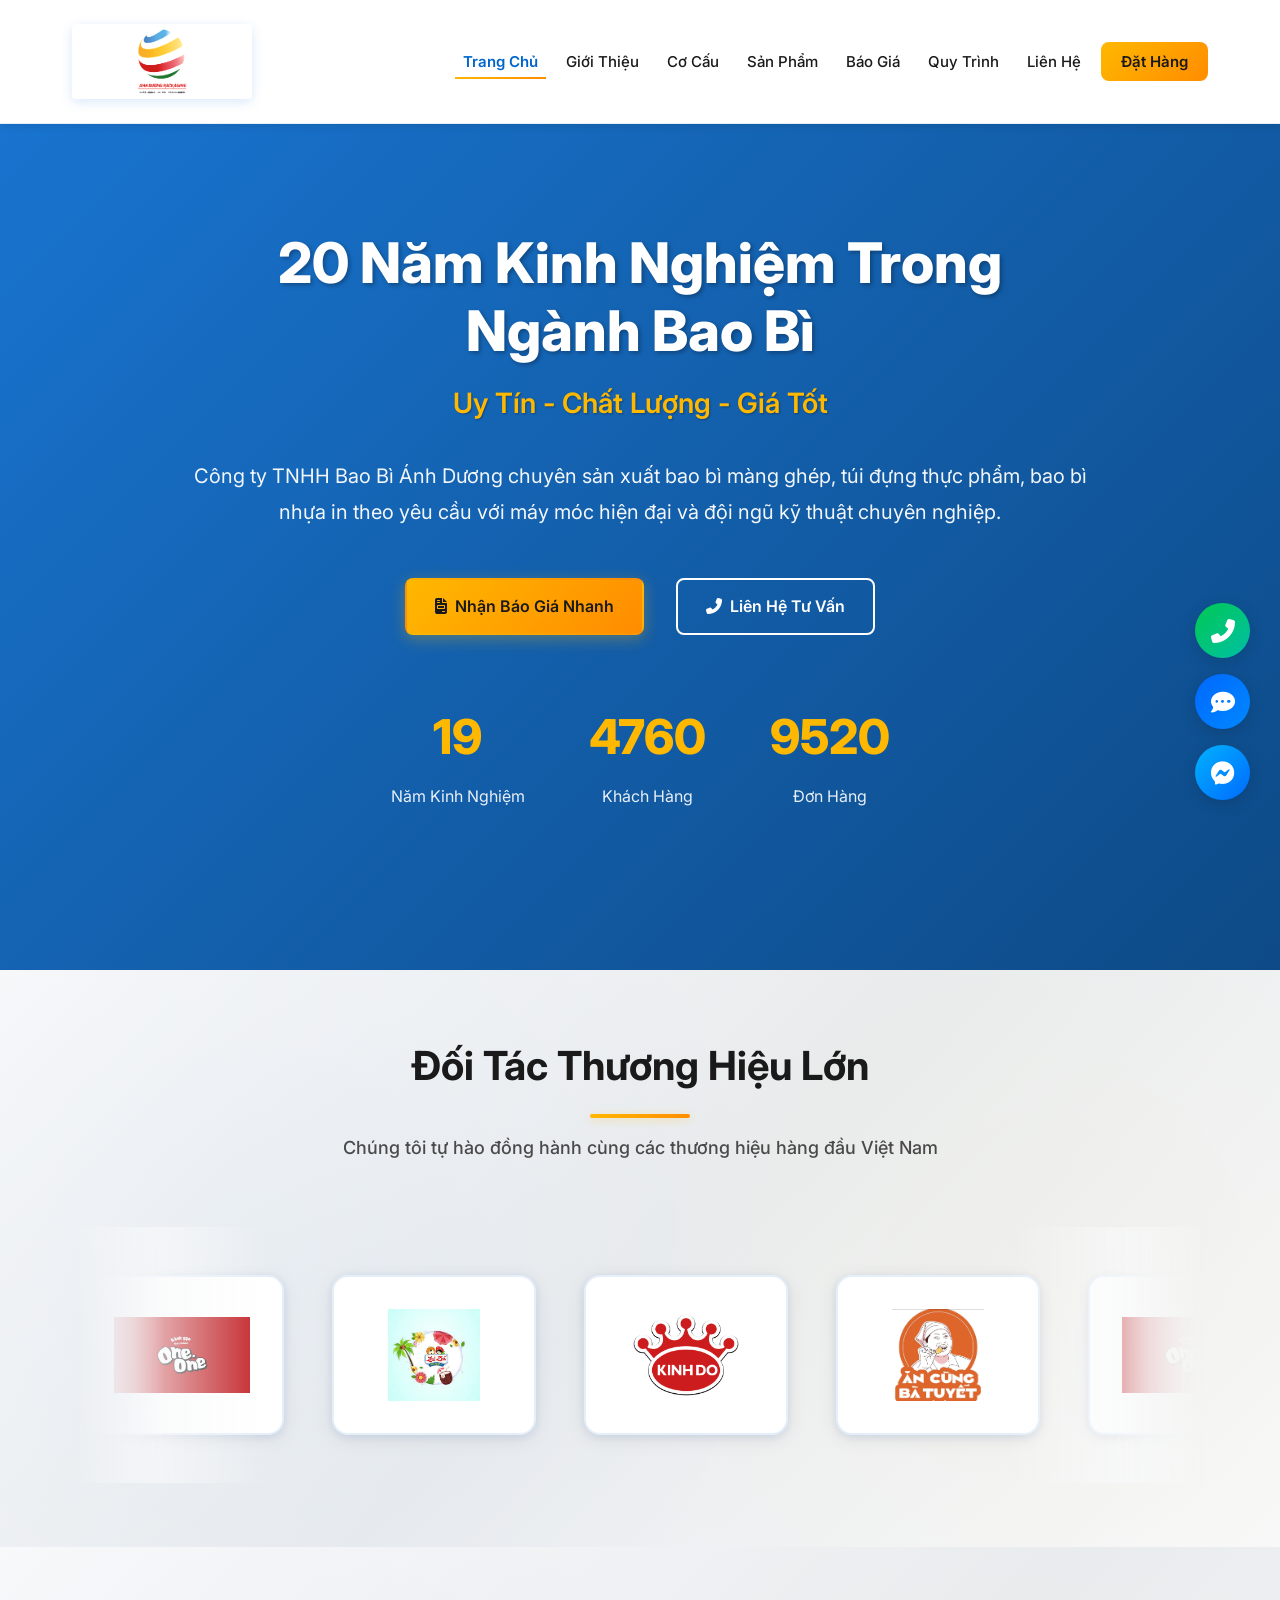
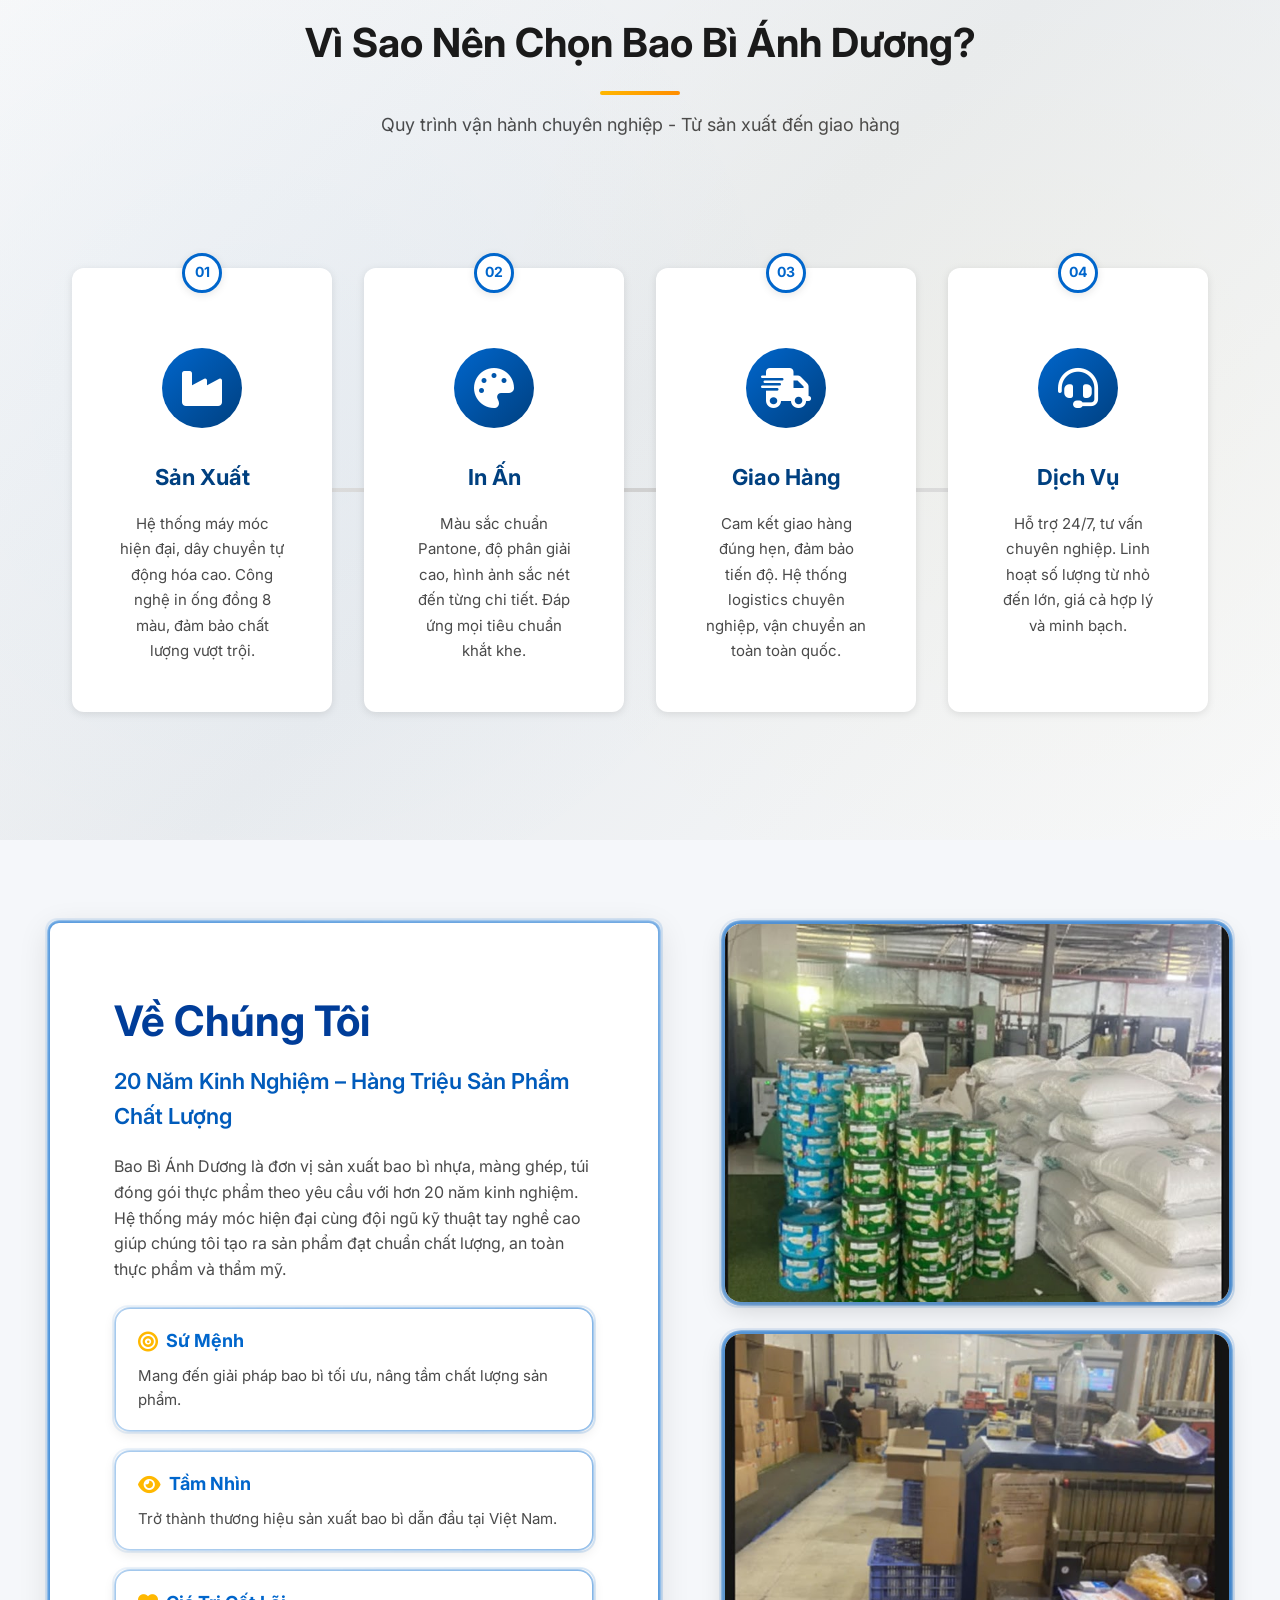
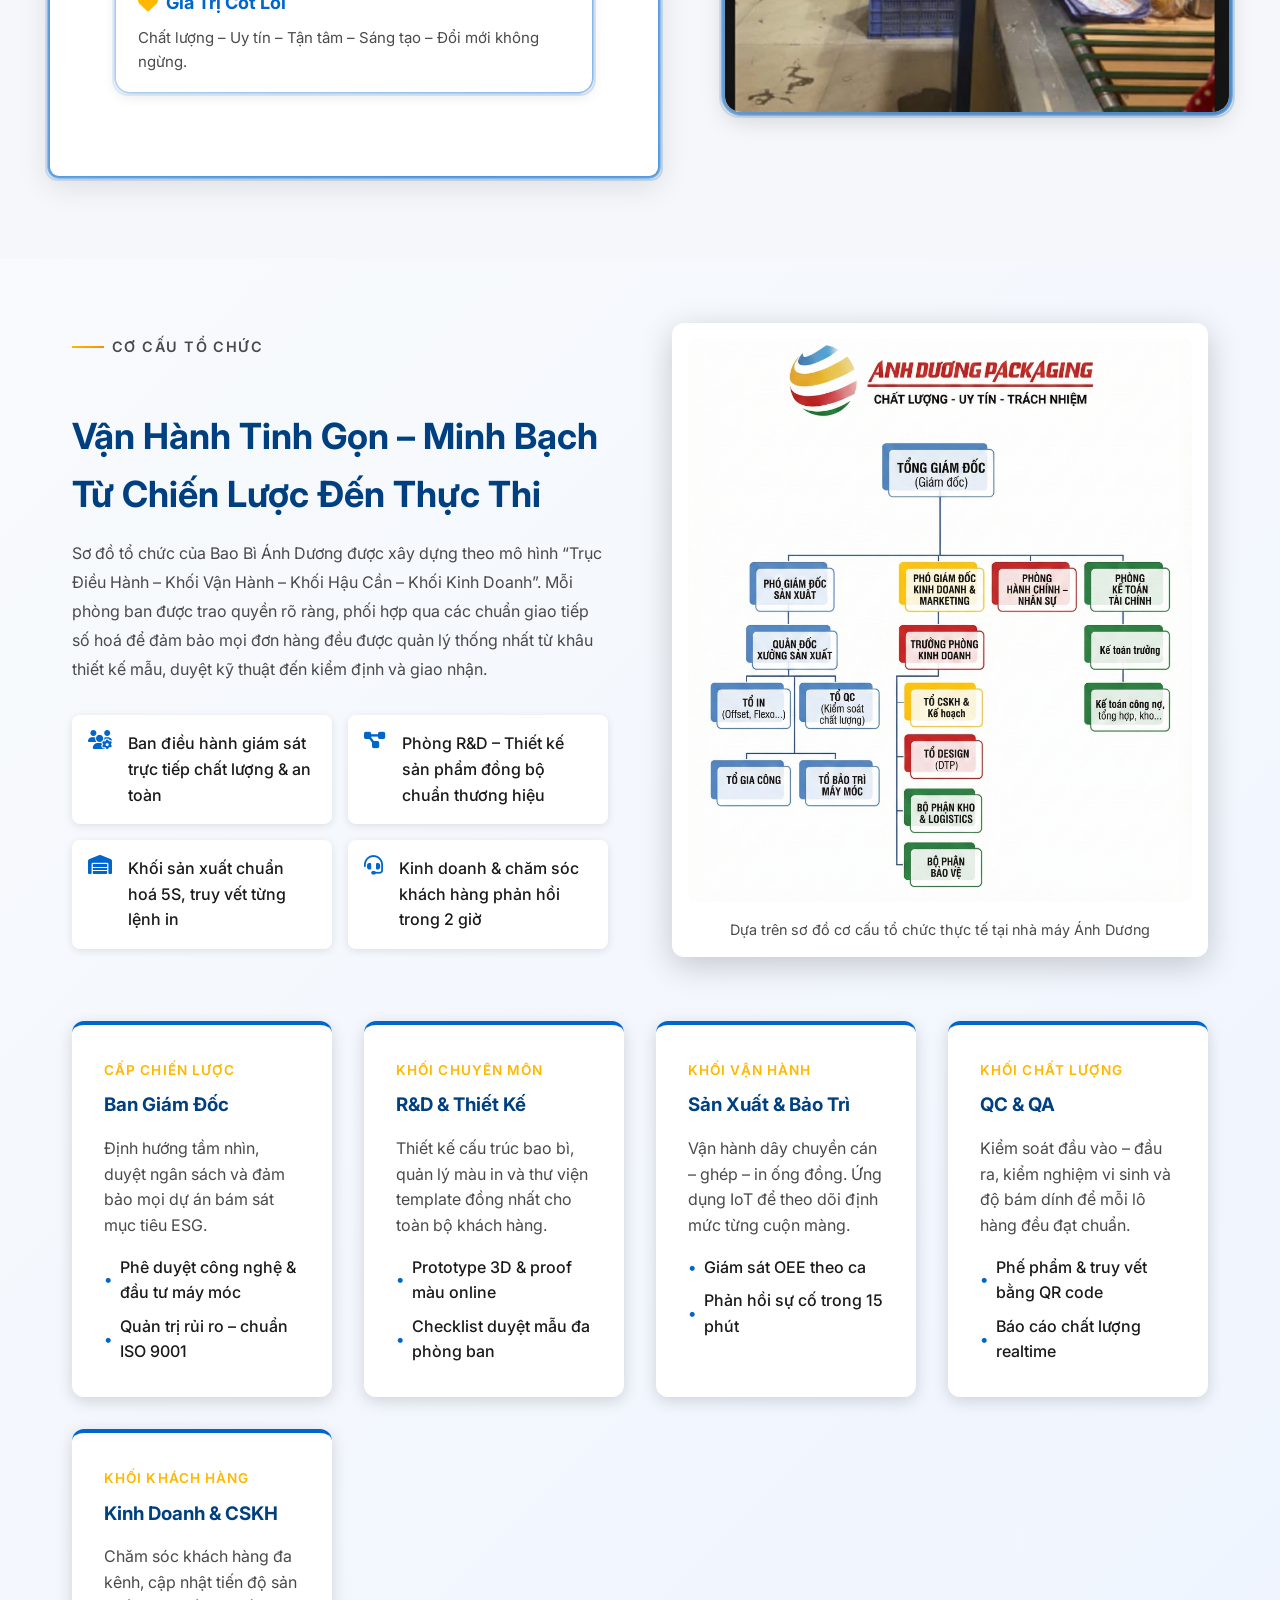
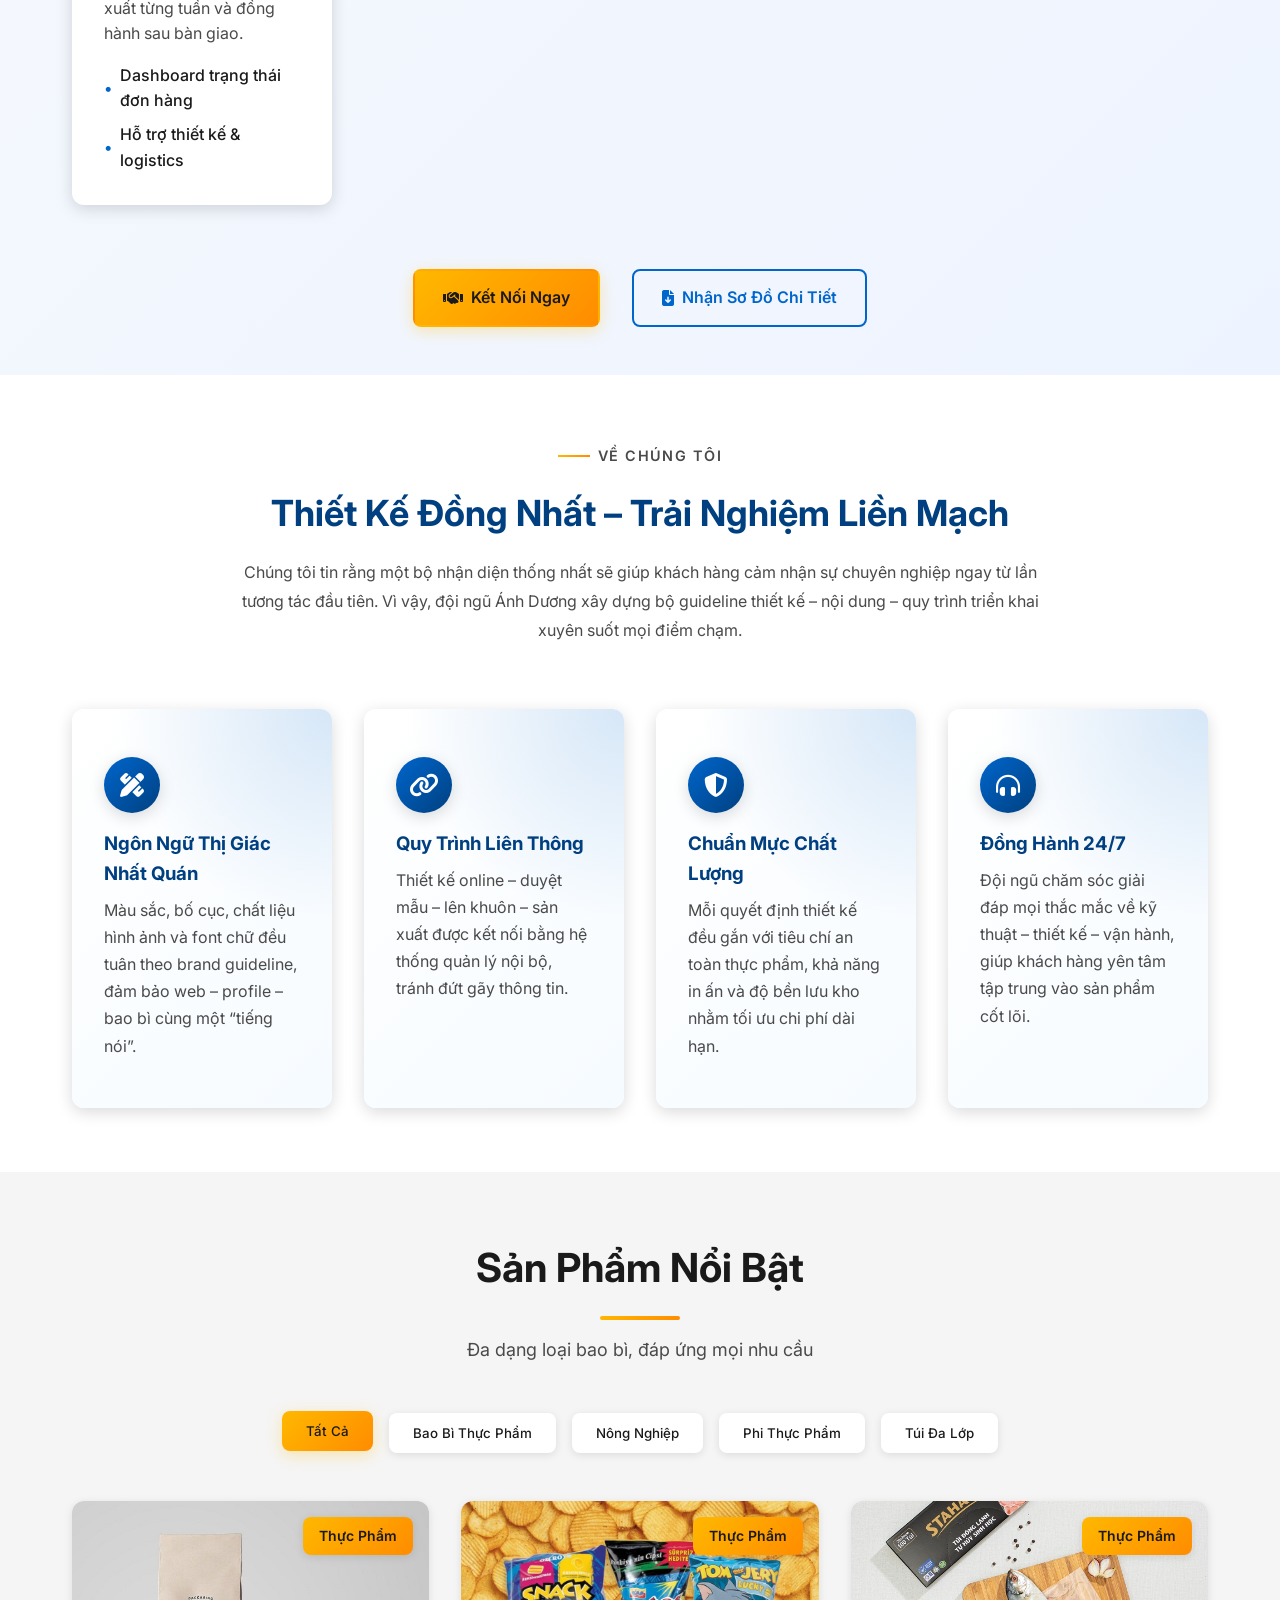
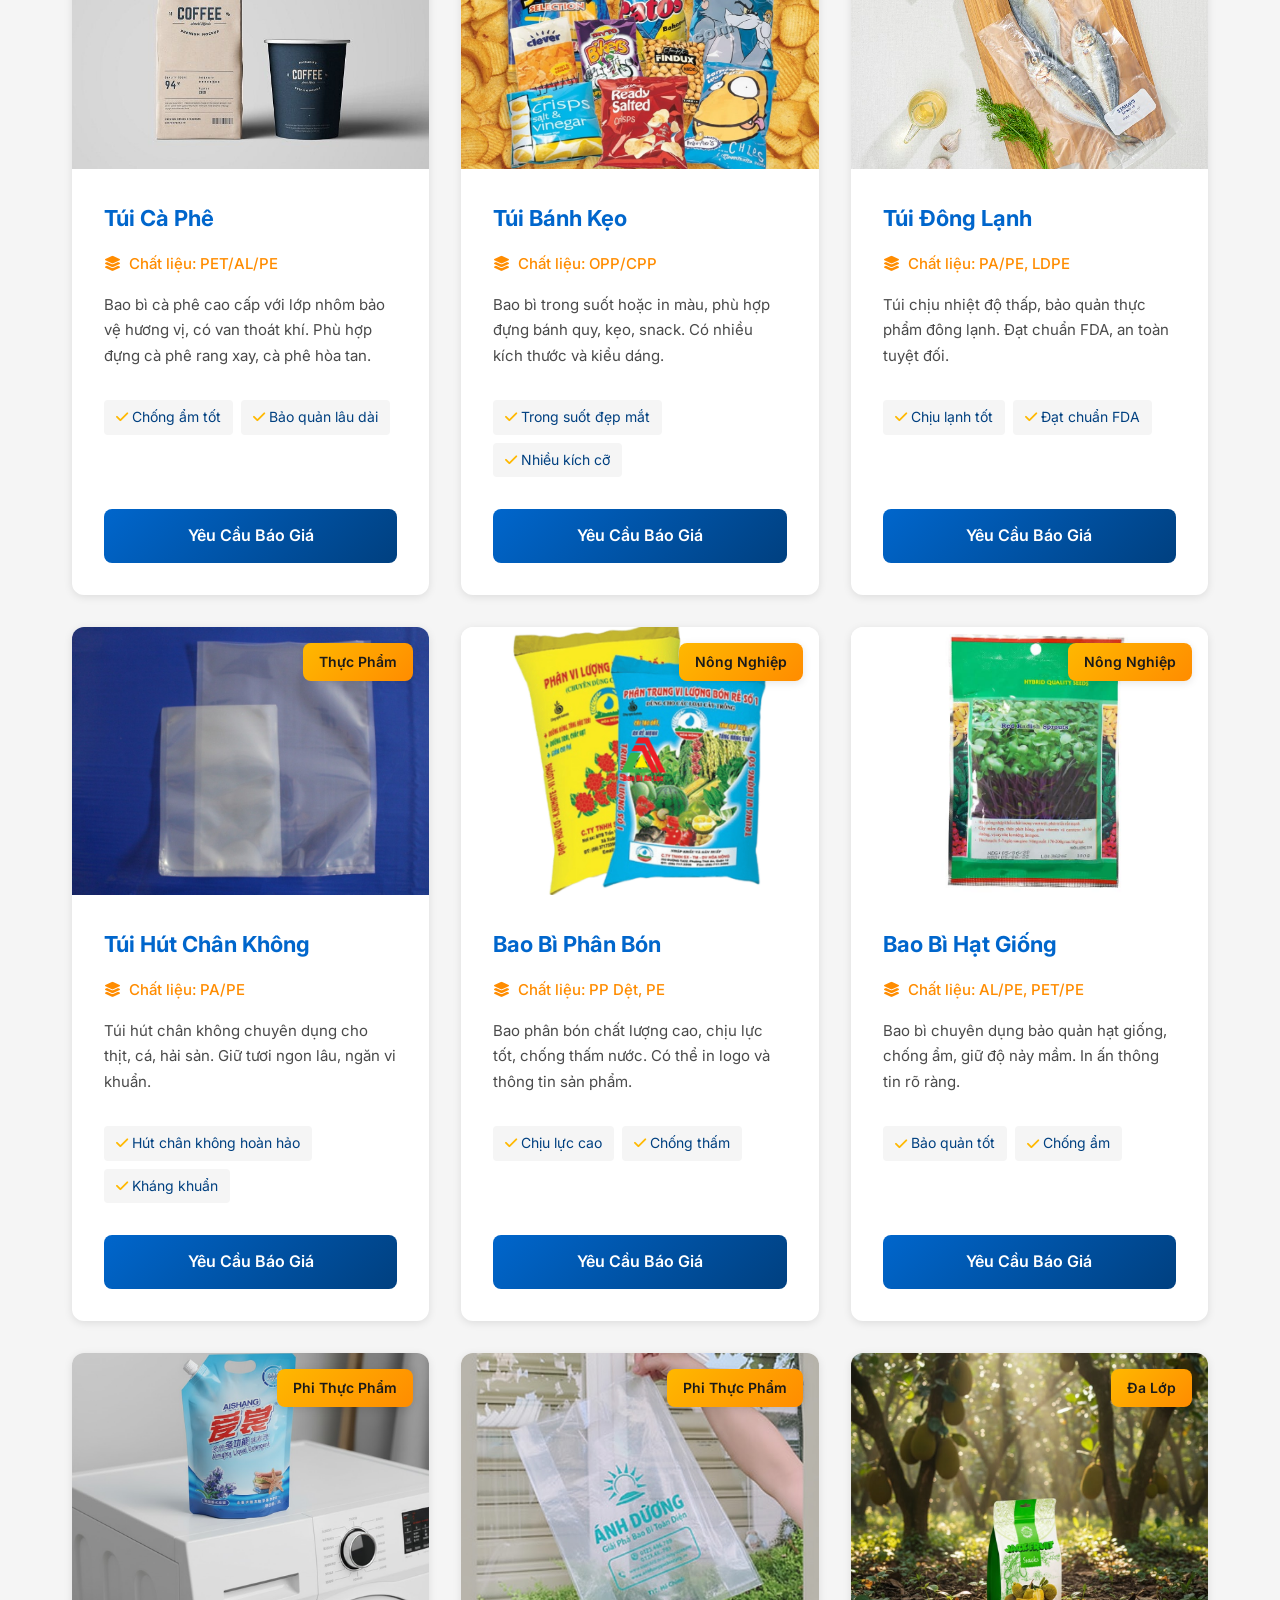
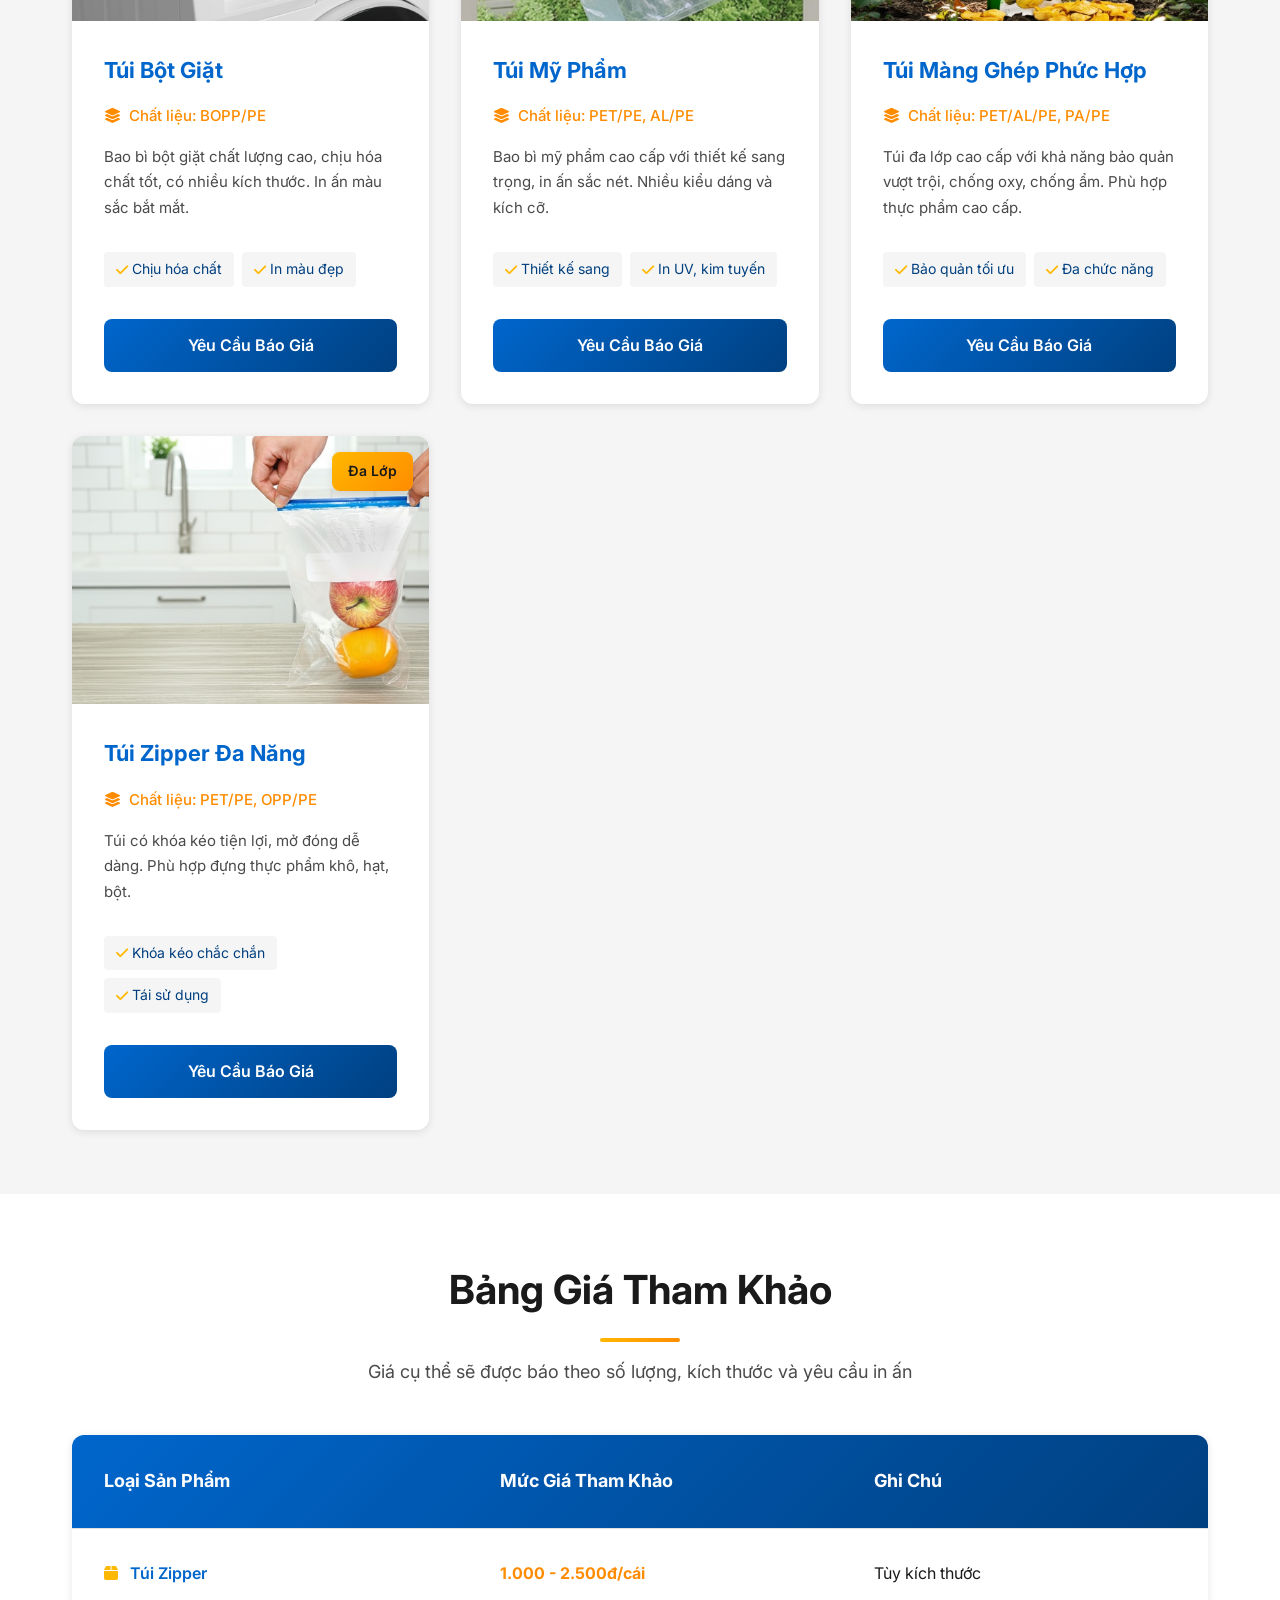
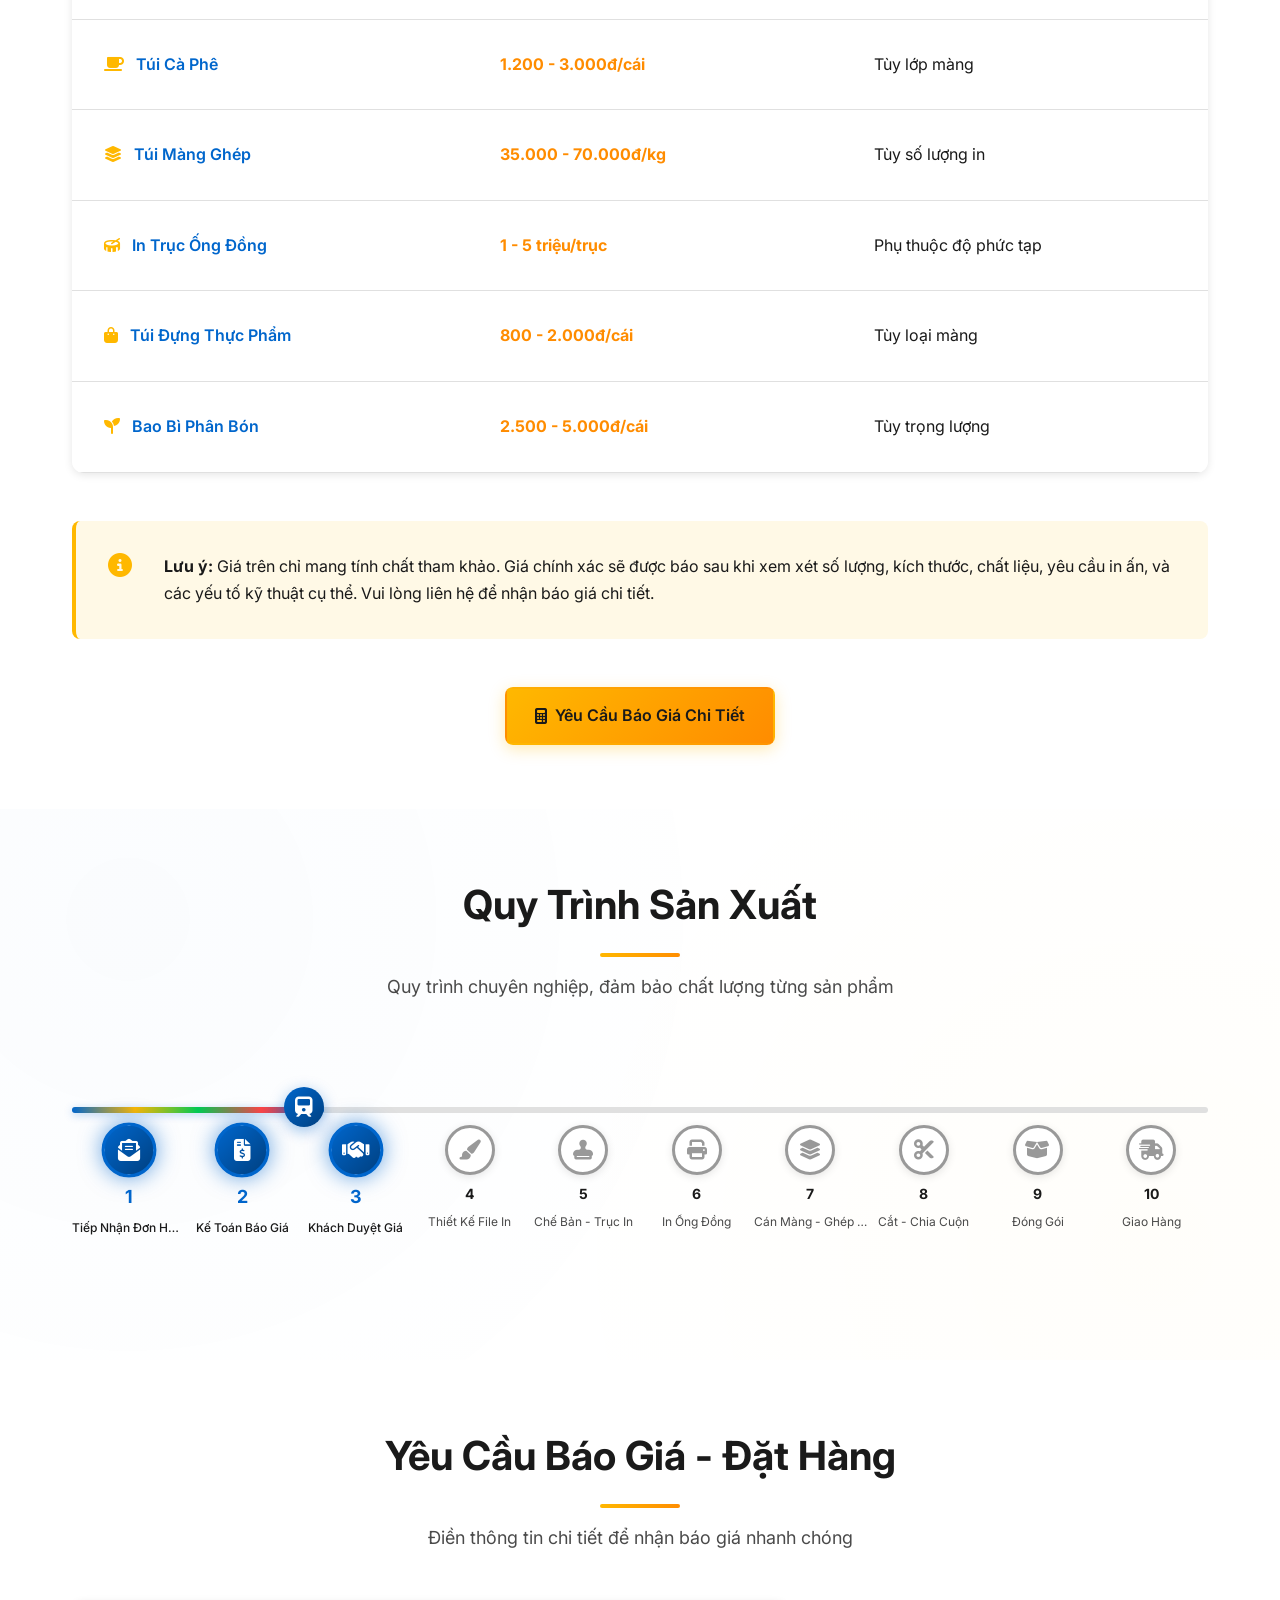
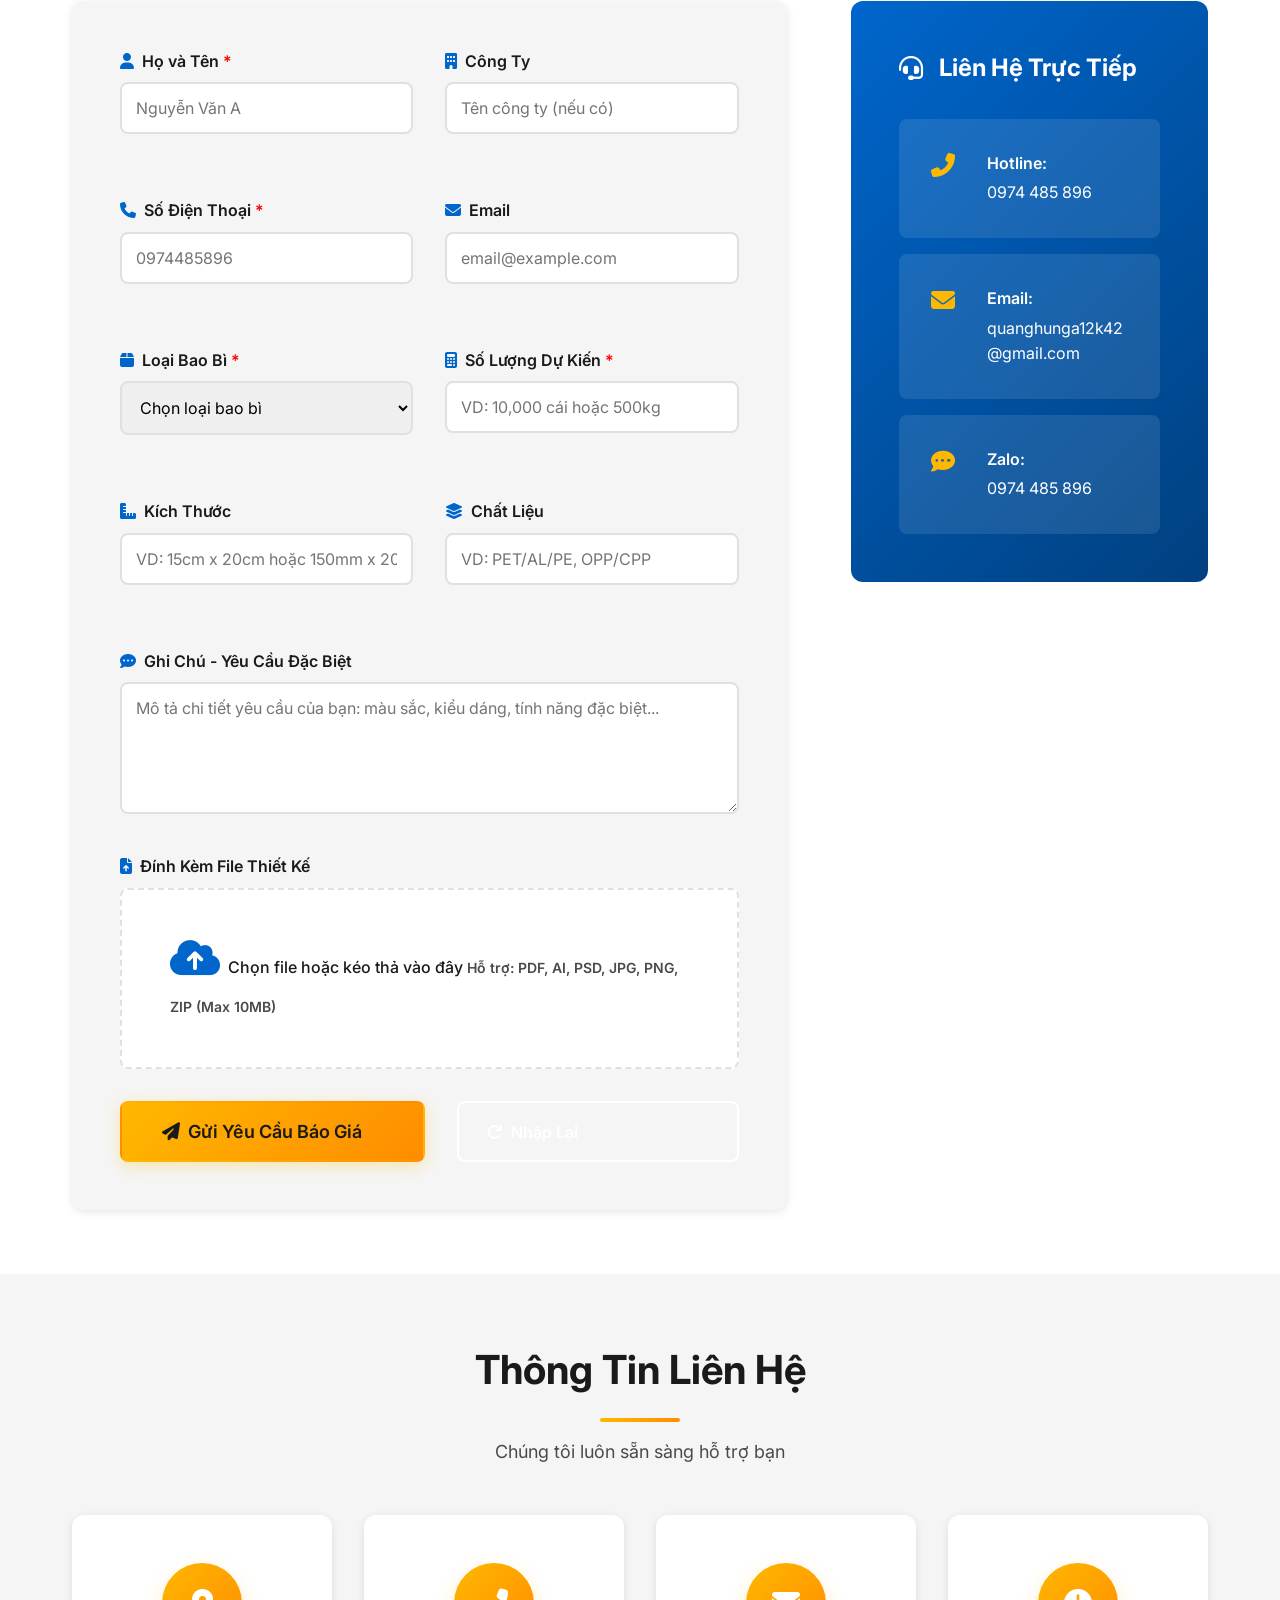
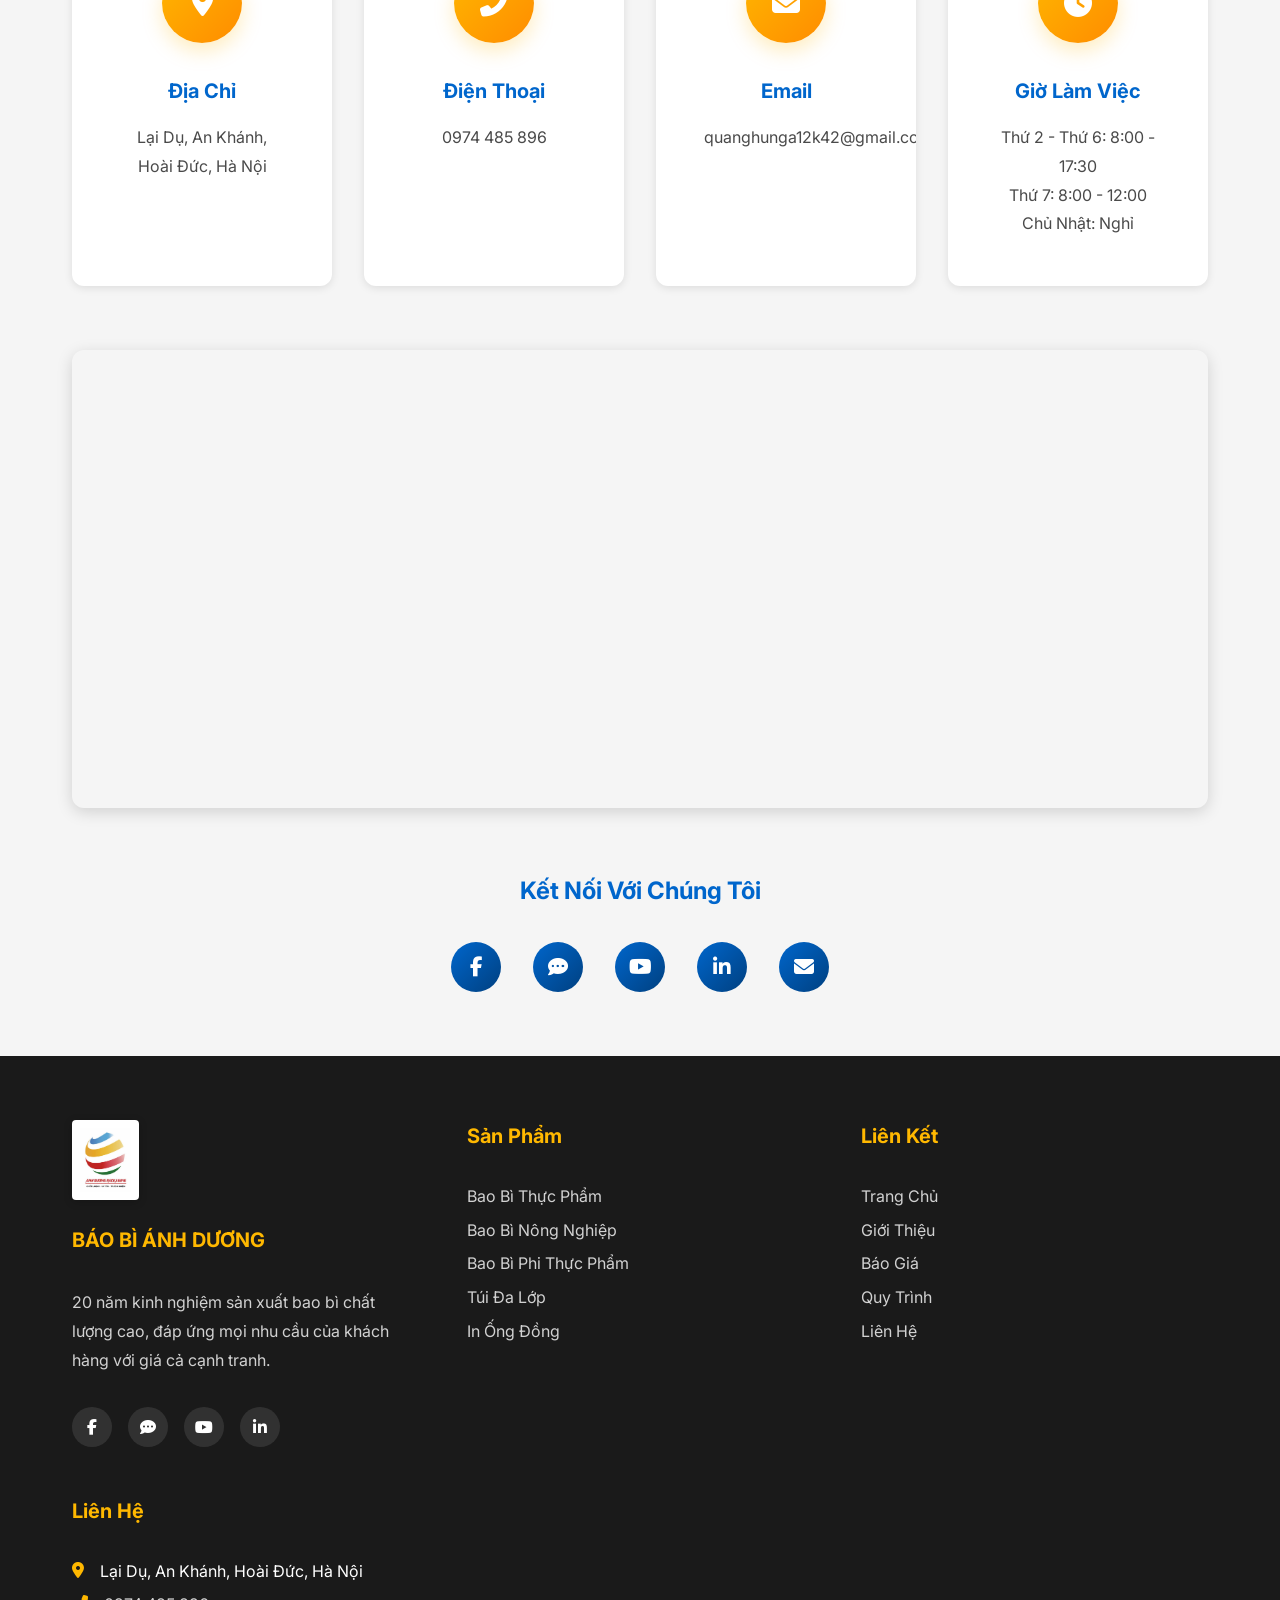
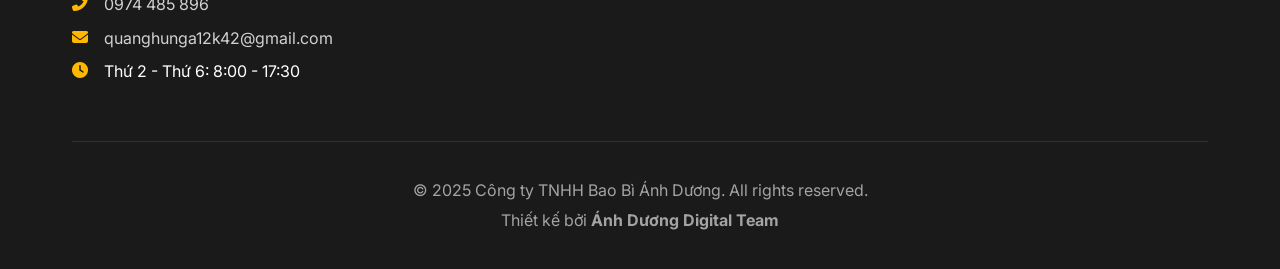
==== commit 98986b21: "Cập nhật website công ty" ====
--- a/index.html
+++ b/index.html
@@ -150,6 +150,7 @@
                     <ul class="nav-menu">
                         <li><a href="#home" class="nav-link active">Trang Chủ</a></li>
                         <li><a href="#about" class="nav-link">Giới Thiệu</a></li>
+                        <li><a href="#organization" class="nav-link">Cơ Cấu</a></li>
                         <li><a href="#products" class="nav-link">Sản Phẩm</a></li>
                         <li><a href="#pricing" class="nav-link">Báo Giá</a></li>
                         <li><a href="#process" class="nav-link">Quy Trình</a></li>
@@ -360,6 +361,134 @@
                         </div>
                     </div>
                 </div>
+            </div>
+        </div>
+    </section>
+
+    <!-- Organization Structure Section -->
+    <section id="organization" class="organization-section">
+        <div class="container">
+            <div class="org-intro">
+                <div class="org-intro-text">
+                    <p class="org-eyebrow">Cơ Cấu Tổ Chức</p>
+                    <h2>Vận Hành Tinh Gọn – Minh Bạch Từ Chiến Lược Đến Thực Thi</h2>
+                    <p>
+                        Sơ đồ tổ chức của Bao Bì Ánh Dương được xây dựng theo mô hình “Trục Điều Hành – Khối Vận Hành – Khối
+                        Hậu Cần – Khối Kinh Doanh”. Mỗi phòng ban được trao quyền rõ ràng, phối hợp qua các chuẩn giao tiếp
+                        số hoá để đảm bảo mọi đơn hàng đều được quản lý thống nhất từ khâu thiết kế mẫu, duyệt kỹ thuật đến
+                        kiểm định và giao nhận.
+                    </p>
+                    <ul class="org-pillars">
+                        <li><i class="fas fa-users-cog"></i> Ban điều hành giám sát trực tiếp chất lượng & an toàn</li>
+                        <li><i class="fas fa-diagram-project"></i> Phòng R&D – Thiết kế sản phẩm đồng bộ chuẩn thương hiệu</li>
+                        <li><i class="fas fa-warehouse"></i> Khối sản xuất chuẩn hoá 5S, truy vết từng lệnh in</li>
+                        <li><i class="fas fa-headset"></i> Kinh doanh & chăm sóc khách hàng phản hồi trong 2 giờ</li>
+                    </ul>
+                </div>
+                <figure class="org-media">
+                    <img src="về chúng tôi/ảnh cơ cấu tổ chức.png" alt="Sơ đồ cơ cấu tổ chức Bao Bì Ánh Dương">
+                    <figcaption>Dựa trên sơ đồ cơ cấu tổ chức thực tế tại nhà máy Ánh Dương</figcaption>
+                </figure>
+            </div>
+
+            <div class="org-chart-grid">
+                <article class="org-card level-1">
+                    <span class="org-level">Cấp Chiến Lược</span>
+                    <h3>Ban Giám Đốc</h3>
+                    <p>Định hướng tầm nhìn, duyệt ngân sách và đảm bảo mọi dự án bám sát mục tiêu ESG.</p>
+                    <ul>
+                        <li>Phê duyệt công nghệ & đầu tư máy móc</li>
+                        <li>Quản trị rủi ro – chuẩn ISO 9001</li>
+                    </ul>
+                </article>
+
+                <article class="org-card level-2">
+                    <span class="org-level">Khối Chuyên Môn</span>
+                    <h3>R&D & Thiết Kế</h3>
+                    <p>Thiết kế cấu trúc bao bì, quản lý màu in và thư viện template đồng nhất cho toàn bộ khách hàng.</p>
+                    <ul>
+                        <li>Prototype 3D & proof màu online</li>
+                        <li>Checklist duyệt mẫu đa phòng ban</li>
+                    </ul>
+                </article>
+
+                <article class="org-card level-2">
+                    <span class="org-level">Khối Vận Hành</span>
+                    <h3>Sản Xuất & Bảo Trì</h3>
+                    <p>Vận hành dây chuyền cán – ghép – in ống đồng. Ứng dụng IoT để theo dõi định mức từng cuộn màng.</p>
+                    <ul>
+                        <li>Giám sát OEE theo ca</li>
+                        <li>Phản hồi sự cố trong 15 phút</li>
+                    </ul>
+                </article>
+
+                <article class="org-card level-3">
+                    <span class="org-level">Khối Chất Lượng</span>
+                    <h3>QC & QA</h3>
+                    <p>Kiểm soát đầu vào – đầu ra, kiểm nghiệm vi sinh và độ bám dính để mỗi lô hàng đều đạt chuẩn.</p>
+                    <ul>
+                        <li>Phế phẩm & truy vết bằng QR code</li>
+                        <li>Báo cáo chất lượng realtime</li>
+                    </ul>
+                </article>
+
+                <article class="org-card level-3">
+                    <span class="org-level">Khối Khách Hàng</span>
+                    <h3>Kinh Doanh & CSKH</h3>
+                    <p>Chăm sóc khách hàng đa kênh, cập nhật tiến độ sản xuất từng tuần và đồng hành sau bàn giao.</p>
+                    <ul>
+                        <li>Dashboard trạng thái đơn hàng</li>
+                        <li>Hỗ trợ thiết kế & logistics</li>
+                    </ul>
+                </article>
+            </div>
+
+            <div class="org-cta">
+                <a href="#contact" class="btn btn-primary"><i class="fas fa-handshake"></i> Kết Nối Ngay</a>
+                <a href="mailto:quanghunga12k42@gmail.com" class="btn btn-secondary-outline">
+                    <i class="fas fa-file-download"></i> Nhận Sơ Đồ Chi Tiết
+                </a>
+            </div>
+        </div>
+    </section>
+
+    <!-- About Extension Section -->
+    <section class="about-design">
+        <div class="container">
+            <div class="about-design-header">
+                <p class="org-eyebrow">Về Chúng Tôi</p>
+                <h2>Thiết Kế Đồng Nhất – Trải Nghiệm Liền Mạch</h2>
+                <p>
+                    Chúng tôi tin rằng một bộ nhận diện thống nhất sẽ giúp khách hàng cảm nhận sự chuyên nghiệp ngay từ
+                    lần tương tác đầu tiên. Vì vậy, đội ngũ Ánh Dương xây dựng bộ guideline thiết kế – nội dung – quy trình
+                    triển khai xuyên suốt mọi điểm chạm.
+                </p>
+            </div>
+
+            <div class="about-design-grid">
+                <article class="design-card">
+                    <div class="design-icon"><i class="fas fa-pen-ruler"></i></div>
+                    <h3>Ngôn Ngữ Thị Giác Nhất Quán</h3>
+                    <p>Màu sắc, bố cục, chất liệu hình ảnh và font chữ đều tuân theo brand guideline, đảm bảo web – profile – bao bì cùng một “tiếng nói”.</p>
+                </article>
+
+                <article class="design-card">
+                    <div class="design-icon"><i class="fas fa-link"></i></div>
+                    <h3>Quy Trình Liên Thông</h3>
+                    <p>Thiết kế online – duyệt mẫu – lên khuôn – sản xuất được kết nối bằng hệ thống quản lý nội bộ, tránh đứt gãy thông tin.</p>
+                </article>
+
+                <article class="design-card">
+                    <div class="design-icon"><i class="fas fa-shield-alt"></i></div>
+                    <h3>Chuẩn Mực Chất Lượng</h3>
+                    <p>Mỗi quyết định thiết kế đều gắn với tiêu chí an toàn thực phẩm, khả năng in ấn và độ bền lưu kho nhằm tối ưu chi phí dài hạn.</p>
+                </article>
+
+                <article class="design-card">
+                    <div class="design-icon"><i class="fas fa-headphones-alt"></i></div>
+                    <h3>Đồng Hành 24/7</h3>
+                    <p>Đội ngũ chăm sóc giải đáp mọi thắc mắc về kỹ thuật – thiết kế – vận hành, giúp khách hàng yên tâm tập trung vào sản phẩm cốt lõi.</p>
+                </article>
             </div>
         </div>
     </section>
@@ -968,18 +1097,18 @@
                             Chủ Nhật: Nghỉ
                         </p>
                     </div>
-                </div>
-            </div>
-
-            <div class="map-container">
-                <iframe 
-                    src="https://www.google.com/maps/embed?pb=!1m18!1m12!1m3!1d3724.1234567890!2d105.854123456789!3d21.0123456789!2m3!1f0!2f0!3f0!3m2!1i1024!2i768!4f13.1!3m3!1m2!1s0x0%3A0x0!2zMjHCsDAwJzQ0LjQiTiAxMDXCsDUxJzE0LjgiRQ!5e0!3m2!1svi!2s!4v1234567890123!5m2!1svi!2s" 
-                    width="100%" 
-                    height="450" 
-                    style="border:0;" 
-                    allowfullscreen="" 
-                    loading="lazy">
-                </iframe>
+                    </div>
+                </div>
+
+                <div class="map-container">
+                    <iframe 
+                        src="https://www.google.com/maps/embed?pb=!1m18!1m12!1m3!1d3724.1234567890!2d105.854123456789!3d21.0123456789!2m3!1f0!2f0!3f0!3m2!1i1024!2i768!4f13.1!3m3!1m2!1s0x0%3A0x0!2zMjHCsDAwJzQ0LjQiTiAxMDXCsDUxJzE0LjgiRQ!5e0!3m2!1svi!2s!4v1234567890123!5m2!1svi!2s" 
+                        width="100%" 
+                        height="450" 
+                        style="border:0;" 
+                        allowfullscreen="" 
+                        loading="lazy">
+                    </iframe>
             </div>
 
             <div class="social-links">
--- a/css/style.css
+++ b/css/style.css
@@ -1449,6 +1449,273 @@
     line-height: 1.6;
 }
 
+.org-eyebrow {
+    display: inline-flex;
+    align-items: center;
+    gap: 8px;
+    font-size: 0.9rem;
+    text-transform: uppercase;
+    letter-spacing: 0.1em;
+    color: var(--primary-blue);
+    font-weight: var(--font-weight-semibold);
+}
+
+.org-eyebrow::before {
+    content: '';
+    width: 32px;
+    height: 2px;
+    background: var(--gradient-yellow);
+}
+
+.organization-section {
+    padding: var(--spacing-xl) 0 var(--spacing-lg);
+    background: linear-gradient(135deg, #f8fafc 0%, #eef4ff 100%);
+}
+
+.org-intro {
+    display: grid;
+    grid-template-columns: repeat(2, minmax(0, 1fr));
+    gap: var(--spacing-xl);
+    align-items: center;
+    margin-bottom: var(--spacing-xl);
+}
+
+.org-intro-text h2 {
+    font-size: 2.25rem;
+    margin: var(--spacing-sm) 0;
+    color: var(--dark-blue);
+}
+
+.org-intro-text p {
+    color: var(--text-light);
+    line-height: 1.8;
+    margin-bottom: var(--spacing-md);
+}
+
+.org-pillars {
+    display: grid;
+    grid-template-columns: repeat(2, minmax(0, 1fr));
+    gap: var(--spacing-sm);
+}
+
+.org-pillars li {
+    background: var(--white);
+    border-radius: var(--radius-md);
+    padding: var(--spacing-sm);
+    display: flex;
+    align-items: flex-start;
+    gap: var(--spacing-sm);
+    box-shadow: var(--shadow-sm);
+    font-weight: var(--font-weight-medium);
+    color: var(--text-dark);
+}
+
+.org-pillars i {
+    color: var(--primary-blue);
+    font-size: 1.2rem;
+    flex-shrink: 0;
+}
+
+.org-media {
+    background: var(--white);
+    border-radius: var(--radius-lg);
+    padding: var(--spacing-sm);
+    box-shadow: var(--shadow-lg);
+    text-align: center;
+}
+
+.org-media img {
+    border-radius: var(--radius-md);
+    width: 100%;
+    height: auto;
+    object-fit: cover;
+}
+
+.org-media figcaption {
+    font-size: 0.9rem;
+    color: var(--text-light);
+    margin-top: var(--spacing-sm);
+}
+
+.org-chart-grid {
+    display: grid;
+    grid-template-columns: repeat(auto-fit, minmax(220px, 1fr));
+    gap: var(--spacing-md);
+}
+
+.org-card {
+    background: var(--white);
+    border-radius: var(--radius-lg);
+    padding: var(--spacing-md);
+    box-shadow: var(--shadow-md);
+    border-top: 4px solid var(--primary-blue);
+    transition: transform var(--transition-normal), box-shadow var(--transition-normal);
+}
+
+.org-card:hover {
+    transform: translateY(-6px);
+    box-shadow: 0 16px 40px rgba(0, 102, 204, 0.15);
+}
+
+.org-level {
+    font-size: 0.85rem;
+    text-transform: uppercase;
+    letter-spacing: 0.08em;
+    color: var(--primary-yellow);
+    font-weight: var(--font-weight-semibold);
+}
+
+.org-card h3 {
+    margin: var(--spacing-xs) 0 var(--spacing-sm);
+    color: var(--dark-blue);
+}
+
+.org-card p {
+    color: var(--text-light);
+    margin-bottom: var(--spacing-sm);
+}
+
+.org-card ul {
+    display: flex;
+    flex-direction: column;
+    gap: var(--spacing-xs);
+    color: var(--text-dark);
+    font-weight: var(--font-weight-medium);
+}
+
+.org-card ul li {
+    display: flex;
+    align-items: center;
+    gap: 8px;
+}
+
+.org-card ul li::before {
+    content: '•';
+    color: var(--primary-blue);
+}
+
+.org-cta {
+    margin-top: var(--spacing-xl);
+    display: flex;
+    flex-wrap: wrap;
+    gap: var(--spacing-md);
+    justify-content: center;
+}
+
+.btn-secondary-outline {
+    border: 2px solid var(--primary-blue);
+    color: var(--primary-blue);
+    padding: 0.875rem 1.75rem;
+    border-radius: var(--radius-md);
+    font-weight: var(--font-weight-semibold);
+    transition: all var(--transition-normal);
+}
+
+.btn-secondary-outline:hover {
+    background: var(--primary-blue);
+    color: var(--white);
+}
+
+.about-design {
+    padding: var(--spacing-xl) 0;
+    background: var(--white);
+}
+
+.about-design-header {
+    max-width: 820px;
+    margin: 0 auto var(--spacing-xl);
+    text-align: center;
+}
+
+.about-design-header h2 {
+    font-size: 2.25rem;
+    color: var(--dark-blue);
+    margin: var(--spacing-sm) 0;
+}
+
+.about-design-header p {
+    color: var(--text-light);
+    line-height: 1.8;
+}
+
+.about-design-grid {
+    display: grid;
+    grid-template-columns: repeat(auto-fit, minmax(240px, 1fr));
+    gap: var(--spacing-md);
+}
+
+.design-card {
+    background: linear-gradient(135deg, #ffffff 0%, #f6fbff 100%);
+    border-radius: var(--radius-lg);
+    padding: var(--spacing-lg) var(--spacing-md);
+    box-shadow: var(--shadow-md);
+    transition: transform var(--transition-normal), box-shadow var(--transition-normal);
+    position: relative;
+    overflow: hidden;
+}
+
+.design-card::after {
+    content: '';
+    position: absolute;
+    inset: 0;
+    background: radial-gradient(circle at top right, rgba(0, 102, 204, 0.15), transparent 45%);
+    pointer-events: none;
+}
+
+.design-card:hover {
+    transform: translateY(-8px);
+    box-shadow: 0 18px 45px rgba(0, 64, 128, 0.2);
+}
+
+.design-icon {
+    width: 56px;
+    height: 56px;
+    border-radius: var(--radius-round);
+    background: var(--gradient-primary);
+    color: var(--white);
+    display: flex;
+    align-items: center;
+    justify-content: center;
+    font-size: 1.5rem;
+    margin-bottom: var(--spacing-sm);
+    box-shadow: var(--shadow-md);
+}
+
+.design-card h3 {
+    color: var(--dark-blue);
+    margin-bottom: var(--spacing-xs);
+    position: relative;
+    z-index: 1;
+}
+
+.design-card p {
+    color: var(--text-light);
+    line-height: 1.7;
+    position: relative;
+    z-index: 1;
+}
+
+@media (max-width: 992px) {
+    .org-intro {
+        grid-template-columns: 1fr;
+    }
+
+    .org-pillars {
+        grid-template-columns: 1fr;
+    }
+}
+
+@media (max-width: 768px) {
+    .org-chart-grid {
+        grid-template-columns: 1fr;
+    }
+
+    .about-design-header h2,
+    .org-intro-text h2 {
+        font-size: 1.75rem;
+    }
+}
+
 /* SCROLL ANIMATION */
 .vct-content-wrapper {
     opacity: 0;
